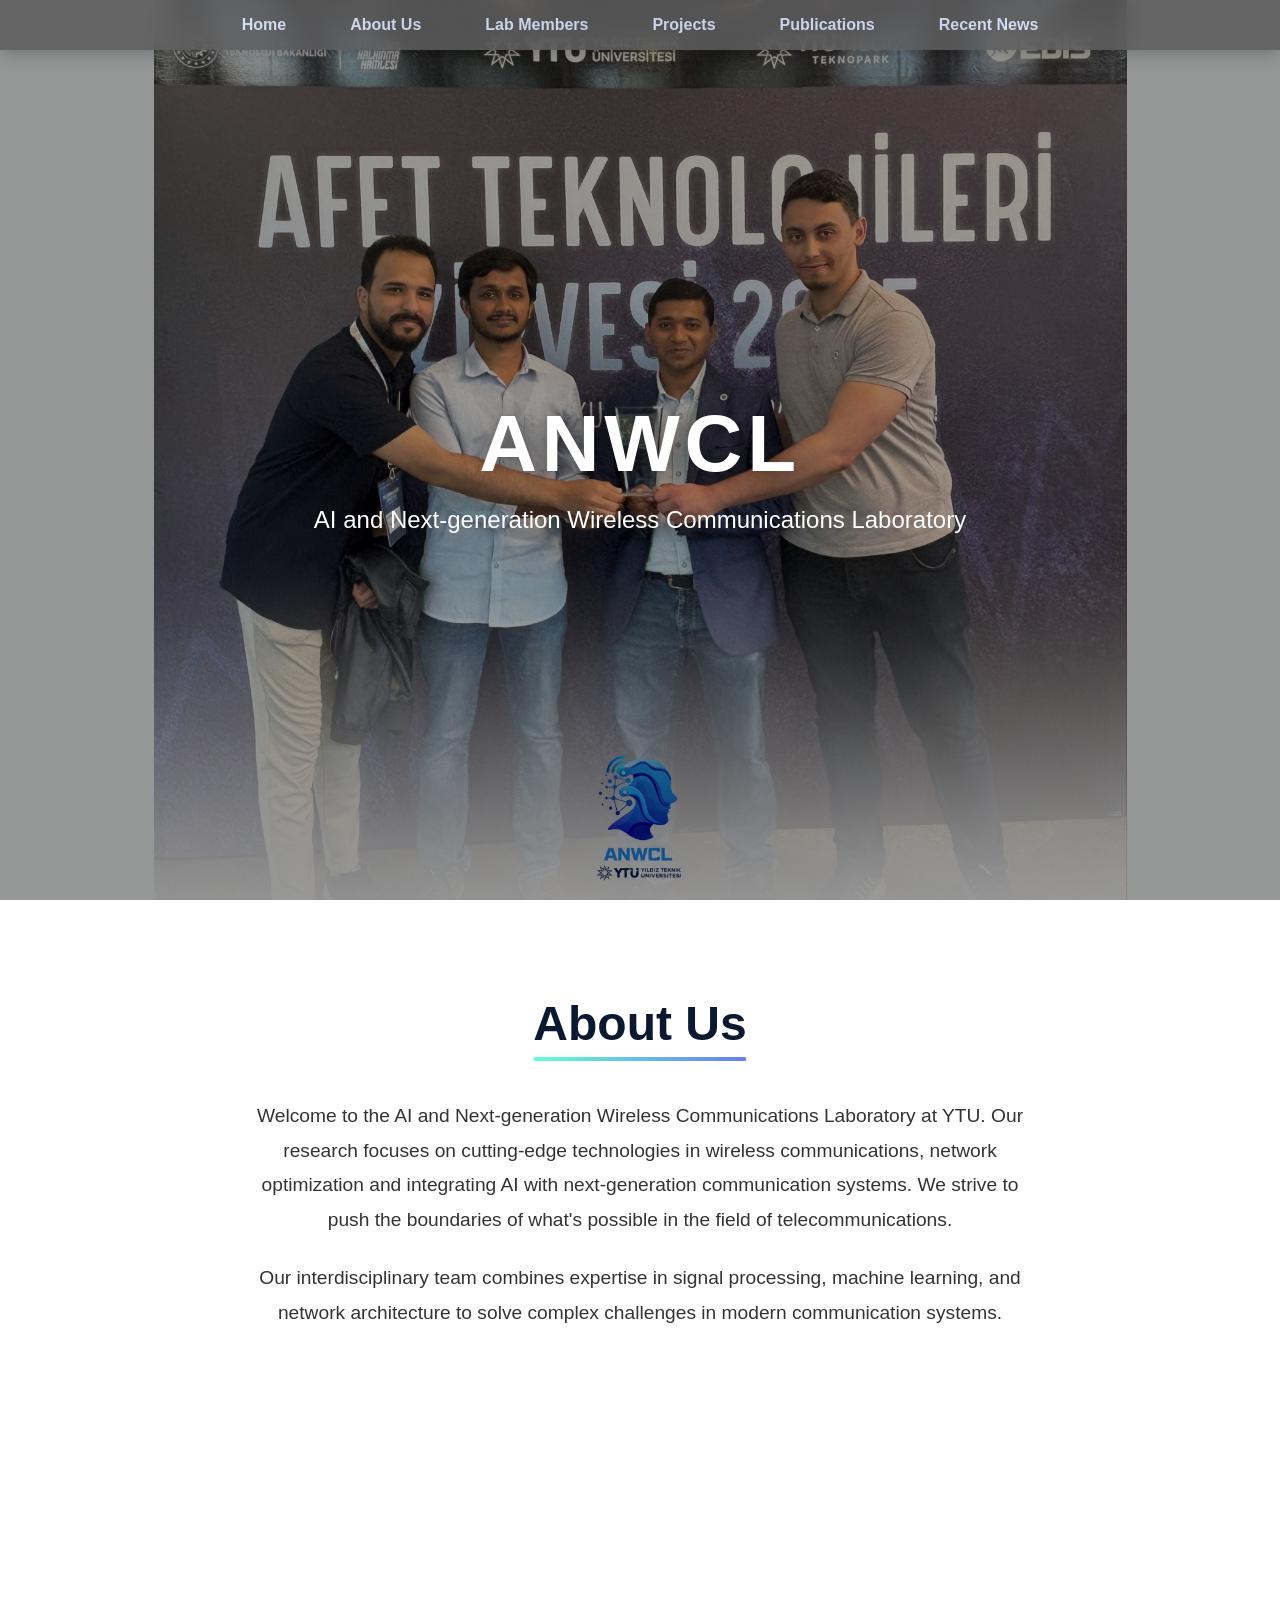
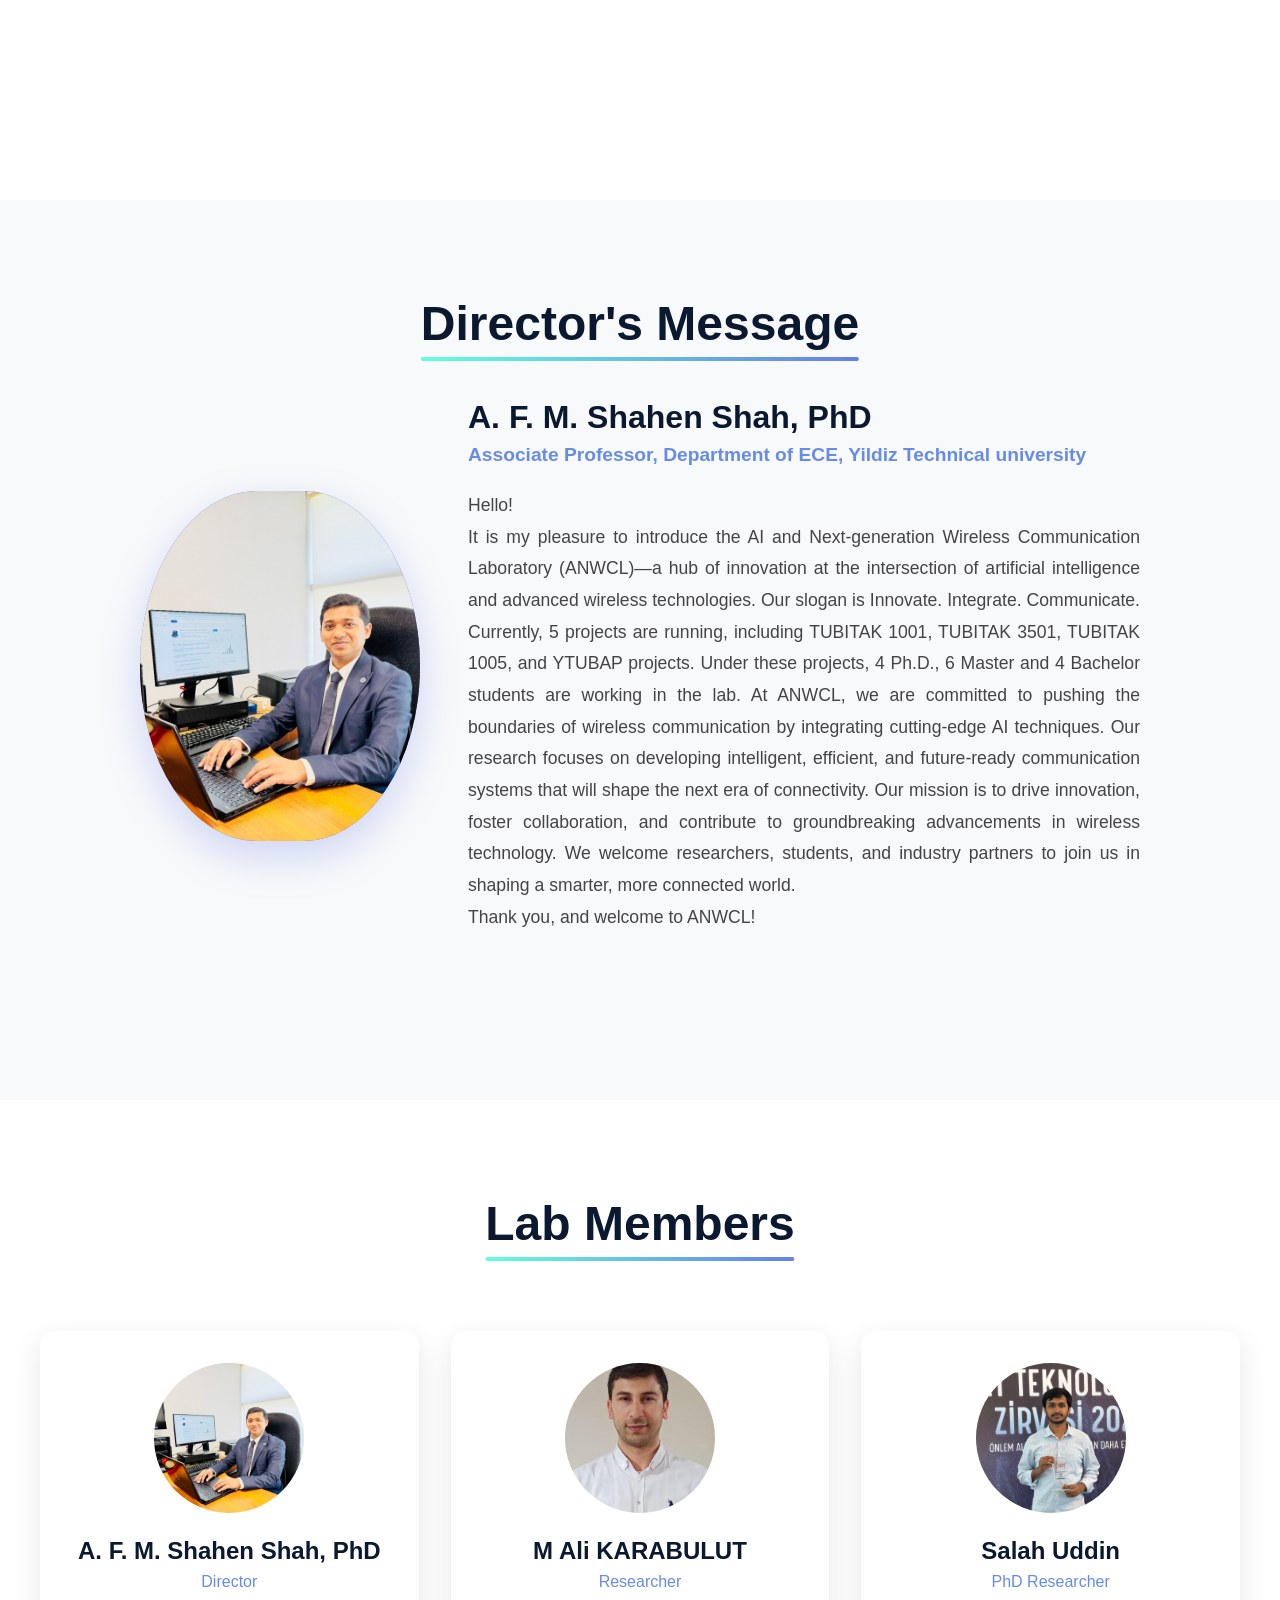
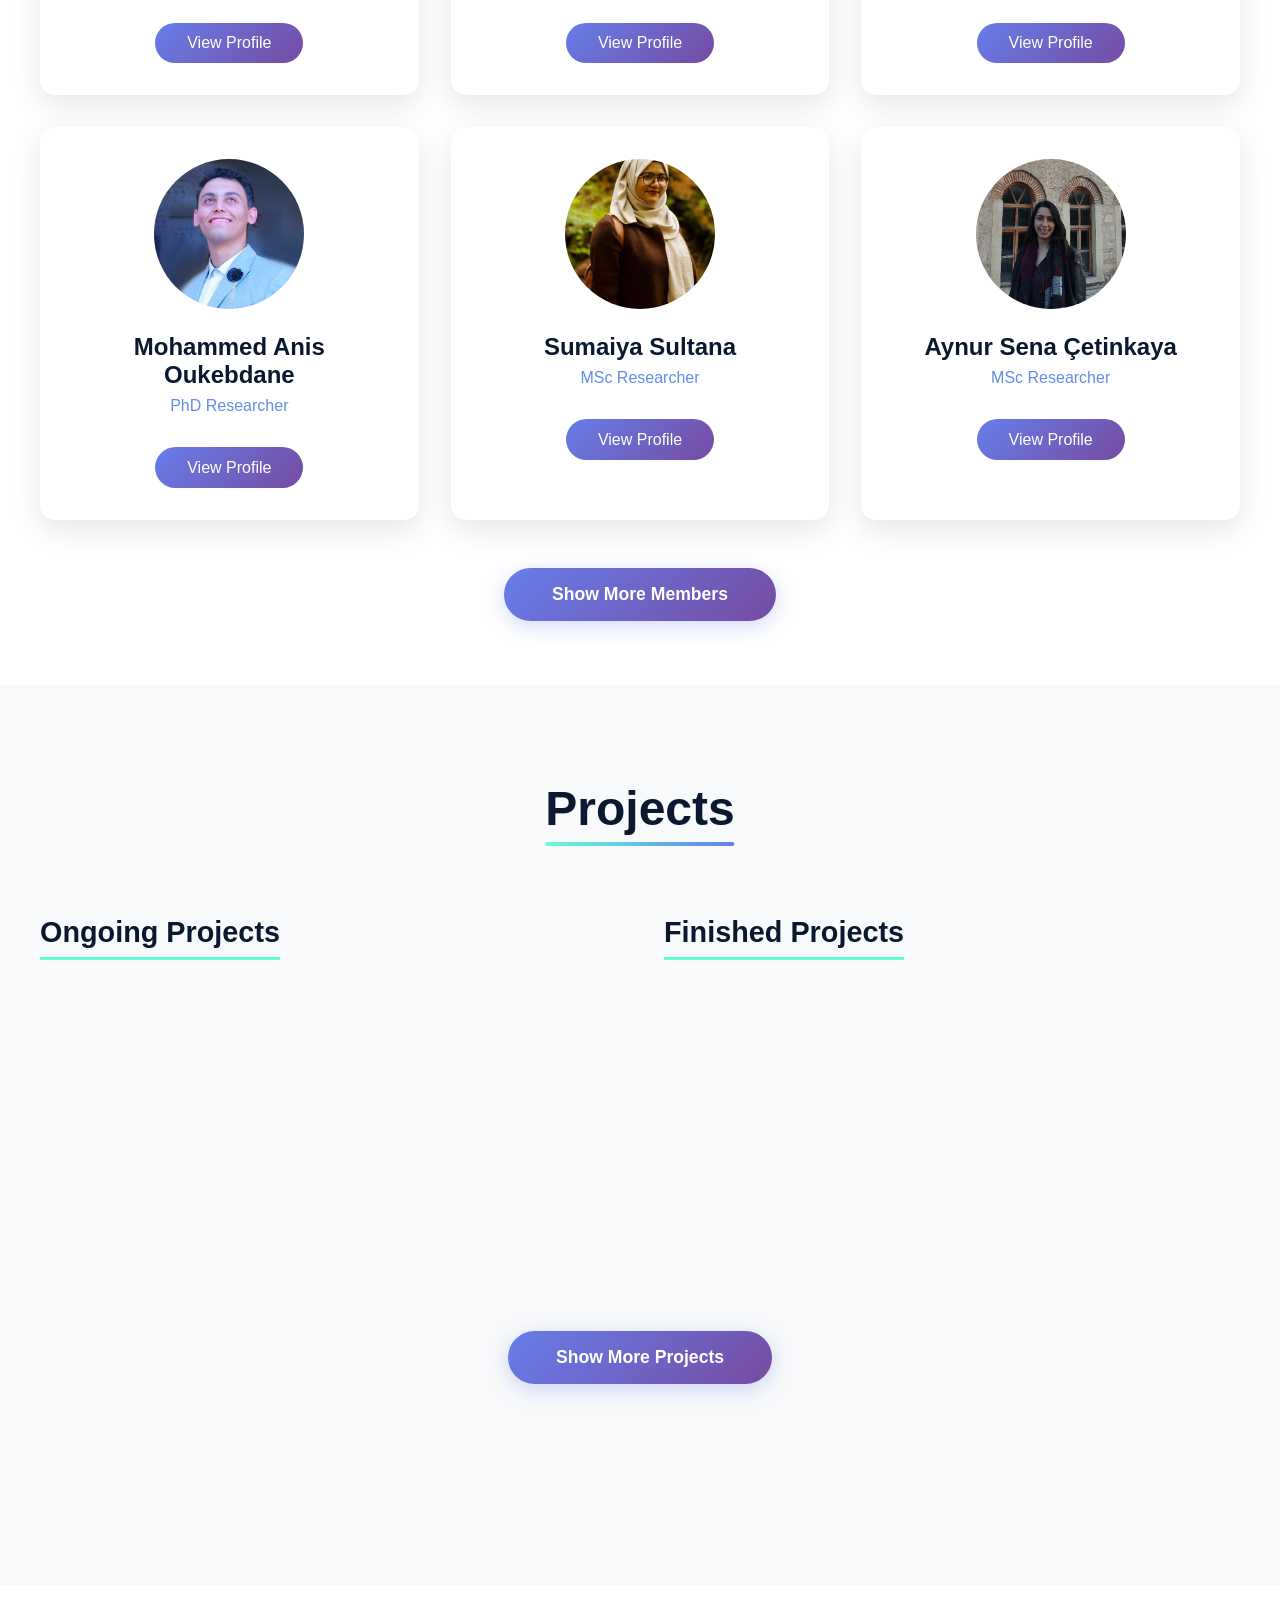
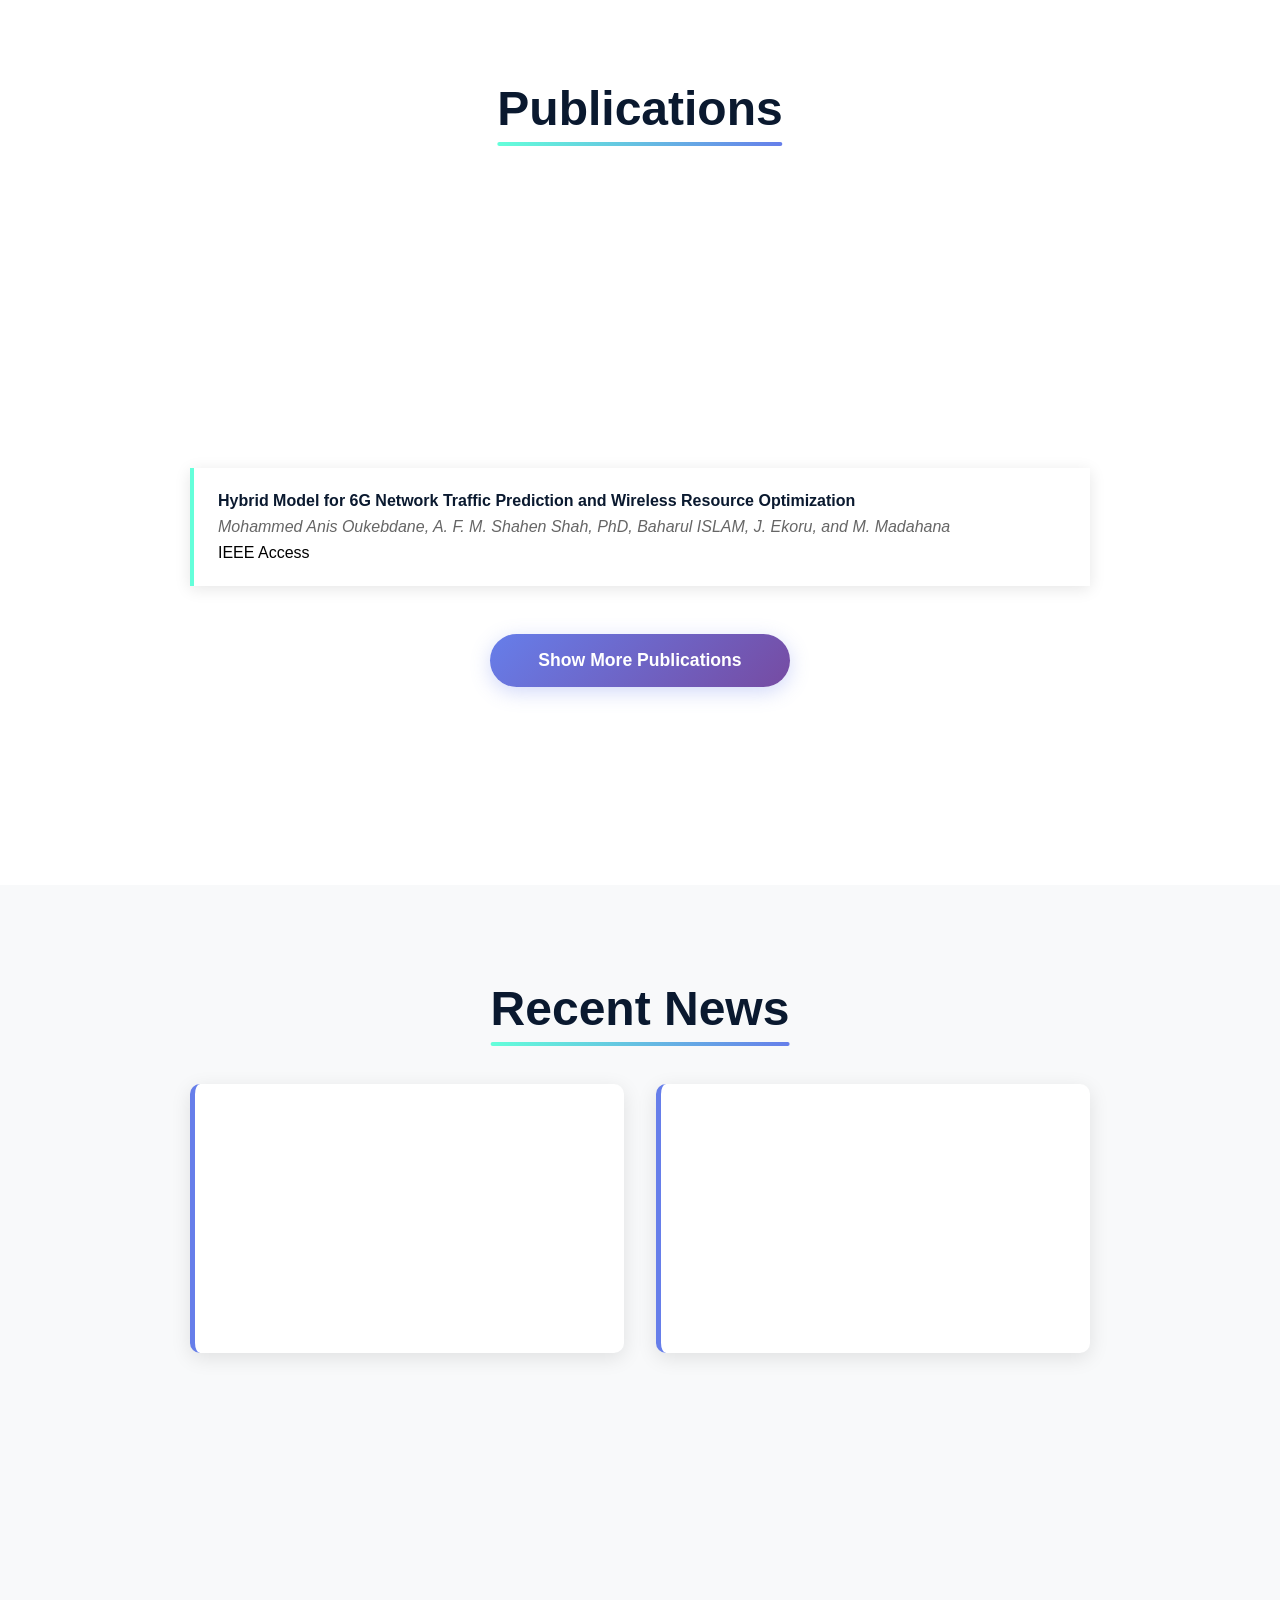
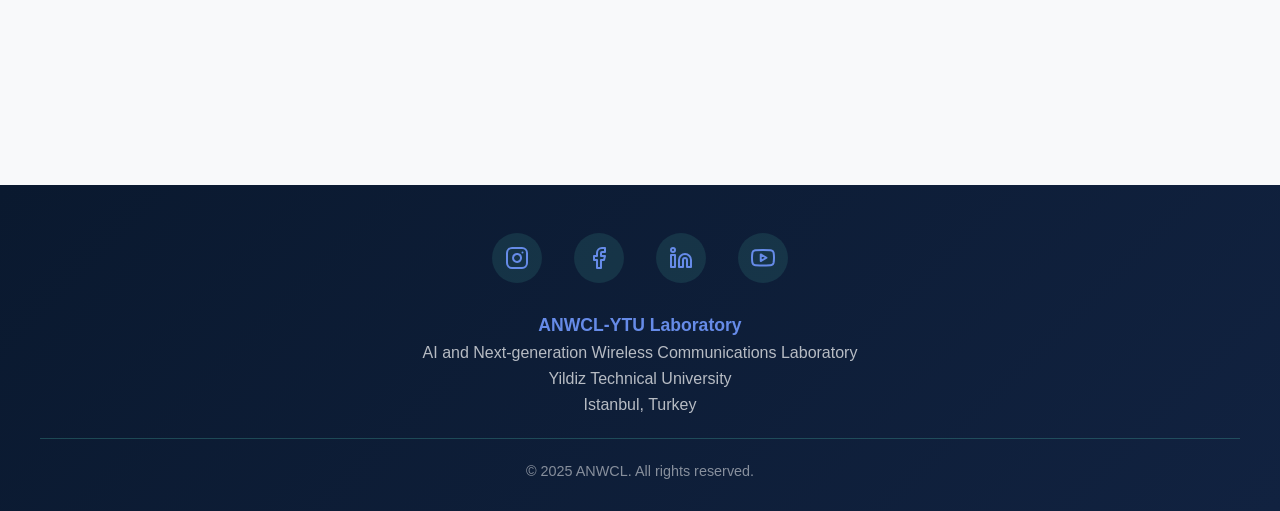
==== index.html @ b2d22c95 "update v0.29" ====
<!DOCTYPE html>
<html lang="en">
<head>
    <meta charset="UTF-8">
    <meta name="viewport" content="width=device-width, initial-scale=1.0">
    <title>ANWCL-YTU Laboratory</title>
    <link rel="stylesheet" type="text/css" href="styles/main_landing_style.css">
</head>
<body>
    <!-- Navigation -->
    <nav>
        <ul>
            <li><a href="#home">Home</a></li>
            <li><a href="#about">About Us</a></li>
            <li><a href="#members">Lab Members</a></li>
            <li><a href="#projects">Projects</a></li>
            <li><a href="#publications">Publications</a></li>
            <li><a href="#news">Recent News</a></li>
        </ul>
    </nav>

    <!-- Home Section with Slideshow -->
    <section id="home">
        <div class="slideshow">
            <div class="slide active"></div>
            <div class="slide"></div>
            <div class="slide"></div>
            <div class="slide"></div>
            <div class="slide"></div>
            <div class="slide"></div>
        </div>
        <div class="overlay"></div>
        <div class="hero-content">
            <h1>ANWCL</h1>
            <p>AI and Next-generation Wireless Communications Laboratory</p>
        </div>
    </section>

    <!-- About Us Section -->
    <section id="about">
        <div class="content-container">
            <h2 class="section-title">About Us</h2>
            <div class="about-content fade-in">
                <p>Welcome to the AI and Next-generation Wireless Communications Laboratory at YTU. Our research focuses on cutting-edge technologies in wireless communications, network optimization and integrating AI with next-generation communication systems. We strive to push the boundaries of what's possible in the field of telecommunications.</p>
                <p style="margin-top: 1.5rem;">Our interdisciplinary team combines expertise in signal processing, machine learning, and network architecture to solve complex challenges in modern communication systems.</p>
            </div>
        </div>
    </section>

    <!-- Director's Message Section -->
    <section id="director">
        <div class="content-container">
            <h2 class="section-title">Director's Message</h2>
            <div class="director-container fade-in">
                <div class="director-photo">
                    <img src="photos/director.jpeg" alt="Director">
                    <div class="director-placeholder">Dr</div>
                </div>
                <div class="director-message">
                    <h3 class="director-name">A. F. M. Shahen Shah, PhD</h3>
                    <p class="director-title">Associate Professor, Department of ECE, Yildiz Technical university</p>
                    <p class="director-text">
                        Hello!<br>
                        It is my pleasure to introduce the AI and Next-generation Wireless Communication Laboratory (ANWCL)—a hub of innovation at the intersection of artificial intelligence and advanced wireless technologies. Our slogan is Innovate. Integrate. Communicate.
                        Currently, 5 projects are running, including TUBITAK 1001, TUBITAK 3501, TUBITAK 1005, and YTUBAP projects. Under these projects, 4 Ph.D., 6 Master and 4 Bachelor students are working in the lab.
                        At ANWCL, we are committed to pushing the boundaries of wireless communication by integrating cutting-edge AI techniques. Our research focuses on developing intelligent, efficient, and future-ready communication systems that will shape the next era of connectivity.
                        Our mission is to drive innovation, foster collaboration, and contribute to groundbreaking advancements in wireless technology. We welcome researchers, students, and industry partners to join us in shaping a smarter, more connected world.
                        <br>
                        Thank you, and welcome to ANWCL!
                    </p>
                    <!-- <p class="director-text" style="margin-top: 1rem;">
                        We are committed to fostering an environment of academic excellence, creative exploration, and impactful research that bridges theory and practical application. I invite you to explore our work and join us in shaping the future of communications technology.
                    </p> -->
                </div>
            </div>
        </div>
    </section>

    <!-- Lab Members Section -->
    <!-- <section id="members">
        <div class="content-container">
            <h2 class="section-title">Lab Members</h2>
            <div class="members-grid">
                <div class="member-card fade-in">
                    <div class="member-avatar"><img src="photos/director.jpeg" alt="Member Photo"></div>
                    <h3 class="member-name">A. F. M. Shahen Shah, PhD</h3>
                    <p class="member-role">Director</p>
                    <a href="members/member_page.html" class="member-btn">View Profile</a>
                </div>
                <div class="member-card fade-in">
                    <div class="member-avatar">JS</div>
                    <h3 class="member-name">John Smith</h3>
                    <p class="member-role">PhD Candidate</p>
                    <a href="#" class="member-btn">View Profile</a>
                </div>
                <div class="member-card fade-in">
                    <div class="member-avatar">AK</div>
                    <h3 class="member-name">Alice Kim</h3>
                    <p class="member-role">Research Associate</p>
                    <a href="#" class="member-btn">View Profile</a>
                </div>
                <div class="member-card fade-in">
                    <div class="member-avatar">MP</div>
                    <h3 class="member-name">Michael Park</h3>
                    <p class="member-role">Graduate Student</p>
                    <a href="#" class="member-btn">View Profile</a>
                </div>
                


                <div class="member-card fade-in hidden">
                    <div class="member-avatar">SL</div>
                    <h3 class="member-name">Sarah Lee</h3>
                    <p class="member-role">PhD Candidate</p>
                    <a href="#" class="member-btn">View Profile</a>
                </div>
                <div class="member-card fade-in hidden">
                    <div class="member-avatar">RB</div>
                    <h3 class="member-name">Robert Brown</h3>
                    <p class="member-role">Postdoctoral Researcher</p>
                    <a href="#" class="member-btn">View Profile</a>
                </div>
                <div class="member-card fade-in hidden">
                    <div class="member-avatar">EC</div>
                    <h3 class="member-name">Emily Chen</h3>
                    <p class="member-role">Research Assistant</p>
                    <a href="#" class="member-btn">View Profile</a>
                </div>
                <div class="member-card fade-in hidden">
                    <div class="member-avatar">DW</div>
                    <h3 class="member-name">David Wilson</h3>
                    <p class="member-role">Graduate Student</p>
                    <a href="#" class="member-btn">View Profile</a>
                </div>
            </div>
            <button class="show-more-btn" id="showMoreBtn">Show More Members</button>
        </div>
    </section> -->

    <section id="members">
        <div class="content-container">
            <h2 class="section-title">Lab Members</h2>
            <div class="members-grid" id="members-grid">
                <!-- Lab members will be dynamically inserted here -->
            </div>
            <button class="show-more-btn" id="showMoreBtn">Show More Members</button>
        </div>
    </section>

    <!-- Projects Section -->
    <section id="projects">
        <div class="content-container">
            <h2 class="section-title">Projects</h2>
            <div class="projects-container">
                <!-- Ongoing Projects -->
                <div class="projects-subsection">
                    <h3 class="subsection-title">Ongoing Projects</h3>
                    <div class="projects-list">
                        <div class="project-card fade-in">
                            <h3 class="project-title">TUBITAK 1001</h3>
                            <p class="project-description">Description needed</p>
                        </div>
                        <div class="project-card fade-in">
                            <h3 class="project-title">TUBITAK 3501</h3>
                            <p class="project-description">Description needed</p>
                        </div>
                        <div class="project-card fade-in hidden">
                            <h3 class="project-title">TUBITAK 1005</h3>
                            <p class="project-description">Description needed</p>
                        </div>
                        <div class="project-card fade-in hidden">
                            <h3 class="project-title">YTUBAP</h3>
                            <p class="project-description">Description needed</p>
                        </div>
                    </div>
                </div>

                <!-- Finished Projects -->
                <div class="projects-subsection">
                    <h3 class="subsection-title">Finished Projects</h3>
                    <div class="projects-list">
                        <div class="project-card fade-in">
                            <h3 class="project-title">Teknofest-2025</h3>
                            <p class="project-description">Finalist in the Sürü İha yarişma.</p>
                        </div>
                       <!--  <div class="project-card fade-in">
                            <h3 class="project-title">Smart Grid Communication</h3>
                            <p class="project-description">Developed reliable communication protocols for smart grid infrastructure enabling efficient energy distribution.</p>
                        </div>
                        <div class="project-card fade-in hidden">
                            <h3 class="project-title">Vehicular Network Protocol</h3>
                            <p class="project-description">Designed and tested V2V communication protocols for enhanced road safety and traffic management.</p>
                        </div>
                        <div class="project-card fade-in hidden">
                            <h3 class="project-title">Wireless Sensor Networks</h3>
                            <p class="project-description">Implemented energy-efficient protocols for large-scale wireless sensor network deployments.</p>
                        </div> -->
                    </div>
                </div>
            </div>
            <button class="show-more-btn" id="showMoreProjectsBtn">Show More Projects</button>
        </div>
    </section>

    <!-- Publications Section -->
    <section id="publications">
        <div class="content-container">
            <h2 class="section-title">Publications</h2>
            <div class="publication-list">
                <div class="publication-item fade-in">
                    <div class="publication-title">Quantum-Resilient Cryptographic Techniques for AI-Driven 6G Communication</div>
                    <div class="publication-authors">A. F. M. Shahen Shah, PhD, A F M Suaib Akhter, Ph. D., and M Ali KARABULUT</div>
                    <div class="publication-journal">IntechOpen, London, UK</div>
                </div>
                <div class="publication-item fade-in">
                    <div class="publication-title">Energy-Efficient Protocol Design for IoT Networks</div>
                    <div class="publication-authors">Md. Thouhidur Rahman, A. F. M. Shahen Shah, PhD, M Ali KARABULUT, Haci ILHAN</div>
                    <div class="publication-journal">Elsevier Vehicular Communications, Vol. 56, No. 100971</div>
                </div>
                <div class="publication-item fade-in">
                    <div class="publication-title">Hybrid Model for 6G Network Traffic Prediction and Wireless Resource Optimization</div>
                    <div class="publication-authors">Mohammed Anis Oukebdane, A. F. M. Shahen Shah, PhD, Baharul ISLAM, J. Ekoru, and M. Madahana</div>
                    <div class="publication-journal">IEEE Access</div>
                </div>
                <div class="publication-item fade-in hidden">
                    <div class="publication-title">Cooperative MAC Protocol with Optimal Relay Selection Algorithm for UAVs Ad Hoc Network in Disasters.</div>
                    <div class="publication-authors">Salah Uddin, A. F. M. Shahen Shah, PhD, M Ali KARABULUT, and Haci ILHAN.</div>
                    <div class="publication-journal">IEEE Transactions on Vehicular Technology (Vol. 74, No. 9, Sept 2025)</div>
                </div>
                <div class="publication-item fade-in hidden">
                    <div class="publication-title">Architecture of Emergency Communication Systems in Disasters through UAVs in 5G and Beyond</div>
                    <div class="publication-authors">A. F. M. Shahen Shah</div>
                    <div class="publication-journal">Drones MDPI</div>
                </div>
               <!--  <div class="publication-item fade-in hidden">
                    <div class="publication-title">Secure Communication Protocols for Smart Grid Systems</div>
                    <div class="publication-authors">E. Chen, J. Doe, D. Wilson</div>
                    <div class="publication-journal">IEEE Transactions on Smart Grid, 2022</div>
                </div> -->
            </div>
            <button class="show-more-btn" id="showMorePublicationsBtn">Show More Publications</button>
        </div>
    </section>

    <!-- Recent News Section -->
    <section id="news">
        <div class="content-container">
            <h2 class="section-title">Recent News</h2>
            <div class="news-grid" style="display: grid; grid-template-columns: 1fr 1fr; gap: 2rem;">
                <div class="news-item fade-in">
                    <div class="video-wrapper">
                        <iframe 
                            width="100%" 
                            height="315" 
                            src="https://www.youtube.com/watch?v=Gx2a4rebXS8" 
                            title="YouTube video player" 
                            frameborder="0" 
                            allow="accelerometer; autoplay; clipboard-write; encrypted-media; gyroscope; picture-in-picture; web-share" 
                            allowfullscreen>
                        </iframe>
                    </div>
                </div>
                <div class="news-item fade-in">
                    <div class="video-wrapper">
                        <iframe 
                            width="100%" 
                            height="315" 
                            src="https://www.youtube.com/watch?v=4dE22jVCWnQ" 
                            title="YouTube video player" 
                            frameborder="0" 
                            allow="accelerometer; autoplay; clipboard-write; encrypted-media; gyroscope; picture-in-picture; web-share" 
                            allowfullscreen>
                        </iframe>
                    </div>
                </div>
            </div>
        </div>
    </section>

    <!-- Footer -->
    <footer>
        <div class="footer-content">
            <div class="footer-social">
                <a href="https://www.instagram.com/anwc_lab/" class="social-link" target="_blank" aria-label="Instagram">
                    <svg xmlns="http://www.w3.org/2000/svg" viewBox="0 0 24 24" fill="none" stroke="currentColor" stroke-width="2" stroke-linecap="round" stroke-linejoin="round">
                        <rect x="2" y="2" width="20" height="20" rx="5" ry="5"></rect>
                        <path d="M16 11.37A4 4 0 1 1 12.63 8 4 4 0 0 1 16 11.37z"></path>
                        <line x1="17.5" y1="6.5" x2="17.51" y2="6.5"></line>
                    </svg>
                </a>
                <a href="https://www.facebook.com/profile.php?id=61570871978970" class="social-link" target="_blank" aria-label="Facebook">
                    <svg xmlns="http://www.w3.org/2000/svg" viewBox="0 0 24 24" fill="none" stroke="currentColor" stroke-width="2" stroke-linecap="round" stroke-linejoin="round">
                        <path d="M18 2h-3a5 5 0 0 0-5 5v3H7v4h3v8h4v-8h3l1-4h-4V7a1 1 0 0 1 1-1h3z"></path>
                    </svg>
                </a>
                <a href="https://www.linkedin.com/company/anwclab/posts/?feedView=all" class="social-link" target="_blank" aria-label="LinkedIn">
                    <svg xmlns="http://www.w3.org/2000/svg" viewBox="0 0 24 24" fill="none" stroke="currentColor" stroke-width="2" stroke-linecap="round" stroke-linejoin="round">
                        <path d="M16 8a6 6 0 0 1 6 6v7h-4v-7a2 2 0 0 0-2-2 2 2 0 0 0-2 2v7h-4v-7a6 6 0 0 1 6-6z"></path>
                        <rect x="2" y="9" width="4" height="12"></rect>
                        <circle cx="4" cy="4" r="2"></circle>
                    </svg>
                </a>
                <a href="https://www.youtube.com/@ANWCL" class="social-link" target="_blank" aria-label="YouTube">
                    <svg xmlns="http://www.w3.org/2000/svg" viewBox="0 0 24 24" fill="none" stroke="currentColor" stroke-width="2" stroke-linecap="round" stroke-linejoin="round">
                        <path d="M22.54 6.42a2.78 2.78 0 0 0-1.94-2C18.88 4 12 4 12 4s-6.88 0-8.6.46a2.78 2.78 0 0 0-1.94 2A29 29 0 0 0 1 11.75a29 29 0 0 0 .46 5.33A2.78 2.78 0 0 0 3.4 19c1.72.46 8.6.46 8.6.46s6.88 0 8.6-.46a2.78 2.78 0 0 0 1.94-2 29 29 0 0 0 .46-5.25 29 29 0 0 0-.46-5.33z"></path>
                        <polygon points="9.75 15.02 15.5 11.75 9.75 8.48 9.75 15.02"></polygon>
                    </svg>
                </a>
            </div>
            
            <div class="footer-info">
                <p style="font-weight: 600; color: #668be8; font-size: 1.1rem;">ANWCL-YTU Laboratory</p>
                <p>AI and Next-generation Wireless Communications Laboratory</p>
                <p>Yildiz Technical University</p>
                <p>Istanbul, Turkey</p>
            </div>
            
            <div class="footer-divider"></div>
            
            <p class="footer-copyright">&copy; 2025 ANWCL. All rights reserved.</p>
        </div>
    </footer>


    <!-- script to build the member cards -->
    <!-- <script>
        document.addEventListener('DOMContentLoaded', () => {
            const container = document.getElementById('members-grid');
            const showMoreBtn = document.getElementById('showMoreBtn');
            const membersToShowInitially = 4;

            // Function to get initials from a name for text avatars
            const getInitials = (name) => {
                const parts = name.split(' ');
                let initials = parts[0].substring(0, 1).toUpperCase();
                if (parts.length > 1) {
                    const lastName = parts[parts.length - 1];
                    if(lastName) {
                       initials += lastName.substring(0, 1).toUpperCase();
                    }
                }
                return initials;
            };
            
            // Generate all member cards from the data file
            labMembers.forEach((member, index) => {
                const card = document.createElement('div');
                // Use the class names from your structure
                card.className = 'member-card fade-in';

                // Stagger the fade-in animation for a nice effect
                card.style.animationDelay = `${index * 100}ms`;

                // Hide members that come after the initial amount
                if (index >= membersToShowInitially) {
                    card.classList.add('hidden');
                }

                // Create the avatar: use the member's image if it exists, otherwise generate initials
                const avatarContent = member.image
                    ? `<img src="${member.image}" alt="${member.name}">`
                    : getInitials(member.name);
                
                // Construct the inner HTML for the card, matching your structure exactly
                card.innerHTML = `
                    <div class="member-avatar">${avatarContent}</div>
                    <h3 class="member-name">${member.name}</h3>
                    <p class="member-role">${member.role}</p>
                    <a href="profile.html?id=${member.id}" class="member-btn">View Profile</a>
                `;

                container.appendChild(card);
            });

            // Re-implement the "Show More" / "Show Less" logic
            showMoreBtn.addEventListener('click', () => {
                const hiddenCards = document.querySelectorAll('.member-card.hidden');
                
                if (hiddenCards.length > 0) {
                    // If there are hidden cards, show them
                    hiddenCards.forEach(card => card.classList.remove('hidden'));
                    showMoreBtn.textContent = 'Show Less Members';
                } else {
                    // If all cards are shown, hide the extra ones again
                    document.querySelectorAll('.member-card').forEach((card, index) => {
                        if (index >= membersToShowInitially) {
                            card.classList.add('hidden');
                        }
                    });
                    showMoreBtn.textContent = 'Show More Members';
                }
            });

            // Hide the button if there aren't enough members to hide in the first place
            if (labMembers.length <= membersToShowInitially) {
                showMoreBtn.style.display = 'none';
            }
        });
    </script> -->



<script>
        // Database to populate the member cards
        const labMembers = [
          {
            id: "shahen-shah",
            name: "A. F. M. Shahen Shah, PhD",
            role: "Director",
            image: "photos/director.jpeg",
          },

          {
            id: "ali-karabulat",
            name: "M Ali KARABULUT",
            role: "Researcher",
            image: "photos/karabulat.jpeg",
          },

          {id: "salah", name: "Salah Uddin", role: "PhD Researcher", image: "photos/salah.jpeg"},
          {id: "anis", name: "Mohammed Anis Oukebdane", role: "PhD Researcher", image: "photos/anis.jpg"},
          


          {id: "sumaiya",name: "Sumaiya Sultana",role: "MSc Researcher",image: "photos/sumaiya.jpeg",},
          { id: "aynur", name: "Aynur Sena Çetinkaya", role: "MSc Researcher", image: "photos/aynur.jpeg" },
          { id: "abdul", name: "Abdülsamet Karlı", role: "MSc Researcher", image: "photos/abdulsamet.jpg" },
          {id: "Hava", name: "Hava Karabağ", role: "MSc Researcher", image: "photos/hava.jpeg"},

          { id: "ece", name: "Ece Tan", role: "Undergraduate Research Assistant", image:"photos/ece.jpg" },
          { id: "yigit", name: "Osman Yiğit Küçükkıratlı", role: "Undergraduate Research Assistant", image:"photos/yigit.jpg" },
          {id: "siam",name: "Ishraque Sarwar",role: "Undergraduate Research Assistant",image: "photos/siam.jpg",},
          // { id: "emily-chen", name: "Emily Chen", role: "Research Assistant" },
          // { id: "david-wilson", name: "David Wilson", role: "Graduate Student" }
        ];

        // Consolidated script for all page functionality
        document.addEventListener('DOMContentLoaded', () => {
            
            // --- DYNAMIC MEMBER CARD GENERATION ---
            const membersContainer = document.getElementById('members-grid');
            if (membersContainer) {
                const showMoreBtn = document.getElementById('showMoreBtn');
                const membersToShowInitially = 6;

                const getInitials = (name) => {
                    const parts = name.split(' ');
                    let initials = parts[0].substring(0, 1).toUpperCase();
                    if (parts.length > 1) {
                        const lastName = parts[parts.length - 1];
                        if(lastName) {
                           initials += lastName.substring(0, 1).toUpperCase();
                        }
                    }
                    return initials;
                };
                
                labMembers.forEach((member, index) => {
                    const card = document.createElement('div');
                    card.className = 'member-card fade-in';
                    card.style.animationDelay = `${index * 100}ms`;

                    if (index >= membersToShowInitially) {
                        card.classList.add('hidden');
                    }

                    const avatarContent = member.image
                        ? `<img src="${member.image}" alt="${member.name}">`
                        : getInitials(member.name);
                    
                    card.innerHTML = `
                        <div class="member-avatar">${avatarContent}</div>
                        <h3 class="member-name">${member.name}</h3>
                        <p class="member-role">${member.role}</p>
                        <a href="member_generate_template.html?id=${member.id}" class="member-btn">View Profile</a>
                    `;
                    membersContainer.appendChild(card);
                });

                showMoreBtn.addEventListener('click', () => {
                    const hiddenCards = document.querySelectorAll('#members .member-card.hidden');
                    if (hiddenCards.length > 0) {
                        hiddenCards.forEach(card => card.classList.remove('hidden'));
                        showMoreBtn.textContent = 'Show Less Members';
                    } else {
                        document.querySelectorAll('#members .member-card').forEach((card, index) => {
                            if (index >= membersToShowInitially) {
                                card.classList.add('hidden');
                            }
                        });
                        showMoreBtn.textContent = 'Show More Members';
                    }
                });

                if (labMembers.length <= membersToShowInitially) {
                    showMoreBtn.style.display = 'none';
                }
            }

            // --- GENERAL PAGE SCRIPTS ---

            // Slideshow functionality
            let currentSlide = 0;
            const slides = document.querySelectorAll('.slide');
            function showSlide(n) {
                if (slides.length === 0) return;
                slides.forEach(slide => slide.classList.remove('active'));
                currentSlide = (n + slides.length) % slides.length;
                slides[currentSlide].classList.add('active');
            }
            setInterval(() => { showSlide(currentSlide + 1); }, 4000);

            // Navigation scroll effect
            const nav = document.querySelector('nav');
            window.addEventListener('scroll', () => {
                if (window.scrollY > 100) {
                    nav.classList.add('scrolled');
                } else {
                    nav.classList.remove('scrolled');
                }
            });

            // Generic "Show More" functionality for Projects & Publications
            const setupShowMore = (btnId, sectionId, itemClass) => {
                const showMoreBtn = document.getElementById(btnId);
                const hiddenItems = document.querySelectorAll(`#${sectionId} .${itemClass}.hidden`);
                if (!showMoreBtn) return;
                
                let isExpanded = false;
                showMoreBtn.addEventListener('click', () => {
                    if (!isExpanded) {
                        hiddenItems.forEach((item, index) => {
                            item.style.display = 'block';
                            setTimeout(() => { item.classList.remove('hidden'); }, index * 100);
                        });
                        showMoreBtn.textContent = 'Show Less';
                        isExpanded = true;
                    } else {
                        hiddenItems.forEach(item => { item.classList.add('hidden'); });
                        showMoreBtn.textContent = 'Show More';
                        isExpanded = false;
                    }
                });
            };

            // setupShowMore('showMoreProjectsBtn', 'projects', 'project-card');
            // setupShowMore('showMorePublicationsBtn', 'publications', 'publication-item');

            // Scroll animation
            const observer = new IntersectionObserver((entries) => {
                entries.forEach(entry => {
                    if (entry.isIntersecting) {
                        entry.target.classList.add('visible');
                    }
                });
            }, { threshold: 0.1, rootMargin: '0px 0px -50px 0px' });
            document.querySelectorAll('.fade-in').forEach(el => { observer.observe(el); });

            // Smooth scrolling for navigation links
            document.querySelectorAll('nav a').forEach(anchor => {
                anchor.addEventListener('click', function(e) {
                    e.preventDefault();
                    const targetId = this.getAttribute('href');
                    const targetSection = document.querySelector(targetId);
                    const navHeight = document.querySelector('nav').offsetHeight;
                    const targetPosition = targetSection.offsetTop - navHeight;
                    window.scrollTo({
                        top: targetPosition,
                        behavior: 'smooth'
                    });
                });
            });
        });
    </script>




    <script>
        // Slideshow functionality
        let currentSlide = 0;
        const slides = document.querySelectorAll('.slide');
        
        function showSlide(n) {
            slides.forEach(slide => slide.classList.remove('active'));
            currentSlide = (n + slides.length) % slides.length;
            slides[currentSlide].classList.add('active');
        }
        
        setInterval(() => {
            showSlide(currentSlide + 1);
        }, 4000);

        // Navigation scroll effect
        const nav = document.querySelector('nav');
        window.addEventListener('scroll', () => {
            if (window.scrollY > 100) {
                nav.classList.add('scrolled');
            } else {
                nav.classList.remove('scrolled');
            }
        });




        // Show More Members functionality
        // const showMoreBtn = document.getElementById('showMoreBtn');
        // const hiddenMembers = document.querySelectorAll('.member-card.hidden');
        // let isExpanded = false;
        
        // showMoreBtn.addEventListener('click', () => {
        //     if (!isExpanded) {
        //         // Expand animation
        //         hiddenMembers.forEach((member, index) => {
        //             member.style.display = 'block';
        //             setTimeout(() => {
        //                 member.classList.remove('hidden');
        //                 member.classList.add('expanding');
        //             }, index * 100);
        //         });
        //         showMoreBtn.textContent = 'Show Less';
        //         isExpanded = true;
        //     } else {
        //         // Collapse animation
        //         const reversedMembers = Array.from(hiddenMembers).reverse();
        //         reversedMembers.forEach((member, index) => {
        //             setTimeout(() => {
        //                 member.classList.add('collapsing');
        //                 member.classList.remove('expanding');
        //             }, index * 80);
        //         });
                
        //         // Hide after animation completes
        //         setTimeout(() => {
        //             hiddenMembers.forEach(member => {
        //                 member.classList.add('hidden');
        //                 member.classList.remove('collapsing');
        //                 member.style.display = 'none';
        //             });
        //         }, hiddenMembers.length * 80 + 500);
                
        //         showMoreBtn.textContent = 'Show More Members';
        //         isExpanded = false;
                
        //         // Smooth scroll to members section when collapsing
        //         setTimeout(() => {
        //             const membersSection = document.getElementById('members');
        //             const navHeight = document.querySelector('nav').offsetHeight;
        //             const targetPosition = membersSection.offsetTop - navHeight;
        //             window.scrollTo({
        //                 top: targetPosition,
        //                 behavior: 'smooth'
        //             });
        //         }, 200);
        //     }
        // });






        // Show More Projects functionality
        const showMoreProjectsBtn = document.getElementById('showMoreProjectsBtn');
        const hiddenProjects = document.querySelectorAll('#projects .project-card.hidden');
        let isProjectsExpanded = false;
        
        showMoreProjectsBtn.addEventListener('click', () => {
            if (!isProjectsExpanded) {
                hiddenProjects.forEach((project, index) => {
                    project.style.display = 'block';
                    setTimeout(() => {
                        project.classList.remove('hidden');
                        project.classList.add('expanding');
                    }, index * 100);
                });
                showMoreProjectsBtn.textContent = 'Show Less';
                isProjectsExpanded = true;
            } else {
                const reversedProjects = Array.from(hiddenProjects).reverse();
                reversedProjects.forEach((project, index) => {
                    setTimeout(() => {
                        project.classList.add('collapsing');
                        project.classList.remove('expanding');
                    }, index * 80);
                });
                
                setTimeout(() => {
                    hiddenProjects.forEach(project => {
                        project.classList.add('hidden');
                        project.classList.remove('collapsing');
                        project.style.display = 'none';
                    });
                }, hiddenProjects.length * 80 + 500);
                
                showMoreProjectsBtn.textContent = 'Show More Projects';
                isProjectsExpanded = false;
                
                setTimeout(() => {
                    const projectsSection = document.getElementById('projects');
                    const navHeight = document.querySelector('nav').offsetHeight;
                    const targetPosition = projectsSection.offsetTop - navHeight;
                    window.scrollTo({
                        top: targetPosition,
                        behavior: 'smooth'
                    });
                }, 200);
            }
        });

        // Show More Publications functionality
        const showMorePublicationsBtn = document.getElementById('showMorePublicationsBtn');
        const hiddenPublications = document.querySelectorAll('#publications .publication-item.hidden');
        let isPublicationsExpanded = false;
        
        showMorePublicationsBtn.addEventListener('click', () => {
            if (!isPublicationsExpanded) {
                hiddenPublications.forEach((publication, index) => {
                    publication.style.display = 'block';
                    setTimeout(() => {
                        publication.classList.remove('hidden');
                        publication.classList.add('expanding');
                    }, index * 100);
                });
                showMorePublicationsBtn.textContent = 'Show Less';
                isPublicationsExpanded = true;
            } else {
                const reversedPublications = Array.from(hiddenPublications).reverse();
                reversedPublications.forEach((publication, index) => {
                    setTimeout(() => {
                        publication.classList.add('collapsing');
                        publication.classList.remove('expanding');
                    }, index * 80);
                });
                
                setTimeout(() => {
                    hiddenPublications.forEach(publication => {
                        publication.classList.add('hidden');
                        publication.classList.remove('collapsing');
                        publication.style.display = 'none';
                    });
                }, hiddenPublications.length * 80 + 500);
                
                showMorePublicationsBtn.textContent = 'Show More Publications';
                isPublicationsExpanded = false;
                
                setTimeout(() => {
                    const publicationsSection = document.getElementById('publications');
                    const navHeight = document.querySelector('nav').offsetHeight;
                    const targetPosition = publicationsSection.offsetTop - navHeight;
                    window.scrollTo({
                        top: targetPosition,
                        behavior: 'smooth'
                    });
                }, 200);
            }
        });

        // Scroll animation
        const observerOptions = {
            threshold: 0.1,
            rootMargin: '0px 0px -50px 0px'
        };

        const observer = new IntersectionObserver((entries) => {
            entries.forEach(entry => {
                if (entry.isIntersecting) {
                    entry.target.classList.add('visible');
                }
            });
        }, observerOptions);

        document.querySelectorAll('.fade-in').forEach(el => {
            observer.observe(el);
        });

        // Smooth scrolling for navigation links
        document.querySelectorAll('nav a').forEach(anchor => {
            anchor.addEventListener('click', function(e) {
                e.preventDefault();
                const targetId = this.getAttribute('href');
                const targetSection = document.querySelector(targetId);
                const navHeight = document.querySelector('nav').offsetHeight;
                const targetPosition = targetSection.offsetTop - navHeight;
                
                window.scrollTo({
                    top: targetPosition,
                    behavior: 'smooth'
                });
            });
        });
    </script>
</body>
</html>
---- styles/main_landing_style.css ----
* {
    margin: 0;
    padding: 0;
    box-sizing: border-box;
}


@font-face {
  font-family: 'Playfair';
  src: url('fonts/Playfair_Display/PlayfairDisplay-VariableFont_wght.ttf') format('truetype');
  font-weight: normal;
  font-style: normal;
}


@font-face {
  font-family: 'Libre Baskerville';
  src: url('fonts/Libre_Baskerville/LibreBaskerville-Bold.ttf') format('truetype');
  font-weight: normal;
  font-style: normal;
}

body {
    font-family: 'Libre Baskerville','Soria', Tahoma, Geneva, Verdana, sans-serif;
    overflow-x: hidden;
    scroll-behavior: smooth;
    margin: 0;
    padding: 0;
}

/* Navigation Bar */
nav {
    position: fixed;
    top: 0;
    width: 100%;
    background: rgba(93, 94, 95, 0.95);
    backdrop-filter: blur(10px);
    padding: 1rem 2rem;
    z-index: 1000;
    box-shadow: 0 2px 20px rgba(0, 0, 0, 0.3);
    transition: all 0.4s ease;
    opacity: 90%;
}

nav.scrolled {
    padding: 0.5rem 2rem;
    background: rgba(10, 25, 47, 0.7);
}

nav ul {
    list-style: none;
    display: flex;
    justify-content: center;
    gap: 2rem;
}

nav a {
    color: #dde7ff;
    text-decoration: none;
    font-weight: 600;
    padding: 0.5rem 1rem;
    font-size: 1rem;
    transition: all 0.4s ease;
    position: relative;
}

nav.scrolled a {
    font-size: 0.85rem;
    color: #dde7ff;/*rgba(100, 255, 218, 0.7);*/
}

nav a::after {
    content: '';
    position: absolute;
    bottom: 0;
    left: 50%;
    width: 0;
    height: 2px;
    background: #64ffda;
    transition: all 0.3s ease;
    transform: translateX(-50%);
}

nav a:hover::after {
    width: 100%;
}

nav a:hover {
    color: #fff;
}

/* Home Section with Slideshow */
#home {
    height: 100vh;
    width: 100vw;
    position: relative;
    overflow: hidden;
}

.slideshow {
    position: absolute;
    top: 0;
    left: 0;
    width: 100%;
    height: 100%;
    z-index: 0;
}

.slide {
    position: absolute;
    top: 0;
    left: 0;
    width: 100%;
    height: 100%;
    opacity: 0;
    transition: opacity 1.5s ease-in-out;
    background-size: contain;
    background-position: center;
    background-repeat: no-repeat;
}

.slide.active {
    opacity: 1;
}

.slide:nth-child(1) {
    background-image: url("../photos/1.jpg")
    /*background: linear-gradient(135deg, #667eea 0%, #764ba2 100%);*/
}

.slide:nth-child(2) {
    background-image: url("../photos/2.jpg")
    /*background: linear-gradient(135deg, #f093fb 0%, #f5576c 100%);*/
}

.slide:nth-child(3) {
    background-image: url("../photos/3.jpg")
    /*background: linear-gradient(135deg, #4facfe 0%, #00f2fe 100%);*/
}
.slide:nth-child(4) {
    background-image: url("../photos/4.jpg")
    /*background: linear-gradient(135deg, #4facfe 0%, #00f2fe 100%);*/
}
.slide:nth-child(5) {
    background-image: url("../photos/5.jpg")
    /*background: linear-gradient(135deg, #4facfe 0%, #00f2fe 100%);*/
}
.slide:nth-child(6) {
    background-image: url("../photos/6.jpg")
    /*background: linear-gradient(135deg, #4facfe 0%, #00f2fe 100%);*/
}


.video-wrapper {
    position: relative;
    padding-bottom: 56.25%; /* 16:9 aspect ratio */
    height: 0;
    overflow: hidden;
}

.video-wrapper iframe {
    position: absolute;
    top: 0;
    left: 0;
    width: 100%;
    height: 100%;
}

/* Responsive: stack on mobile */
@media (max-width: 768px) {
    .news-grid {
        grid-template-columns: 1fr !important;
    }
}


.overlay {
    position: absolute;
    top: 0;
    left: 0;
    width: 100%;
    height: 100%;
    background: rgba(0, 0, 0, 0.4);
    z-index: 1;
}

.hero-content {
    position: relative;
    z-index: 2;
    height: 100%;
    display: flex;
    flex-direction: column;
    justify-content: center;
    align-items: center;
    color: white;
}

.hero-content h1 {
    font-size: 5rem;
    font-weight: 800;
    letter-spacing: 0.3rem;
    animation: fadeInUp 1s ease;
    text-shadow: 3px 3px 20px rgba(0, 0, 0, 0.5);
}

.hero-content p {
    font-size: 1.5rem;
    margin-top: 1rem;
    animation: fadeInUp 1s ease 0.3s backwards;
}

@keyframes fadeInUp {
    from {
        opacity: 0;
        transform: translateY(30px);
    }
    to {
        opacity: 1;
        transform: translateY(0);
    }
}

/* Section Styles */
section {
    min-height: 100vh;
    padding: 6rem 2rem 4rem;
    position: relative;
}

section:nth-child(even) {
    background: #f8f9fa;
}

section:nth-child(odd) {
    background: #ffffff;
}

.section-title {
    font-size: 3rem;
    text-align: center;
    margin-bottom: 3rem;
    color: #0a192f;
    position: relative;
    display: inline-block;
    left: 50%;
    transform: translateX(-50%);
}

.section-title::after {
    content: '';
    position: absolute;
    bottom: -10px;
    left: 0;
    width: 100%;
    height: 4px;
    background: linear-gradient(90deg, #64ffda, #667eea);
    border-radius: 2px;
}

.content-container {
    max-width: 1200px;
    margin: 0 auto;
}

/* About Us */
.about-content {
    font-size: 1.2rem;
    line-height: 1.8;
    color: #333;
    text-align: center;
    max-width: 800px;
    margin: 0 auto;
}

/* Director's Message */
.director-container {
    display: flex;
    align-items: center;
    gap: 3rem;
    max-width: 1000px;
    margin: 0 auto;
}

.director-photo {
    flex-shrink: 0;
    width: 280px;
    height: 350px;
    border-radius: 50% / 60%;
    background: linear-gradient(135deg, #667eea, #764ba2);
    overflow: hidden;
    box-shadow: 0 15px 40px rgba(102, 126, 234, 0.3);
    position: relative;
    transition: all 0.4s ease;
}

.director-photo:hover {
    transform: scale(1.05);
    box-shadow: 0 20px 50px rgba(102, 126, 234, 0.4);
}

.director-photo img {
    width: 100%;
    height: 100%;
    object-fit: cover;
}

.director-placeholder {
    width: 100%;
    height: 100%;
    display: flex;
    align-items: center;
    justify-content: center;
    font-size: 4rem;
    color: white;
    font-weight: bold;
}

.director-message {
    flex: 1;
}

.director-name {
    font-size: 2rem;
    color: #0a192f;
    margin-bottom: 0.5rem;
    font-weight: 700;
}

.director-title {
    color: #668be8;
    font-size: 1.2rem;
    font-weight: 600;
    margin-bottom: 1.5rem;
}

.director-text {
    font-size: 1.1rem;
    line-height: 1.8;
    color: #444;
    text-align: justify;
}

@media (max-width: 768px) {
    .director-container {
        flex-direction: column;
        text-align: center;
    }

    .director-text {
        text-align: center;
    }
}

/* Lab Members */
.members-grid {
    display: grid;
    grid-template-columns: repeat(auto-fit, minmax(280px, 1fr));
    gap: 2rem;
    margin-top: 2rem;
}

.member-card {
    background: white;
    border-radius: 15px;
    padding: 2rem;
    box-shadow: 0 10px 30px rgba(0, 0, 0, 0.1);
    transition: all 0.3s ease;
    text-align: center;
}

.member-card:hover {
    transform: translateY(-10px);
    box-shadow: 0 15px 40px rgba(102, 139, 232, 1);
}
/*
.member-avatar {
    width: 150px;
    height: 150px;
    border-radius: 50%;
    background: linear-gradient(135deg, #667eea, #764ba2);
    margin: 0 auto 1.5rem;
    display: flex;
    align-items: center;
    justify-content: center;
    font-size: 3rem;
    color: white;
    font-weight: bold;
}*/
.member-avatar {
    width: 150px;
    height: 150px;
    border-radius: 50%;
    overflow: hidden; /* makes sure image stays circular */
    margin: 0 auto 1.5rem;
    display: flex;
    align-items: center;
    justify-content: center;
}

.member-avatar img {
    width: 100%;
    height: 100%;
    object-fit: cover; /* crop to fit circle */
}

.member-name {
    font-size: 1.5rem;
    font-weight: 600;
    color: #0a192f;
    margin-bottom: 0.5rem;
}

.member-role {
    color: #668be8;
    font-weight: 500;
    margin-bottom: 1rem;
}

.member-btn {
    display: inline-block;
    padding: 0.7rem 2rem;
    background: linear-gradient(135deg, #667eea, #764ba2);
    color: white;
    text-decoration: none;
    border-radius: 25px;
    transition: all 0.3s ease;
    margin-top: 1rem;
}

.member-btn:hover {
    transform: scale(1.05);
    box-shadow: 0 5px 20px rgba(102, 126, 234, 0.4);
}

.member-card.hidden {
    display: none;
}

.member-card.collapsing {
    animation: slideOut 0.5s ease forwards;
}

.member-card.expanding {
    animation: slideIn 0.5s ease forwards;
}

@keyframes slideIn {
    from {
        opacity: 0;
        transform: translateY(30px) scale(0.9);
    }
    to {
        opacity: 1;
        transform: translateY(0) scale(1);
    }
}

@keyframes slideOut {
    from {
        opacity: 1;
        transform: translateY(0) scale(1);
    }
    to {
        opacity: 0;
        transform: translateY(-30px) scale(0.9);
    }
}

.show-more-btn {
    display: block;
    margin: 3rem auto 0;
    padding: 1rem 3rem;
    font-size: 1.1rem;
    font-weight: 600;
    background: linear-gradient(135deg, #667eea, #764ba2);
    color: white;
    border: none;
    border-radius: 30px;
    cursor: pointer;
    transition: all 0.3s ease;
    box-shadow: 0 5px 20px rgba(102, 126, 234, 0.3);
}

.show-more-btn:hover {
    transform: translateY(-3px);
    box-shadow: 0 8px 30px rgba(102, 126, 234, 0.5);
}

.show-more-btn.hidden {
    display: none;
}

.project-card.hidden,
.publication-item.hidden {
    display: none;
}

.project-card.expanding,
.publication-item.expanding {
    animation: slideIn 0.5s ease forwards;
}

.project-card.collapsing,
.publication-item.collapsing {
    animation: slideOut 0.5s ease forwards;
}

@media (max-width: 968px) {
    .projects-container {
        flex-direction: column;
    }
}

/* Projects */
.projects-container {
    display: flex;
    gap: 3rem;
    margin-top: 2rem;
}

.projects-subsection {
    flex: 1;
}

.subsection-title {
    font-size: 1.8rem;
    color: #0a192f;
    margin-bottom: 2rem;
    padding-bottom: 0.5rem;
    border-bottom: 3px solid #64ffda;
    display: inline-block;
}

.projects-grid {
    display: grid;
    grid-template-columns: repeat(auto-fit, minmax(300px, 1fr));
    gap: 2rem;
}

.projects-list {
    display: flex;
    flex-direction: column;
    gap: 1.5rem;
}

.project-card {
    background: white;
    border-radius: 15px;
    padding: 2rem;
    box-shadow: 0 5px 20px rgba(0, 0, 0, 0.1);
    transition: all 0.3s ease;
}

.project-card:hover {
    transform: translateY(-5px);
    box-shadow: 0 10px 30px rgba(0, 0, 0, 0.15);
}

.project-title {
    font-size: 1.5rem;
    color: #0a192f;
    margin-bottom: 1rem;
}

.project-description {
    color: #555;
    line-height: 1.6;
}

/* Publications */
.publication-list {
    max-width: 900px;
    margin: 0 auto;
}

.publication-item {
    background: white;
    padding: 1.5rem;
    margin-bottom: 1.5rem;
    border-left: 4px solid #64ffda;
    box-shadow: 0 3px 15px rgba(0, 0, 0, 0.1);
    transition: all 0.3s ease;
}

.publication-item:hover {
    transform: translateX(10px);
    box-shadow: 0 5px 20px rgba(0, 0, 0, 0.15);
}

.publication-title {
    font-weight: 600;
    color: #0a192f;
    margin-bottom: 0.5rem;
}

.publication-authors {
    color: #666;
    font-style: italic;
    margin-bottom: 0.5rem;
}

/* Recent News */
.news-grid {
    display: grid;
    gap: 2rem;
    max-width: 900px;
    margin: 0 auto;
}

.news-item {
    background: white;
    padding: 2rem;
    border-radius: 10px;
    box-shadow: 0 5px 20px rgba(0, 0, 0, 0.1);
    border-left: 5px solid #667eea;
}

.news-date {
    color: #668be8;
    font-weight: 600;
    margin-bottom: 0.5rem;
}

.news-title {
    font-size: 1.3rem;
    color: #0a192f;
    margin-bottom: 0.7rem;
}

.news-content {
    color: #555;
    line-height: 1.6;
}

/* Footer */
footer {
    background: linear-gradient(135deg, #0a192f 0%, #112240 100%);
    color: white;
    padding: 3rem 2rem 1.5rem;
    text-align: center;
}

.footer-content {
    max-width: 1200px;
    margin: 0 auto;
}

.footer-social {
    display: flex;
    justify-content: center;
    gap: 2rem;
    margin-bottom: 2rem;
}

.social-link {
    width: 50px;
    height: 50px;
    border-radius: 50%;
    background: rgba(100, 255, 218, 0.1);
    display: flex;
    align-items: center;
    justify-content: center;
    transition: all 0.3s ease;
    text-decoration: none;
    color: #668be8;
}

.social-link:hover {
    background: #668be8;
    color: #0a192f;
    transform: translateY(-5px);
    box-shadow: 0 10px 20px rgba(100, 255, 218, 0.3);
}

.social-link svg {
    width: 24px;
    height: 24px;
}

.footer-info {
    margin-bottom: 1.5rem;
}

footer p {
    margin: 0.5rem 0;
    color: rgba(255, 255, 255, 0.7);
}

.footer-divider {
    width: 100%;
    height: 1px;
    background: rgba(100, 255, 218, 0.2);
    margin: 1.5rem 0;
}

.footer-copyright {
    font-size: 0.9rem;
    color: rgba(255, 255, 255, 0.5);
}

/* Scroll animations */
.fade-in {
    opacity: 0;
    transform: translateY(30px);
    transition: all 0.6s ease;
}

.fade-in.visible {
    opacity: 1;
    transform: translateY(0);
}
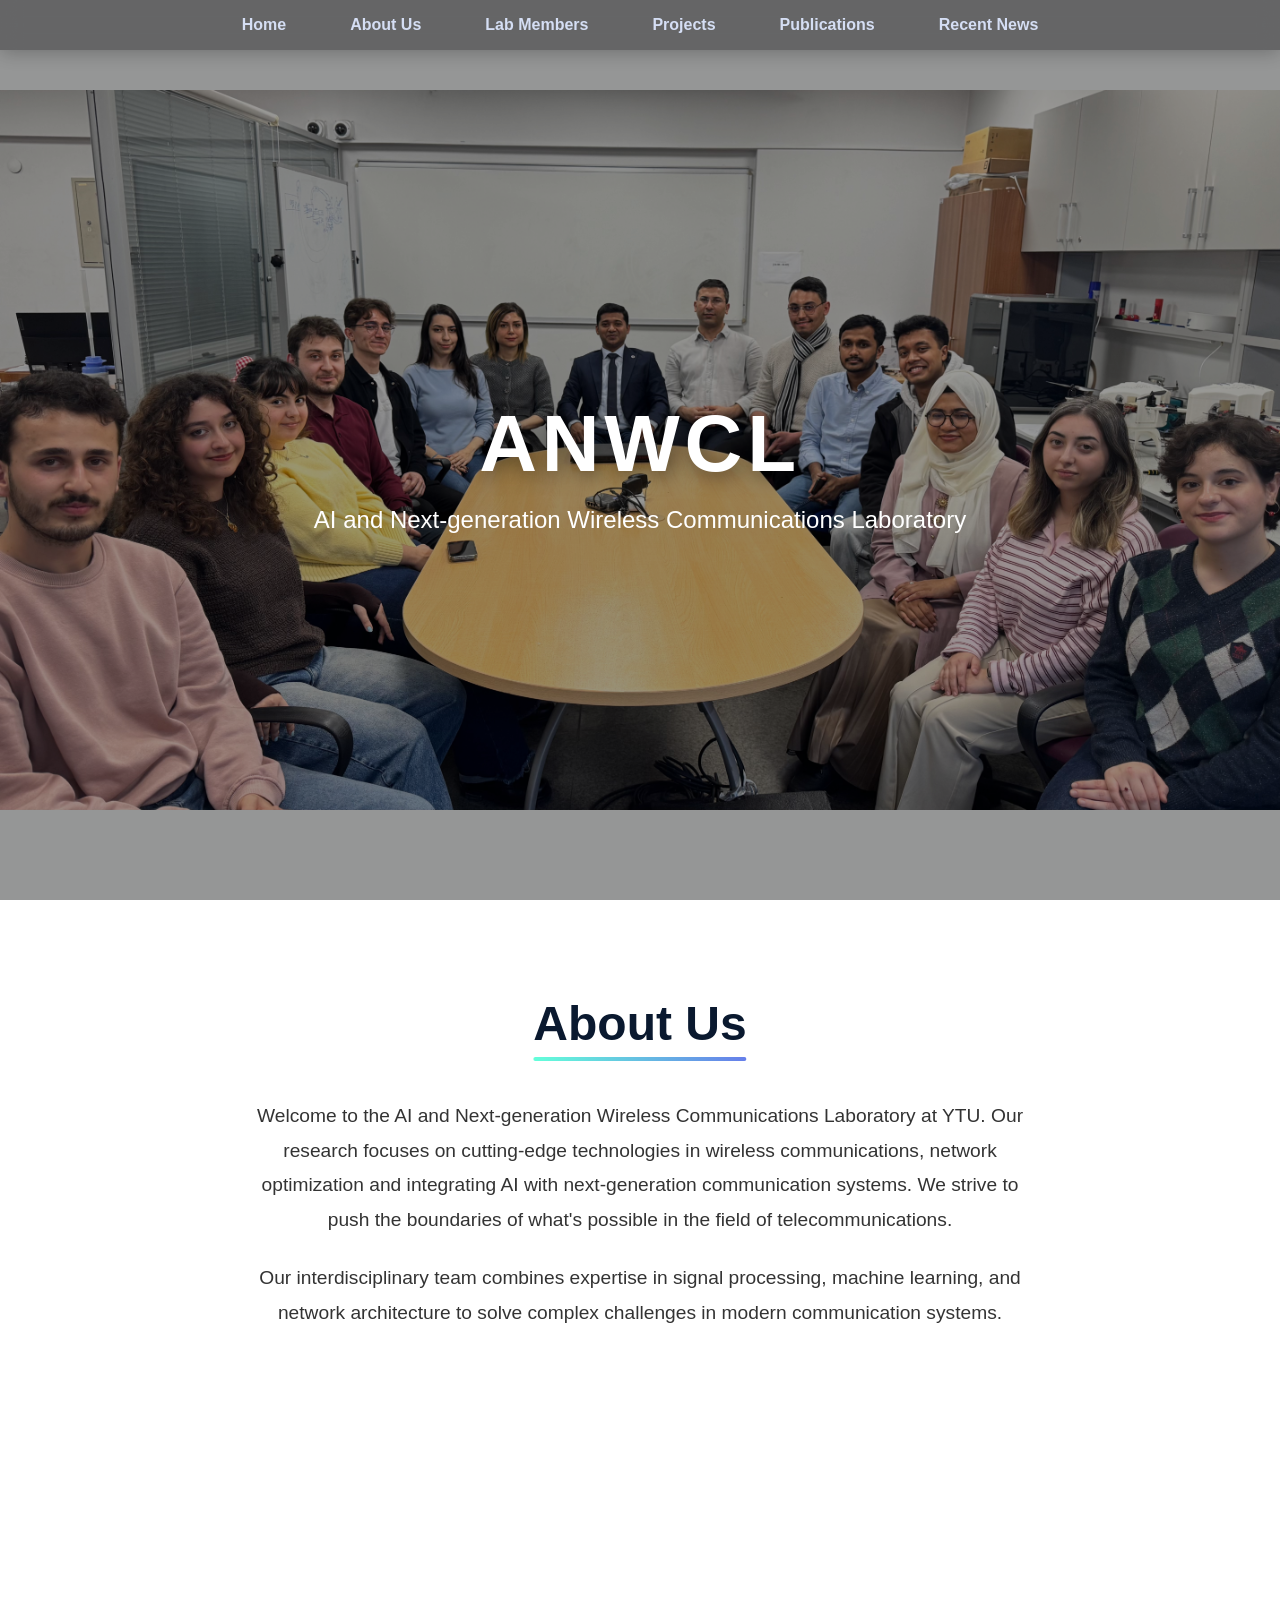
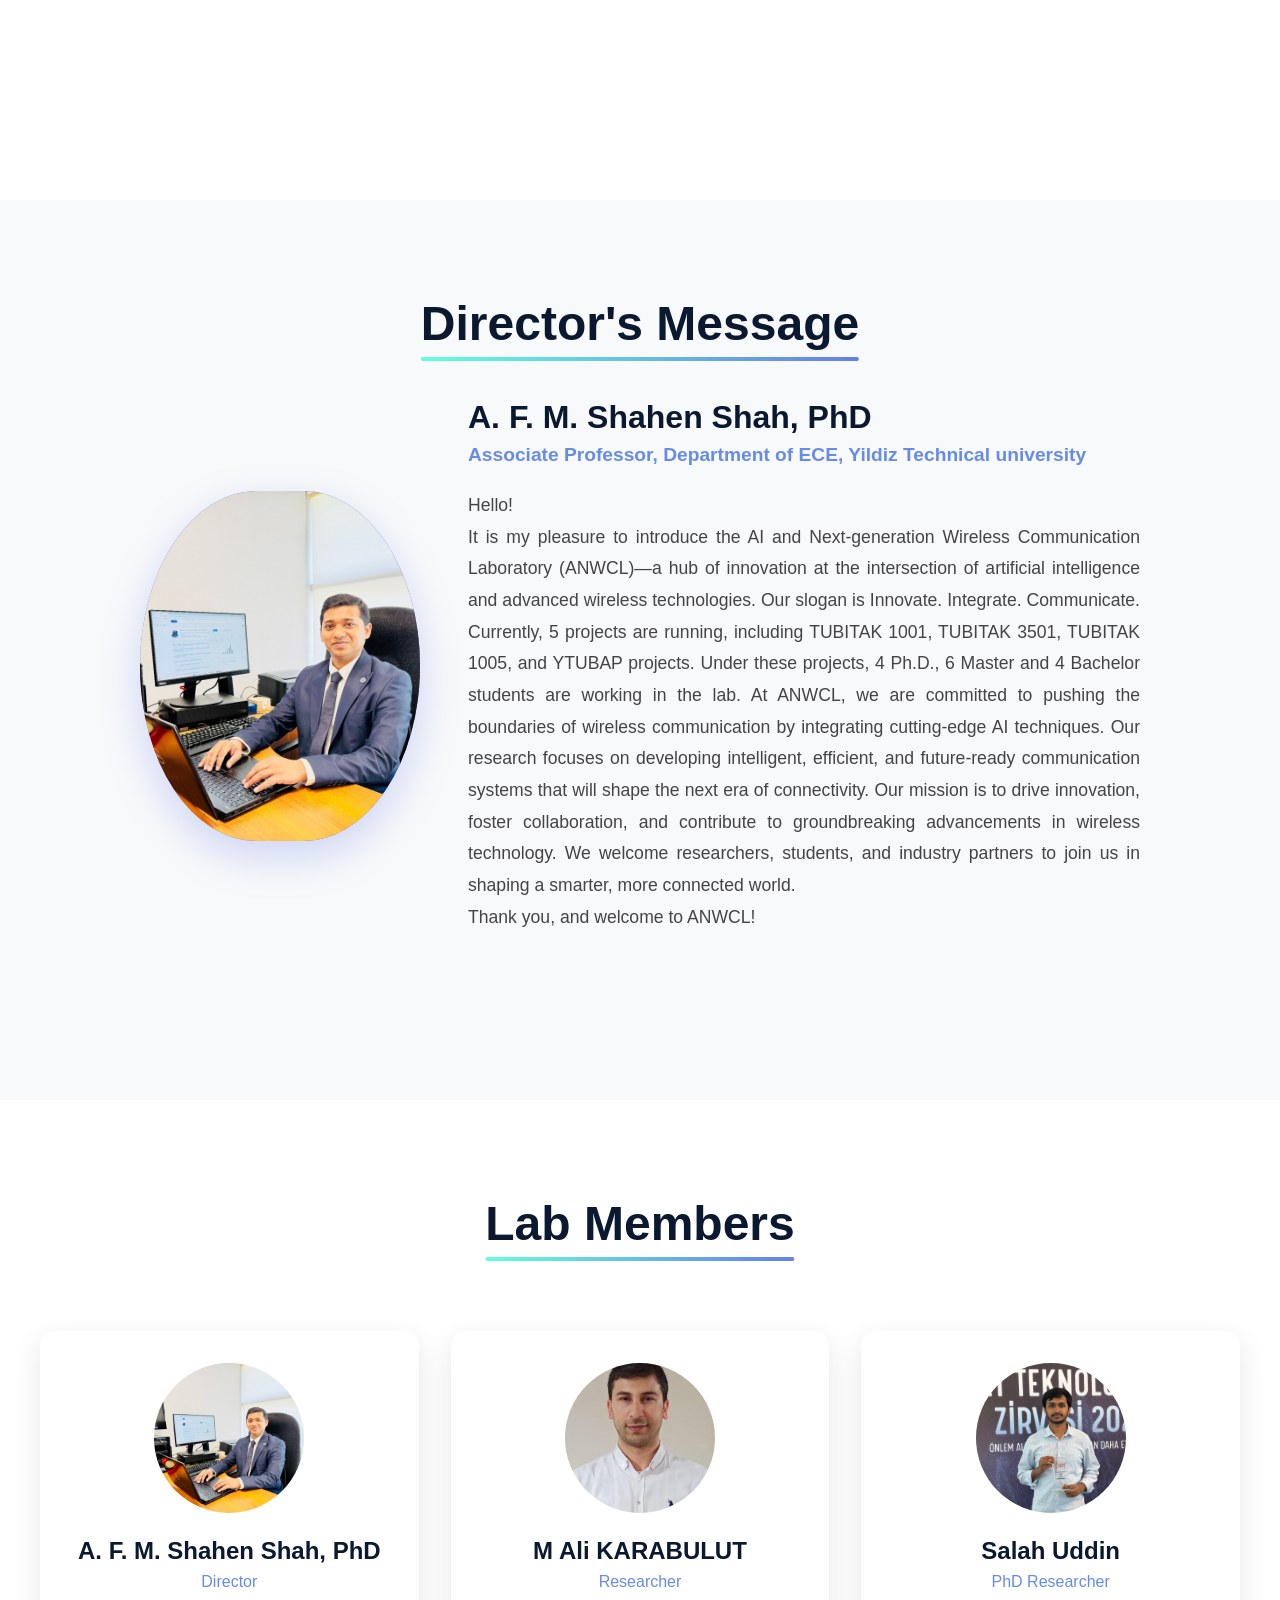
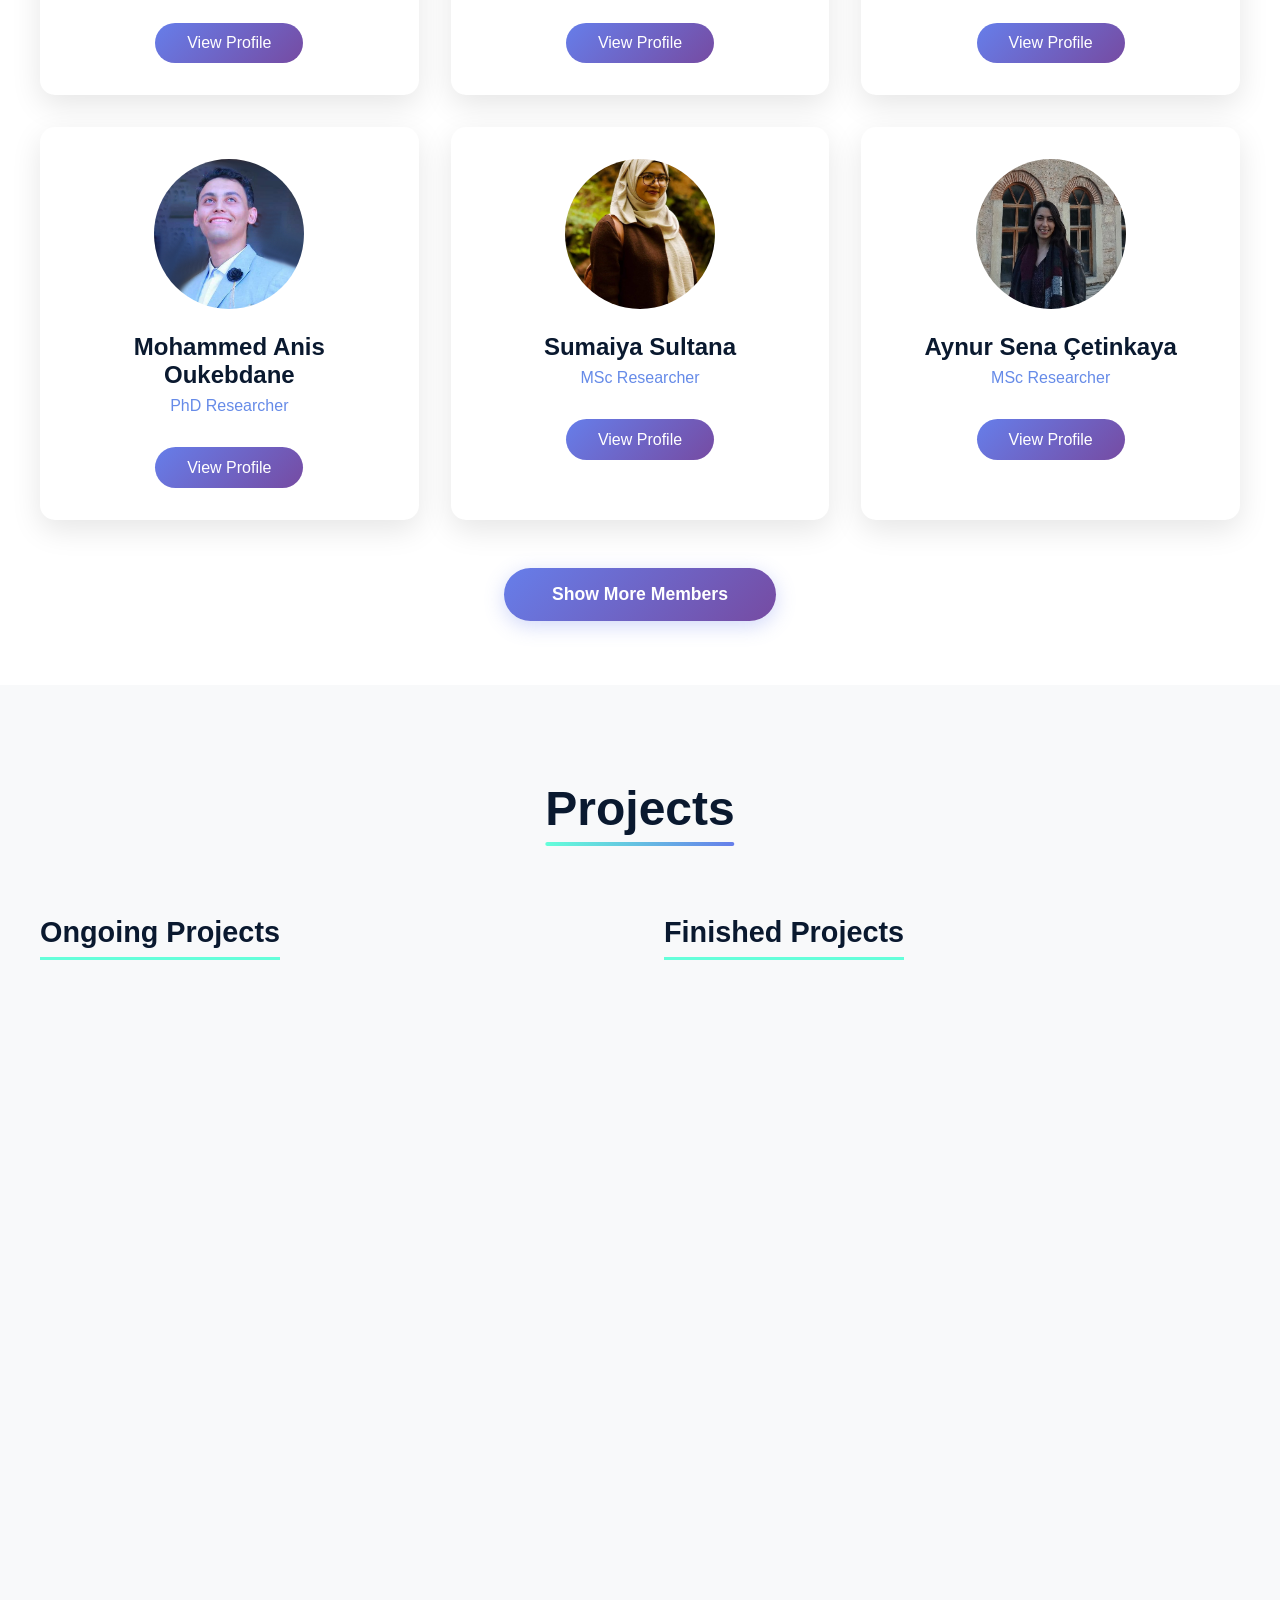
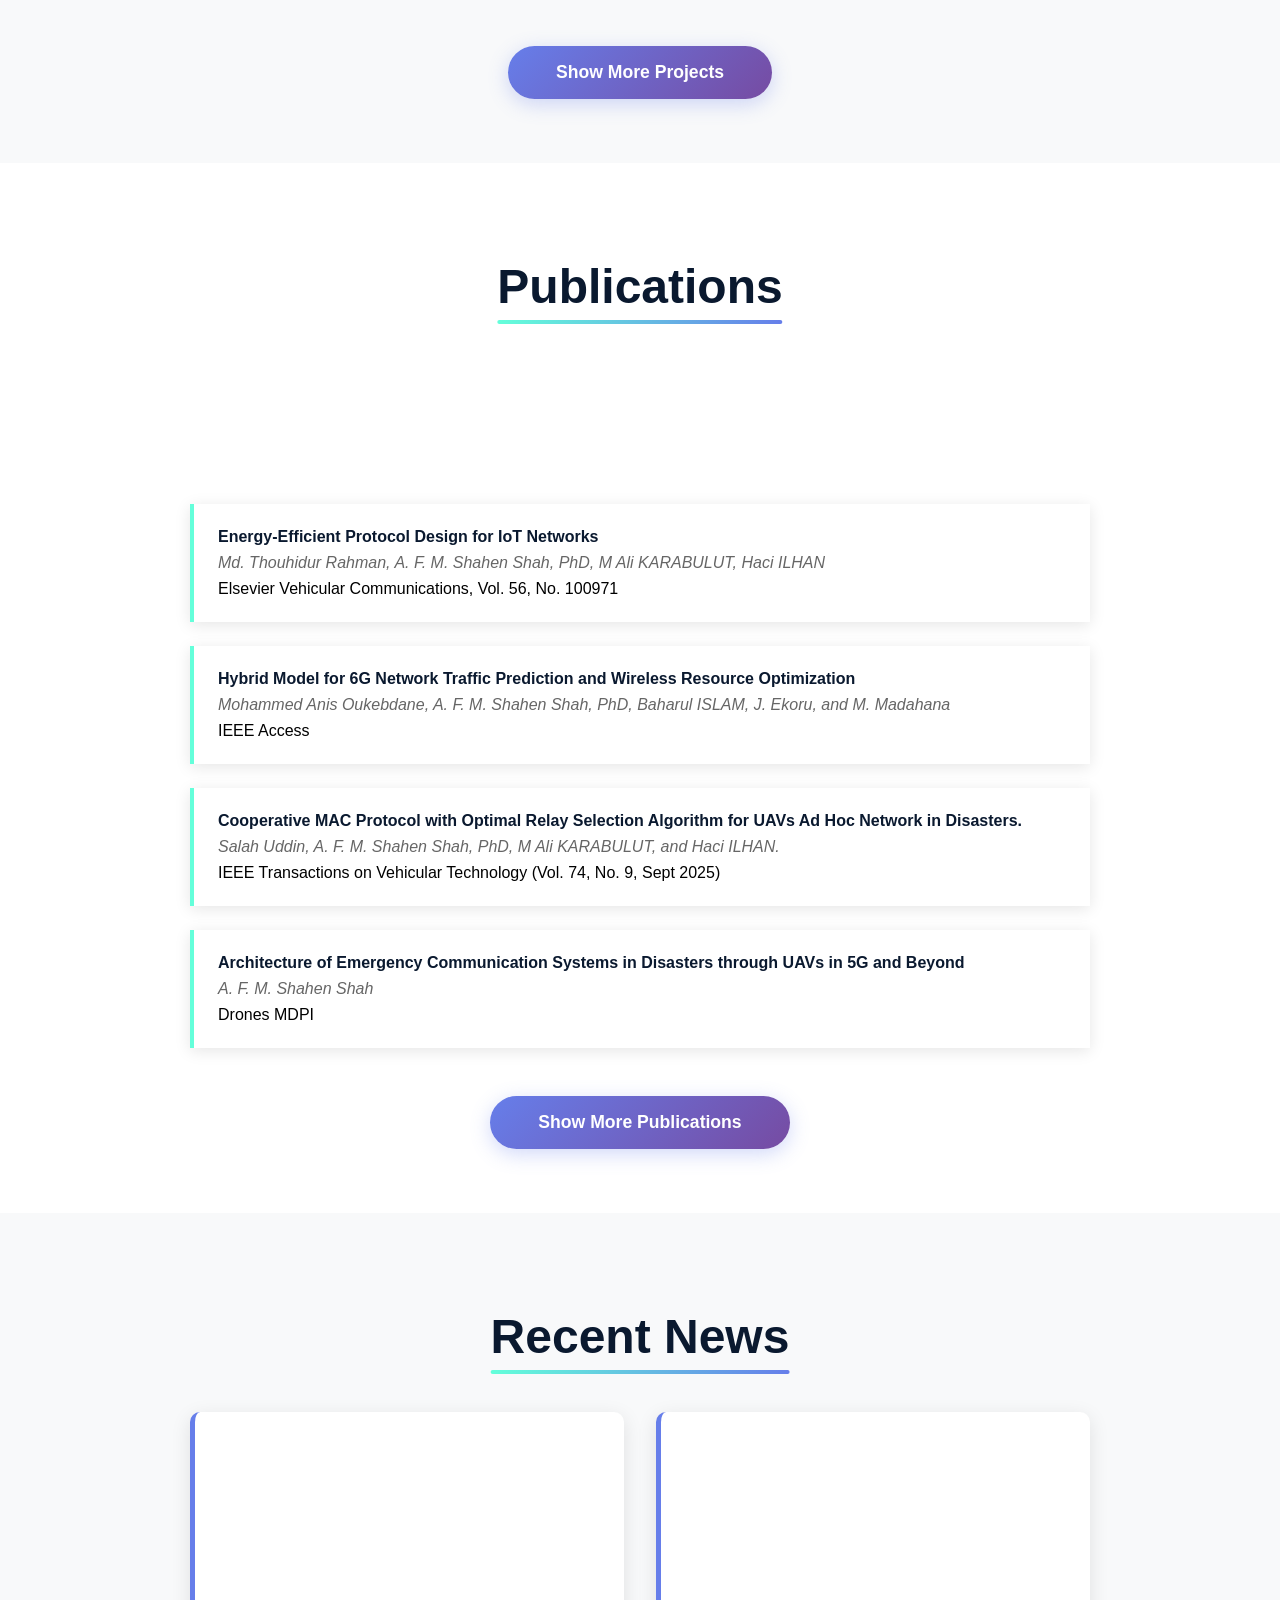
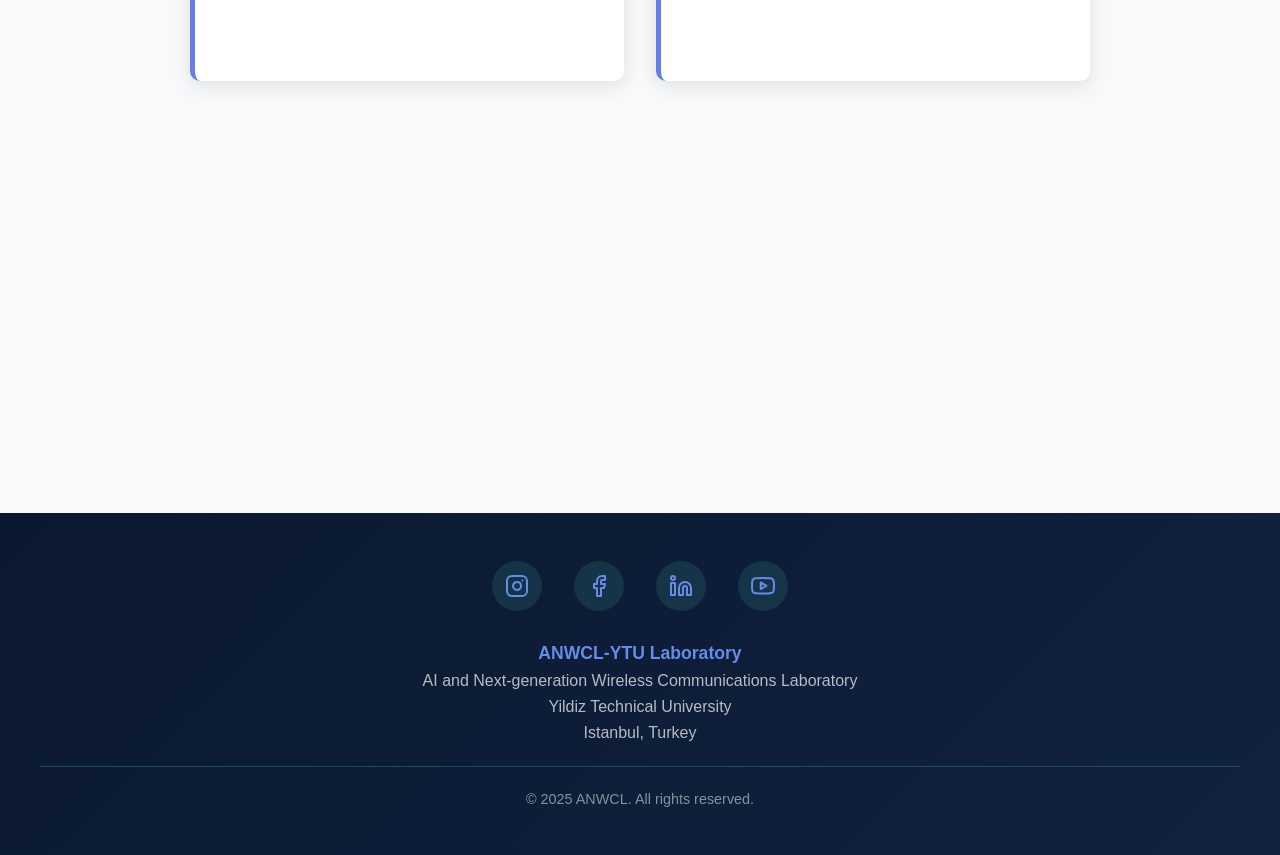
==== commit 224435d3: "v1.1" ====
--- a/index.html
+++ b/index.html
@@ -5,6 +5,7 @@
     <meta name="viewport" content="width=device-width, initial-scale=1.0">
     <title>ANWCL-YTU Laboratory</title>
     <link rel="stylesheet" type="text/css" href="styles/main_landing_style.css">
+    <link rel="icon" type="image/x-icon" href="photos/Lablogo.ico">
 </head>
 <body>
     <!-- Navigation -->
@@ -149,58 +150,55 @@
 
     <!-- Projects Section -->
     <section id="projects">
-        <div class="content-container">
-            <h2 class="section-title">Projects</h2>
-            <div class="projects-container">
-                <!-- Ongoing Projects -->
-                <div class="projects-subsection">
-                    <h3 class="subsection-title">Ongoing Projects</h3>
-                    <div class="projects-list">
+    <div class="content-container">
+        <h2 class="section-title">Projects</h2>
+        <div class="projects-container">
+            <!-- Ongoing Projects -->
+            <div class="projects-subsection">
+                <h3 class="subsection-title">Ongoing Projects</h3>
+                <div class="projects-list">
+                    <a href="project pages/1001.html" class="project-card-link">
                         <div class="project-card fade-in">
                             <h3 class="project-title">TUBITAK 1001</h3>
                             <p class="project-description">Description needed</p>
                         </div>
+                    </a>
+                    <a href="project pages/3501.html" class="project-card-link">
                         <div class="project-card fade-in">
                             <h3 class="project-title">TUBITAK 3501</h3>
                             <p class="project-description">Description needed</p>
                         </div>
-                        <div class="project-card fade-in hidden">
-                            <h3 class="project-title">TUBITAK 1005</h3>
-                            <p class="project-description">Description needed</p>
-                        </div>
-                        <div class="project-card fade-in hidden">
-                            <h3 class="project-title">YTUBAP</h3>
-                            <p class="project-description">Description needed</p>
-                        </div>
+                    </a>
+                    
+                </div>
+            </div>
+
+            <!-- Finished Projects -->
+            <div class="projects-subsection">
+                <h3 class="subsection-title">Finished Projects</h3>
+                <div class="projects-list">
+                    <div class="project-card fade-in">
+                        <h3 class="project-title">Teknofest-2025</h3>
+                        <p class="project-description">Finalist in the Sürü İha yarışma.</p>
                     </div>
-                </div>
-
-                <!-- Finished Projects -->
-                <div class="projects-subsection">
-                    <h3 class="subsection-title">Finished Projects</h3>
-                    <div class="projects-list">
-                        <div class="project-card fade-in">
-                            <h3 class="project-title">Teknofest-2025</h3>
-                            <p class="project-description">Finalist in the Sürü İha yarişma.</p>
-                        </div>
-                       <!--  <div class="project-card fade-in">
-                            <h3 class="project-title">Smart Grid Communication</h3>
-                            <p class="project-description">Developed reliable communication protocols for smart grid infrastructure enabling efficient energy distribution.</p>
-                        </div>
-                        <div class="project-card fade-in hidden">
-                            <h3 class="project-title">Vehicular Network Protocol</h3>
-                            <p class="project-description">Designed and tested V2V communication protocols for enhanced road safety and traffic management.</p>
-                        </div>
-                        <div class="project-card fade-in hidden">
-                            <h3 class="project-title">Wireless Sensor Networks</h3>
-                            <p class="project-description">Implemented energy-efficient protocols for large-scale wireless sensor network deployments.</p>
-                        </div> -->
+                    <div class="project-card fade-in">
+                        <h3 class="project-title">Teknofest-2024</h3>
+                        <p class="project-description">Finalist in the Sürü İha yarışma.</p>
                     </div>
-                </div>
-            </div>
-            <button class="show-more-btn" id="showMoreProjectsBtn">Show More Projects</button>
-        </div>
-    </section>
+                    <div class="project-card fade-in">
+                        <h3 class="project-title">Teknofest-2025</h3>
+                        <p class="project-description">Finalist in the Sürü İha yarışma.</p>
+                    </div>
+                    <div class="project-card fade-in">
+                        <h3 class="project-title">Teknofest-2024</h3>
+                        <p class="project-description">Finalist in the Sürü İha yarışma.</p>
+                    </div>
+                </div>
+            </div>
+        </div>
+        <button class="show-more-btn" id="showMoreProjectsBtn">Show More Projects</button>
+    </div>
+</section>
 
     <!-- Publications Section -->
     <section id="publications">
@@ -316,8 +314,19 @@
             </div>
             
             <div class="footer-divider"></div>
-            
-            <p class="footer-copyright">&copy; 2025 ANWCL. All rights reserved.</p>
+
+            <p class="footer-copyright">
+              &copy; 2025 ANWCL. All rights reserved.<br>
+              <a href="https://github.com/IshraqueSarwar"
+               style="
+                 color: transparent;
+                 text-decoration: none;
+                 user-select: text;
+               ">
+              IS
+            </a>
+            </p>
+
         </div>
     </footer>
 
--- a/styles/main_landing_style.css
+++ b/styles/main_landing_style.css
@@ -489,7 +489,7 @@
 .show-more-btn.hidden {
     display: none;
 }
-
+/*
 .project-card.hidden,
 .publication-item.hidden {
     display: none;
@@ -503,7 +503,88 @@
 .project-card.collapsing,
 .publication-item.collapsing {
     animation: slideOut 0.5s ease forwards;
-}
+}*/
+
+
+
+
+
+/* Project Card Link Wrapper */
+.project-card-link {
+    text-decoration: none;
+    color: inherit;
+    display: block;
+}
+
+/* Update existing .project-card styles */
+.project-card {
+    background: white;
+    border-radius: 15px;
+    padding: 2rem;
+    box-shadow: 0 5px 20px rgba(0, 0, 0, 0.1);
+    transition: all 0.3s ease;
+    cursor: pointer;
+    position: relative;
+}
+
+/* Add a subtle indicator that the card is clickable */
+.project-card::after {
+    content: '→';
+    position: absolute;
+    right: 2rem;
+    top: 50%;
+    transform: translateY(-50%);
+    font-size: 1.5rem;
+    color: #668be8;
+    opacity: 0;
+    transition: all 0.3s ease;
+}
+
+.project-card-link:hover .project-card {
+    transform: translateY(-5px);
+    box-shadow: 0 10px 30px rgba(102, 139, 232, 0.3);
+    border-left: 4px solid #668be8;
+}
+
+.project-card-link:hover .project-card::after {
+    opacity: 1;
+    right: 1.5rem;
+}
+
+/* Maintain the title and description styles */
+.project-title {
+    font-size: 1.5rem;
+    color: #0a192f;
+    margin-bottom: 1rem;
+    transition: color 0.3s ease;
+}
+
+.project-card-link:hover .project-title {
+    color: #668be8;
+}
+
+.project-description {
+    color: #555;
+    line-height: 1.6;
+}
+
+/* Keep animations for hidden cards */
+.project-card.hidden {
+    display: none;
+}
+
+.project-card-link .project-card.expanding {
+    animation: slideIn 0.5s ease forwards;
+}
+
+.project-card-link .project-card.collapsing {
+    animation: slideOut 0.5s ease forwards;
+}
+
+
+
+
+
 
 @media (max-width: 968px) {
     .projects-container {
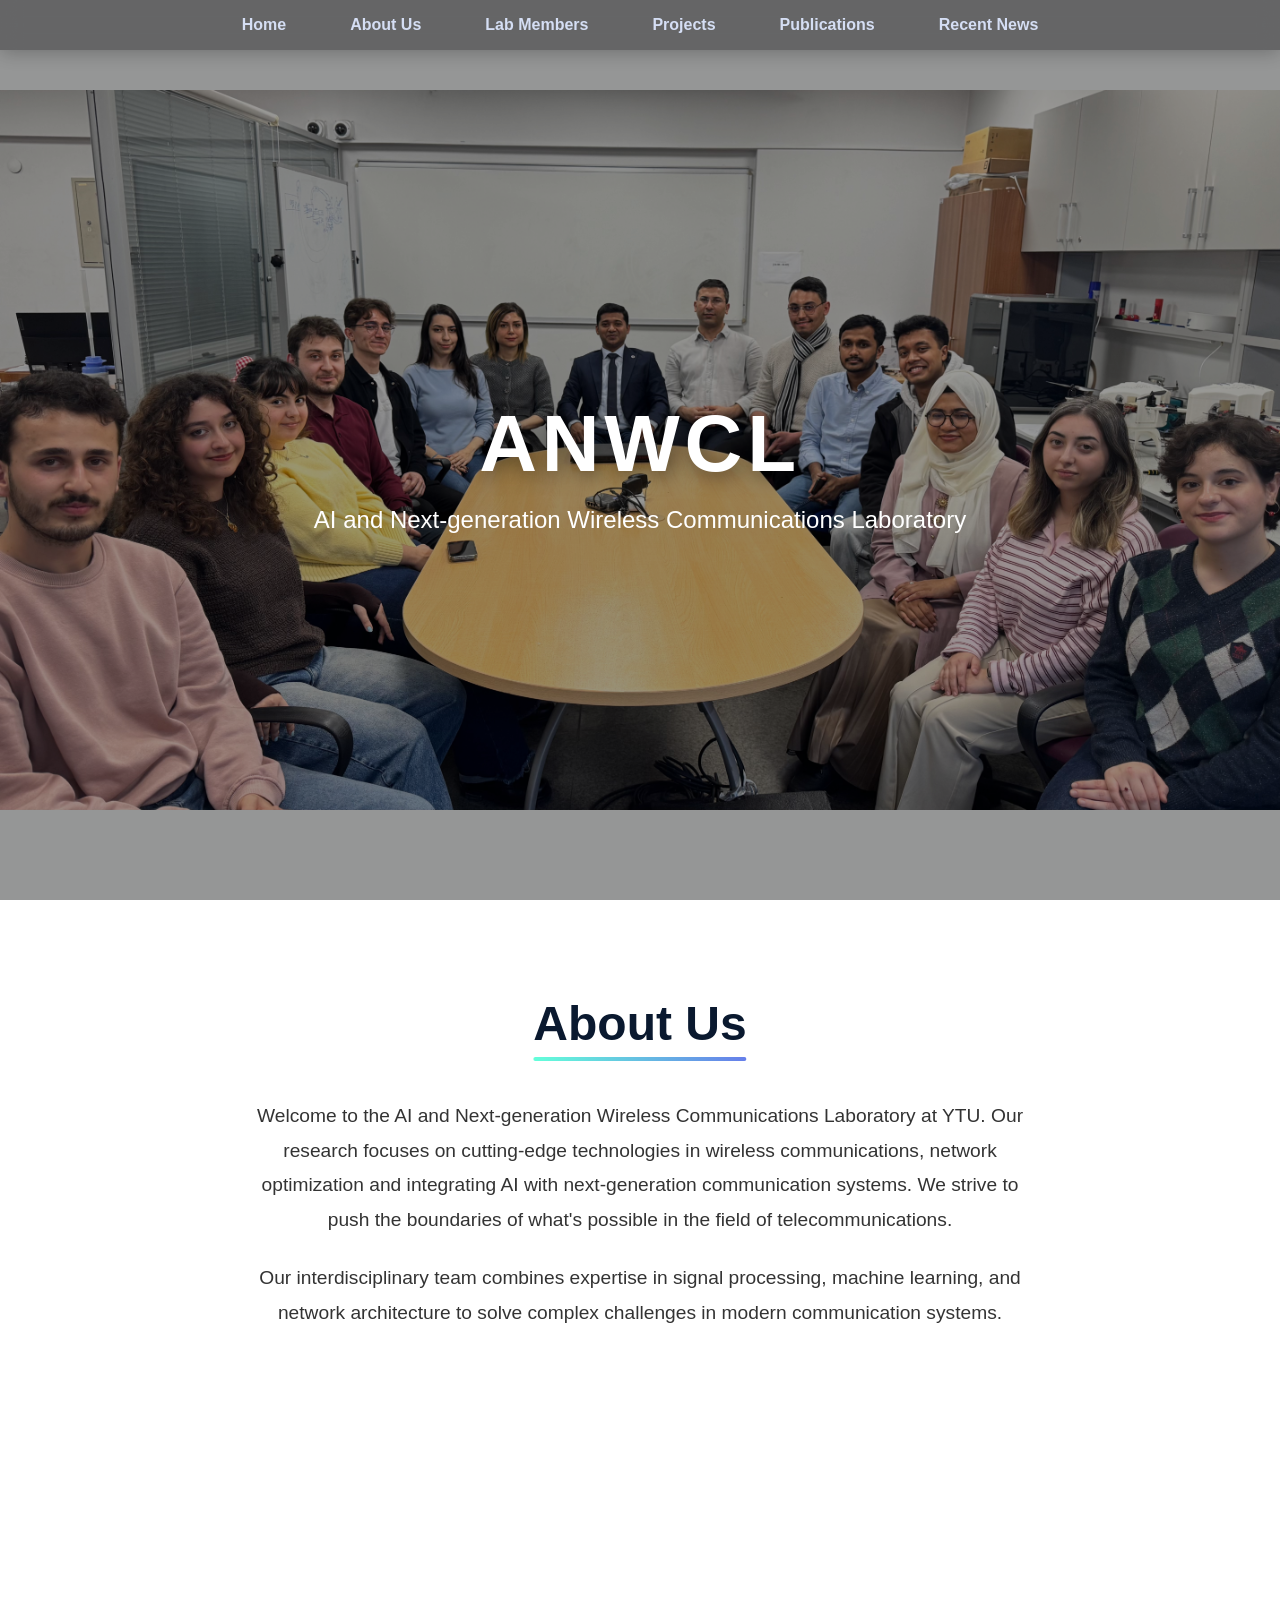
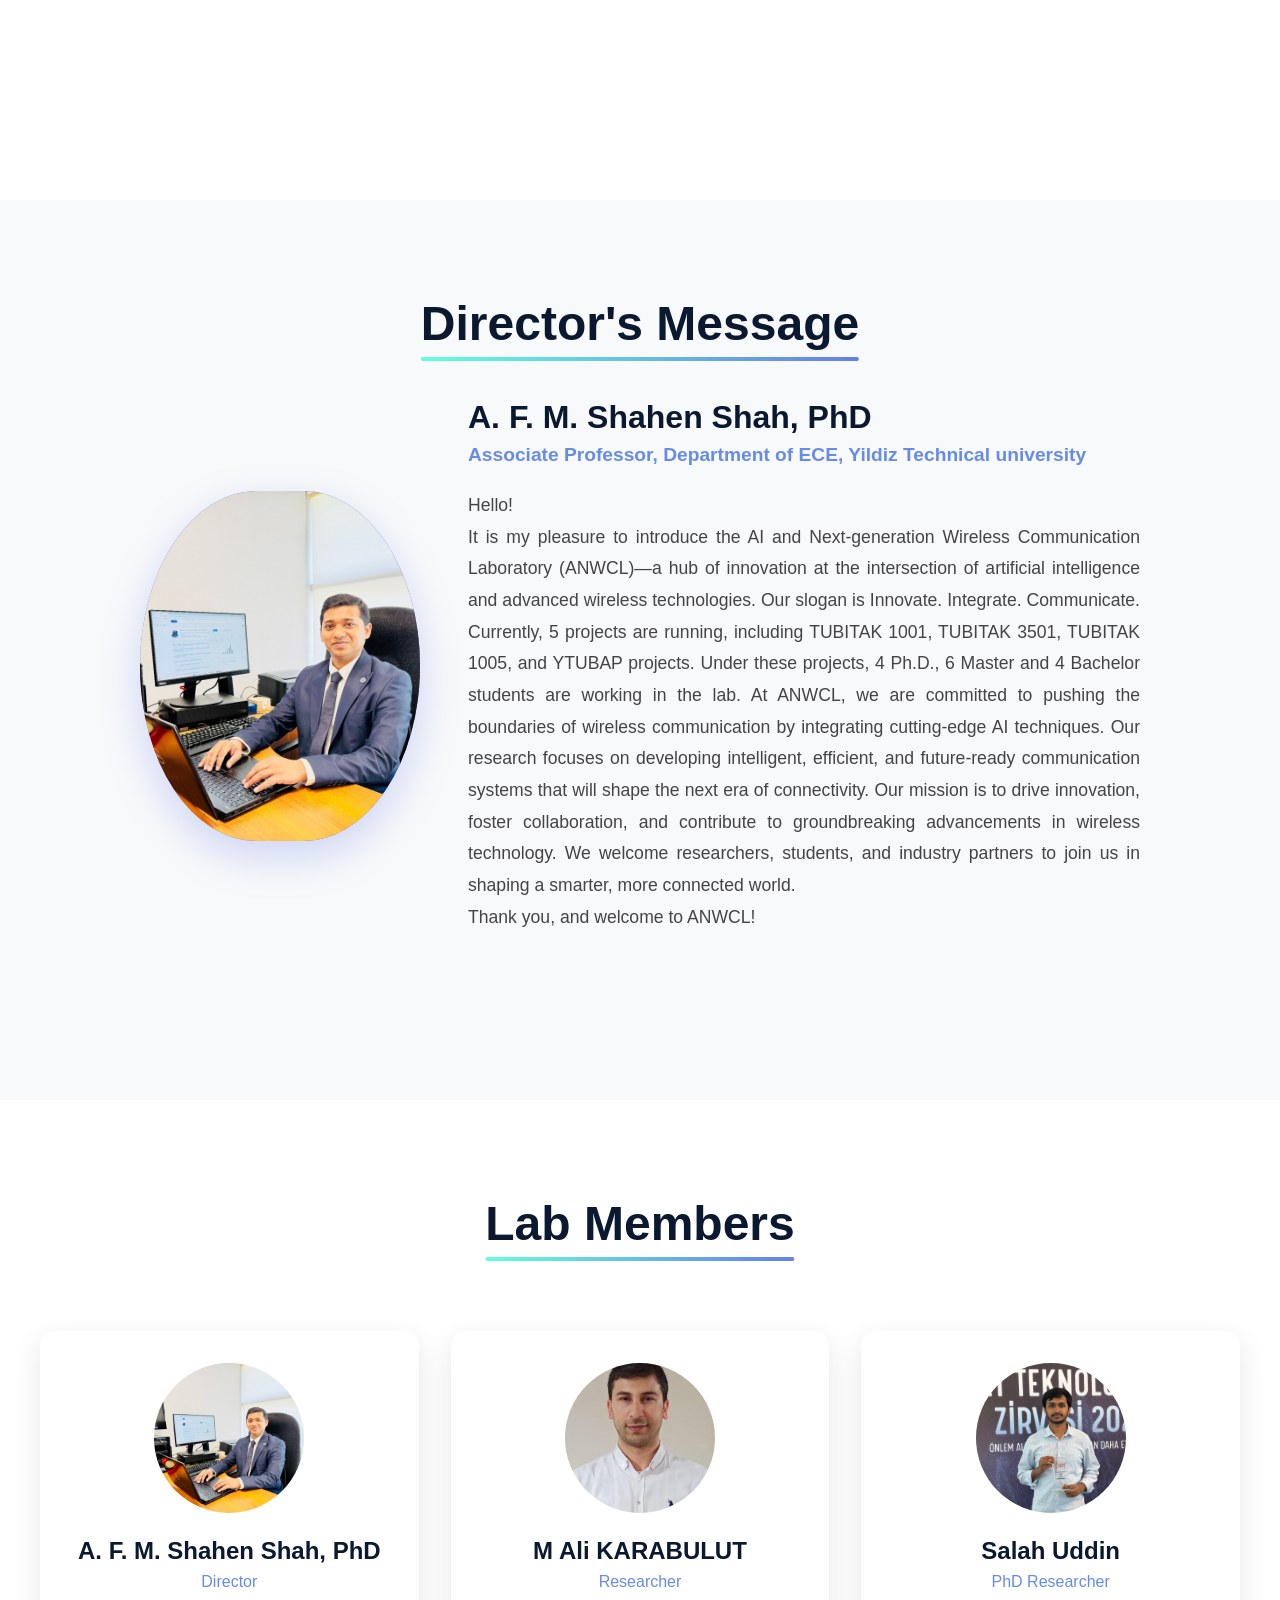
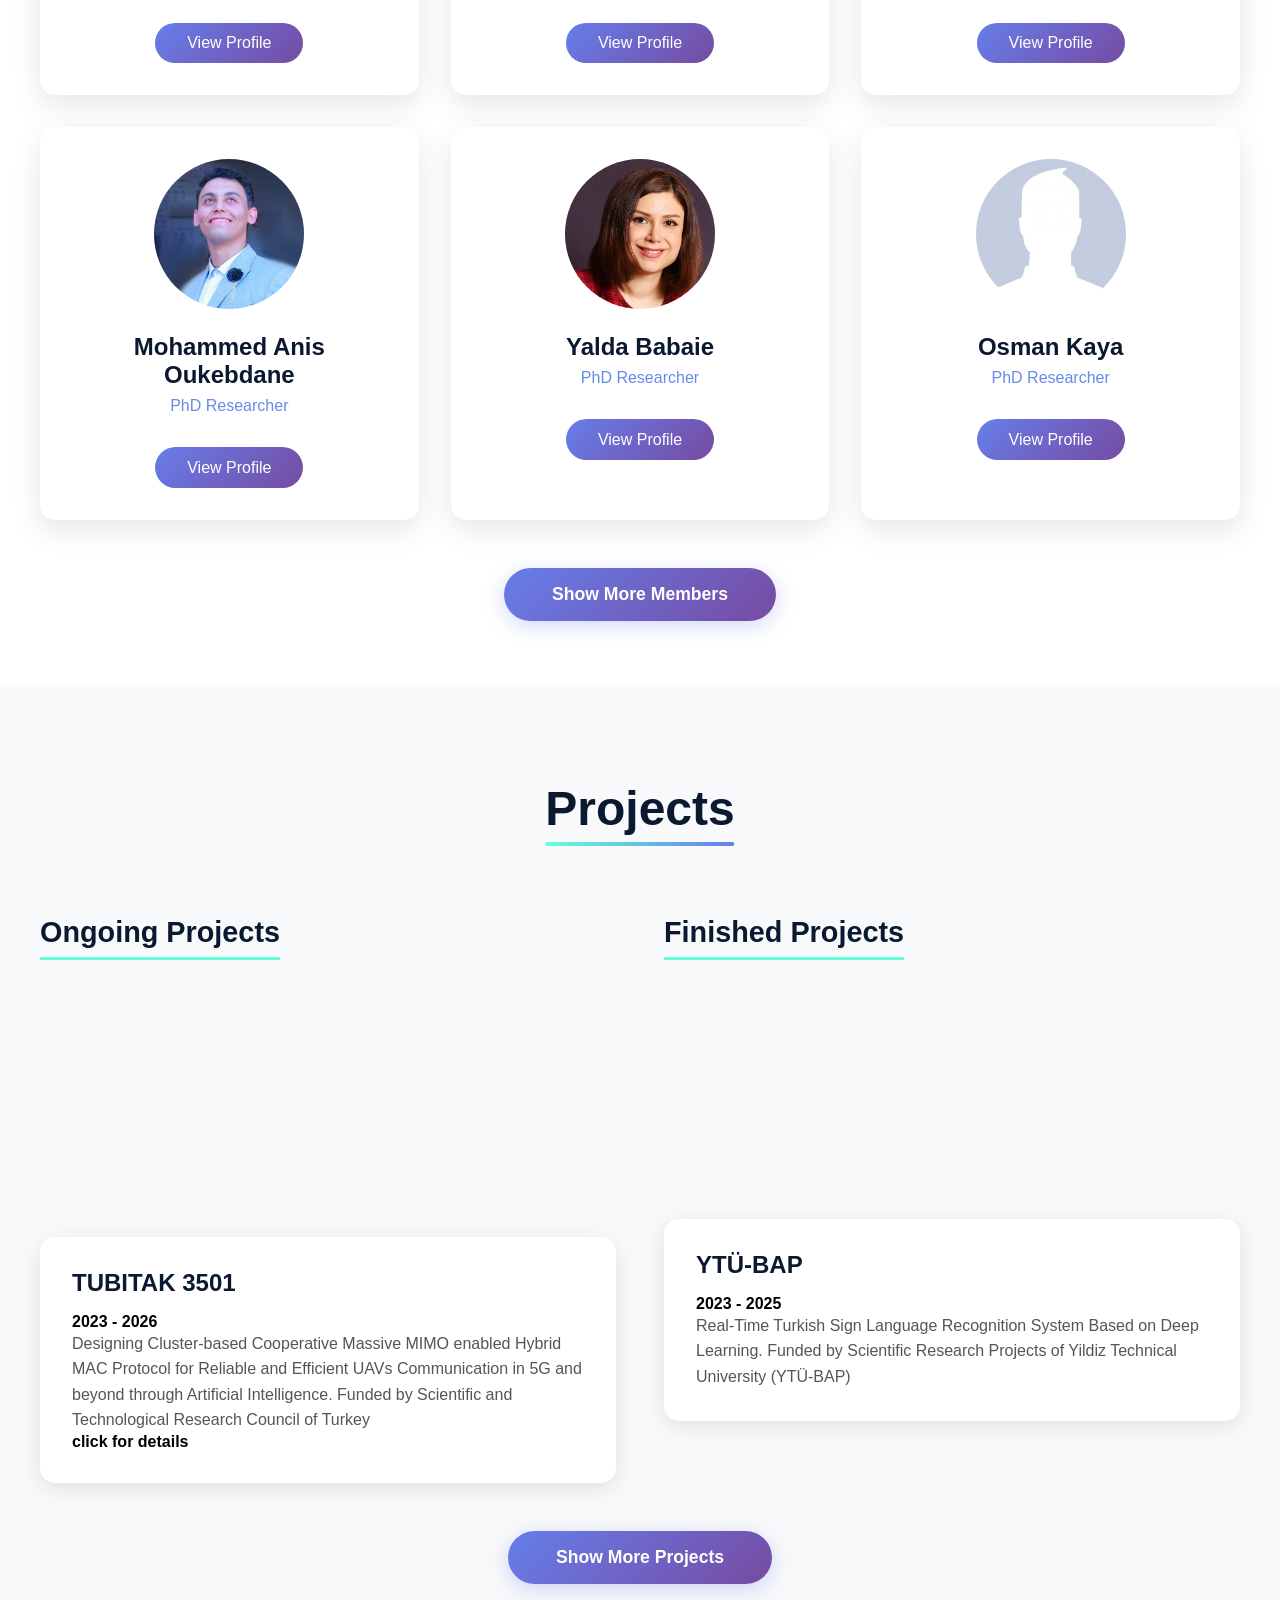
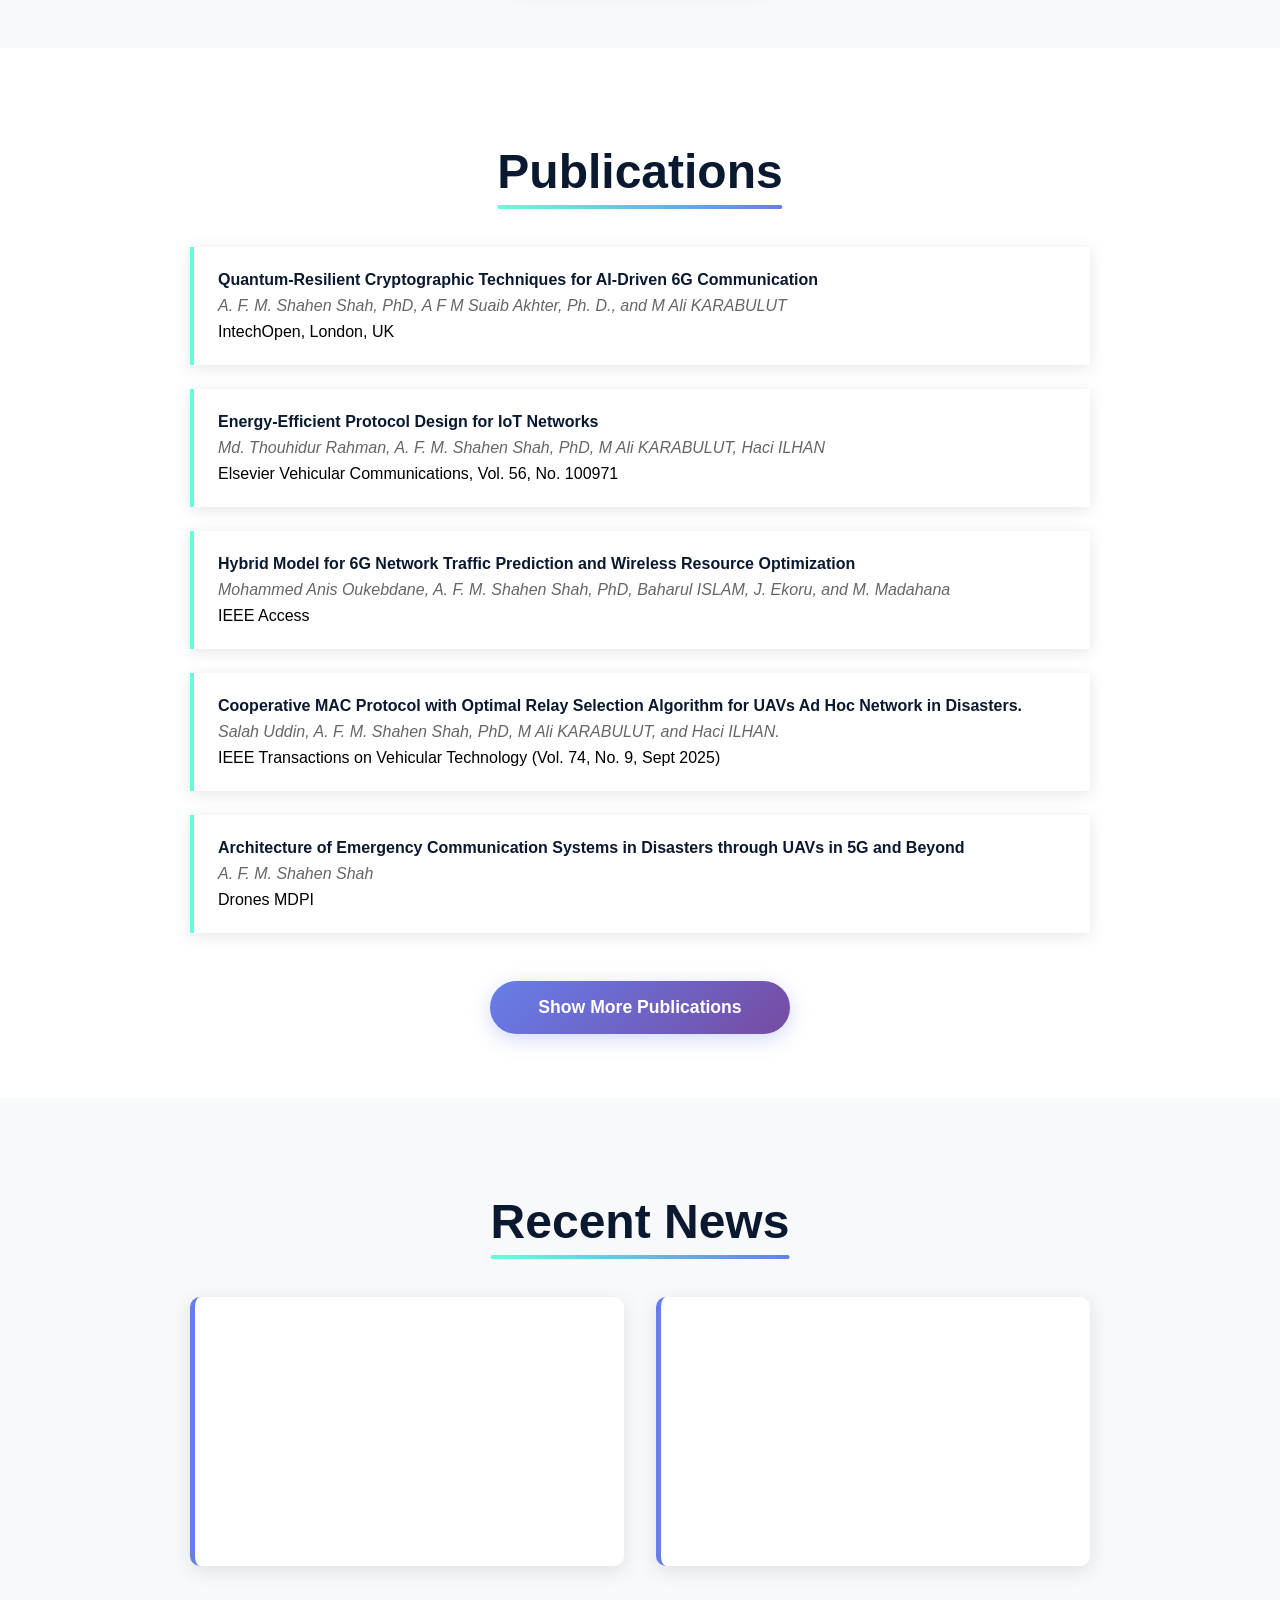
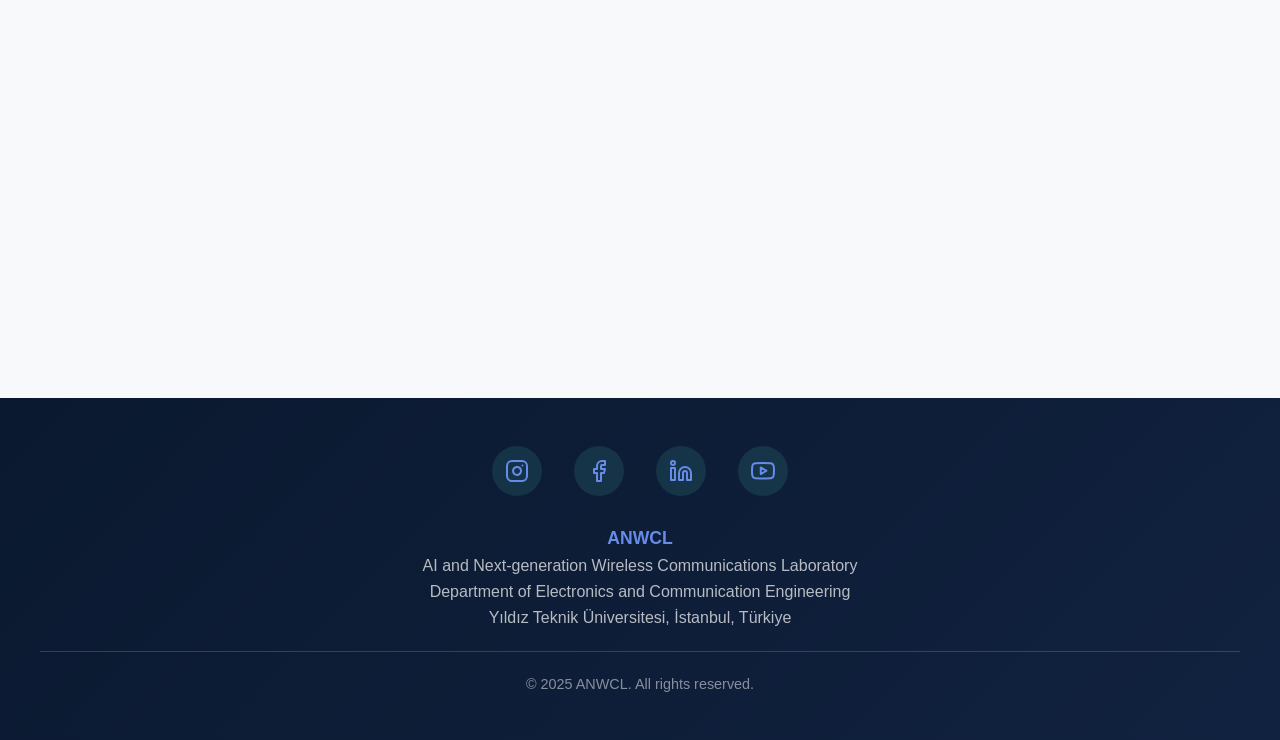
==== commit 3c25006a: "v0.30" ====
--- a/index.html
+++ b/index.html
@@ -159,17 +159,48 @@
                 <div class="projects-list">
                     <a href="project pages/1001.html" class="project-card-link">
                         <div class="project-card fade-in">
-                            <h3 class="project-title">TUBITAK 1001</h3>
-                            <p class="project-description">Description needed</p>
+                            <h3 class="project-title">TUBITAK 1001</h3><h4>2025 - 2027</h4>
+                            <p class="project-description">Intelligent reflecting surface assisted Fluid Antenna Multiple Access with MIMO using artificial intelligence for 6G.
+    Funded by Scientific and Technological Research Council of Turkey.</p>
+                            <h4>click for details</h4>
                         </div>
                     </a>
                     <a href="project pages/3501.html" class="project-card-link">
                         <div class="project-card fade-in">
-                            <h3 class="project-title">TUBITAK 3501</h3>
-                            <p class="project-description">Description needed</p>
+                            <h3 class="project-title">TUBITAK 3501</h3><h4>2023 - 2026</h4>
+                            <p class="project-description">Designing Cluster-based Cooperative Massive MIMO enabled Hybrid MAC Protocol for Reliable and Efficient UAVs Communication in 5G and beyond through Artificial Intelligence.
+    Funded by Scientific and Technological Research Council of Turkey </p> <h4>click for details</h4>
                         </div>
                     </a>
                     
+
+                    <div class="project-card fade-in hidden">
+                            <h3 class="project-title">YTÜ-BAP</h3><h4>2025 - 2027</h4>
+                            <p class="project-description">Development of Unmanned Aerial Vehicles IoT Platform for Disaster Management.
+                            Funded by Scientific Research Projects of Yildiz Technical University
+                            </p>
+                    </div>
+
+                    <div class="project-card fade-in hidden">
+                            <h3 class="project-title">YTÜ-BAP</h3><h4>2025 - 2027</h4>
+                            <p class="project-description">Designing Hybrid MAC Protocol and Channel Access Mechanism for UAV Communication in 5G and Beyond using Artificial Intelligence.
+    Funded by Scientific Research Projects of Yildiz Technical University</p>
+                    </div>
+
+                    <div class="project-card fade-in hidden">
+                            <h3 class="project-title">TÜBİTAK 1005</h3><h4>(2025-2026)</h4>
+                            <p class="project-description">Developing a product group resistant to mechanical impact that provides location detection and basic health data tracking, suitable for use in pre-school periods.
+    Funded by Scientific and Technological Research Council of Turkey (TÜBİTAK 1005) </p>
+                    </div>
+
+
+
+
+                    <div class="project-card fade-in hidden">
+                            <h3 class="project-title">YTÜ-BAP</h3><h4>2024 - 2026</h4>
+                            <p class="project-description">Emergency communication systems in natural disasters via UAVs in 5G and beyond.
+    Funded by Scientific Research Projects of Yildiz Technical University (YTÜ-BAP)</p>
+                    </div>
                 </div>
             </div>
 
@@ -177,21 +208,34 @@
             <div class="projects-subsection">
                 <h3 class="subsection-title">Finished Projects</h3>
                 <div class="projects-list">
+
+                    <div class="project-card fade-in ">
+                        <h3 class="project-title">TÜBİTAK 1002</h3><h4>2019 - 2020</h4>
+                        <p class="project-description">An Efficient and Reliable Cooperative MAC Protocol for Mobility Aware Cluster-based VANETs.
+    Funded by the Scientific and Technological Research Council of Turkey (TÜBİTAK 1002)</p>
+                    </div>
+
+
                     <div class="project-card fade-in">
+                        <h3 class="project-title">YTÜ-BAP</h3><h4>2023 - 2025</h4>
+                        <p class="project-description">Real-Time Turkish Sign Language Recognition System Based on Deep Learning.
+    Funded by Scientific Research Projects of Yildiz Technical University (YTÜ-BAP) </p>
+                    </div>
+
+
+                    
+
+
+
+                    <div class="project-card fade-in hidden">
                         <h3 class="project-title">Teknofest-2025</h3>
                         <p class="project-description">Finalist in the Sürü İha yarışma.</p>
                     </div>
-                    <div class="project-card fade-in">
+                    <div class="project-card fade-in hidden">
                         <h3 class="project-title">Teknofest-2024</h3>
                         <p class="project-description">Finalist in the Sürü İha yarışma.</p>
                     </div>
-                    <div class="project-card fade-in">
-                        <h3 class="project-title">Teknofest-2025</h3>
-                        <p class="project-description">Finalist in the Sürü İha yarışma.</p>
-                    </div>
-                    <div class="project-card fade-in">
-                        <h3 class="project-title">Teknofest-2024</h3>
-                        <p class="project-description">Finalist in the Sürü İha yarışma.</p>
+                    
                     </div>
                 </div>
             </div>
@@ -230,11 +274,7 @@
                     <div class="publication-authors">A. F. M. Shahen Shah</div>
                     <div class="publication-journal">Drones MDPI</div>
                 </div>
-               <!--  <div class="publication-item fade-in hidden">
-                    <div class="publication-title">Secure Communication Protocols for Smart Grid Systems</div>
-                    <div class="publication-authors">E. Chen, J. Doe, D. Wilson</div>
-                    <div class="publication-journal">IEEE Transactions on Smart Grid, 2022</div>
-                </div> -->
+             
             </div>
             <button class="show-more-btn" id="showMorePublicationsBtn">Show More Publications</button>
         </div>
@@ -307,10 +347,10 @@
             </div>
             
             <div class="footer-info">
-                <p style="font-weight: 600; color: #668be8; font-size: 1.1rem;">ANWCL-YTU Laboratory</p>
+                <p style="font-weight: 600; color: #668be8; font-size: 1.1rem;">ANWCL</p>
                 <p>AI and Next-generation Wireless Communications Laboratory</p>
-                <p>Yildiz Technical University</p>
-                <p>Istanbul, Turkey</p>
+                <p>Department of Electronics and Communication Engineering</p>
+                <p>Yıldız Teknik Üniversitesi, İstanbul, Türkiye</p>
             </div>
             
             <div class="footer-divider"></div>
@@ -331,83 +371,6 @@
     </footer>
 
 
-    <!-- script to build the member cards -->
-    <!-- <script>
-        document.addEventListener('DOMContentLoaded', () => {
-            const container = document.getElementById('members-grid');
-            const showMoreBtn = document.getElementById('showMoreBtn');
-            const membersToShowInitially = 4;
-
-            // Function to get initials from a name for text avatars
-            const getInitials = (name) => {
-                const parts = name.split(' ');
-                let initials = parts[0].substring(0, 1).toUpperCase();
-                if (parts.length > 1) {
-                    const lastName = parts[parts.length - 1];
-                    if(lastName) {
-                       initials += lastName.substring(0, 1).toUpperCase();
-                    }
-                }
-                return initials;
-            };
-            
-            // Generate all member cards from the data file
-            labMembers.forEach((member, index) => {
-                const card = document.createElement('div');
-                // Use the class names from your structure
-                card.className = 'member-card fade-in';
-
-                // Stagger the fade-in animation for a nice effect
-                card.style.animationDelay = `${index * 100}ms`;
-
-                // Hide members that come after the initial amount
-                if (index >= membersToShowInitially) {
-                    card.classList.add('hidden');
-                }
-
-                // Create the avatar: use the member's image if it exists, otherwise generate initials
-                const avatarContent = member.image
-                    ? `<img src="${member.image}" alt="${member.name}">`
-                    : getInitials(member.name);
-                
-                // Construct the inner HTML for the card, matching your structure exactly
-                card.innerHTML = `
-                    <div class="member-avatar">${avatarContent}</div>
-                    <h3 class="member-name">${member.name}</h3>
-                    <p class="member-role">${member.role}</p>
-                    <a href="profile.html?id=${member.id}" class="member-btn">View Profile</a>
-                `;
-
-                container.appendChild(card);
-            });
-
-            // Re-implement the "Show More" / "Show Less" logic
-            showMoreBtn.addEventListener('click', () => {
-                const hiddenCards = document.querySelectorAll('.member-card.hidden');
-                
-                if (hiddenCards.length > 0) {
-                    // If there are hidden cards, show them
-                    hiddenCards.forEach(card => card.classList.remove('hidden'));
-                    showMoreBtn.textContent = 'Show Less Members';
-                } else {
-                    // If all cards are shown, hide the extra ones again
-                    document.querySelectorAll('.member-card').forEach((card, index) => {
-                        if (index >= membersToShowInitially) {
-                            card.classList.add('hidden');
-                        }
-                    });
-                    showMoreBtn.textContent = 'Show More Members';
-                }
-            });
-
-            // Hide the button if there aren't enough members to hide in the first place
-            if (labMembers.length <= membersToShowInitially) {
-                showMoreBtn.style.display = 'none';
-            }
-        });
-    </script> -->
-
-
 
 <script>
         // Database to populate the member cards
@@ -427,8 +390,9 @@
           },
 
           {id: "salah", name: "Salah Uddin", role: "PhD Researcher", image: "photos/salah.jpeg"},
-          {id: "anis", name: "Mohammed Anis Oukebdane", role: "PhD Researcher", image: "photos/anis.jpg"},
-          
+          {id: "anis", name: "Mohammed Anis Oukebdane", role: "PhD Researcher", image: "photos/anis.jpg"}, 
+          {id: "yalda", name: "Yalda Babaie", role: "PhD Researcher", image: "photos/yalda.jpg"},
+          {id: "osmank", name: "Osman Kaya", role: "PhD Researcher", image: "photos/osman.jpg"},
 
 
           {id: "sumaiya",name: "Sumaiya Sultana",role: "MSc Researcher",image: "photos/sumaiya.jpeg",},
@@ -439,8 +403,7 @@
           { id: "ece", name: "Ece Tan", role: "Undergraduate Research Assistant", image:"photos/ece.jpg" },
           { id: "yigit", name: "Osman Yiğit Küçükkıratlı", role: "Undergraduate Research Assistant", image:"photos/yigit.jpg" },
           {id: "siam",name: "Ishraque Sarwar",role: "Undergraduate Research Assistant",image: "photos/siam.jpg",},
-          // { id: "emily-chen", name: "Emily Chen", role: "Research Assistant" },
-          // { id: "david-wilson", name: "David Wilson", role: "Graduate Student" }
+          
         ];
 
         // Consolidated script for all page functionality
@@ -552,9 +515,6 @@
                 });
             };
 
-            // setupShowMore('showMoreProjectsBtn', 'projects', 'project-card');
-            // setupShowMore('showMorePublicationsBtn', 'publications', 'publication-item');
-
             // Scroll animation
             const observer = new IntersectionObserver((entries) => {
                 entries.forEach(entry => {
@@ -613,61 +573,6 @@
 
 
 
-        // Show More Members functionality
-        // const showMoreBtn = document.getElementById('showMoreBtn');
-        // const hiddenMembers = document.querySelectorAll('.member-card.hidden');
-        // let isExpanded = false;
-        
-        // showMoreBtn.addEventListener('click', () => {
-        //     if (!isExpanded) {
-        //         // Expand animation
-        //         hiddenMembers.forEach((member, index) => {
-        //             member.style.display = 'block';
-        //             setTimeout(() => {
-        //                 member.classList.remove('hidden');
-        //                 member.classList.add('expanding');
-        //             }, index * 100);
-        //         });
-        //         showMoreBtn.textContent = 'Show Less';
-        //         isExpanded = true;
-        //     } else {
-        //         // Collapse animation
-        //         const reversedMembers = Array.from(hiddenMembers).reverse();
-        //         reversedMembers.forEach((member, index) => {
-        //             setTimeout(() => {
-        //                 member.classList.add('collapsing');
-        //                 member.classList.remove('expanding');
-        //             }, index * 80);
-        //         });
-                
-        //         // Hide after animation completes
-        //         setTimeout(() => {
-        //             hiddenMembers.forEach(member => {
-        //                 member.classList.add('hidden');
-        //                 member.classList.remove('collapsing');
-        //                 member.style.display = 'none';
-        //             });
-        //         }, hiddenMembers.length * 80 + 500);
-                
-        //         showMoreBtn.textContent = 'Show More Members';
-        //         isExpanded = false;
-                
-        //         // Smooth scroll to members section when collapsing
-        //         setTimeout(() => {
-        //             const membersSection = document.getElementById('members');
-        //             const navHeight = document.querySelector('nav').offsetHeight;
-        //             const targetPosition = membersSection.offsetTop - navHeight;
-        //             window.scrollTo({
-        //                 top: targetPosition,
-        //                 behavior: 'smooth'
-        //             });
-        //         }, 200);
-        //     }
-        // });
-
-
-
-
 
 
         // Show More Projects functionality
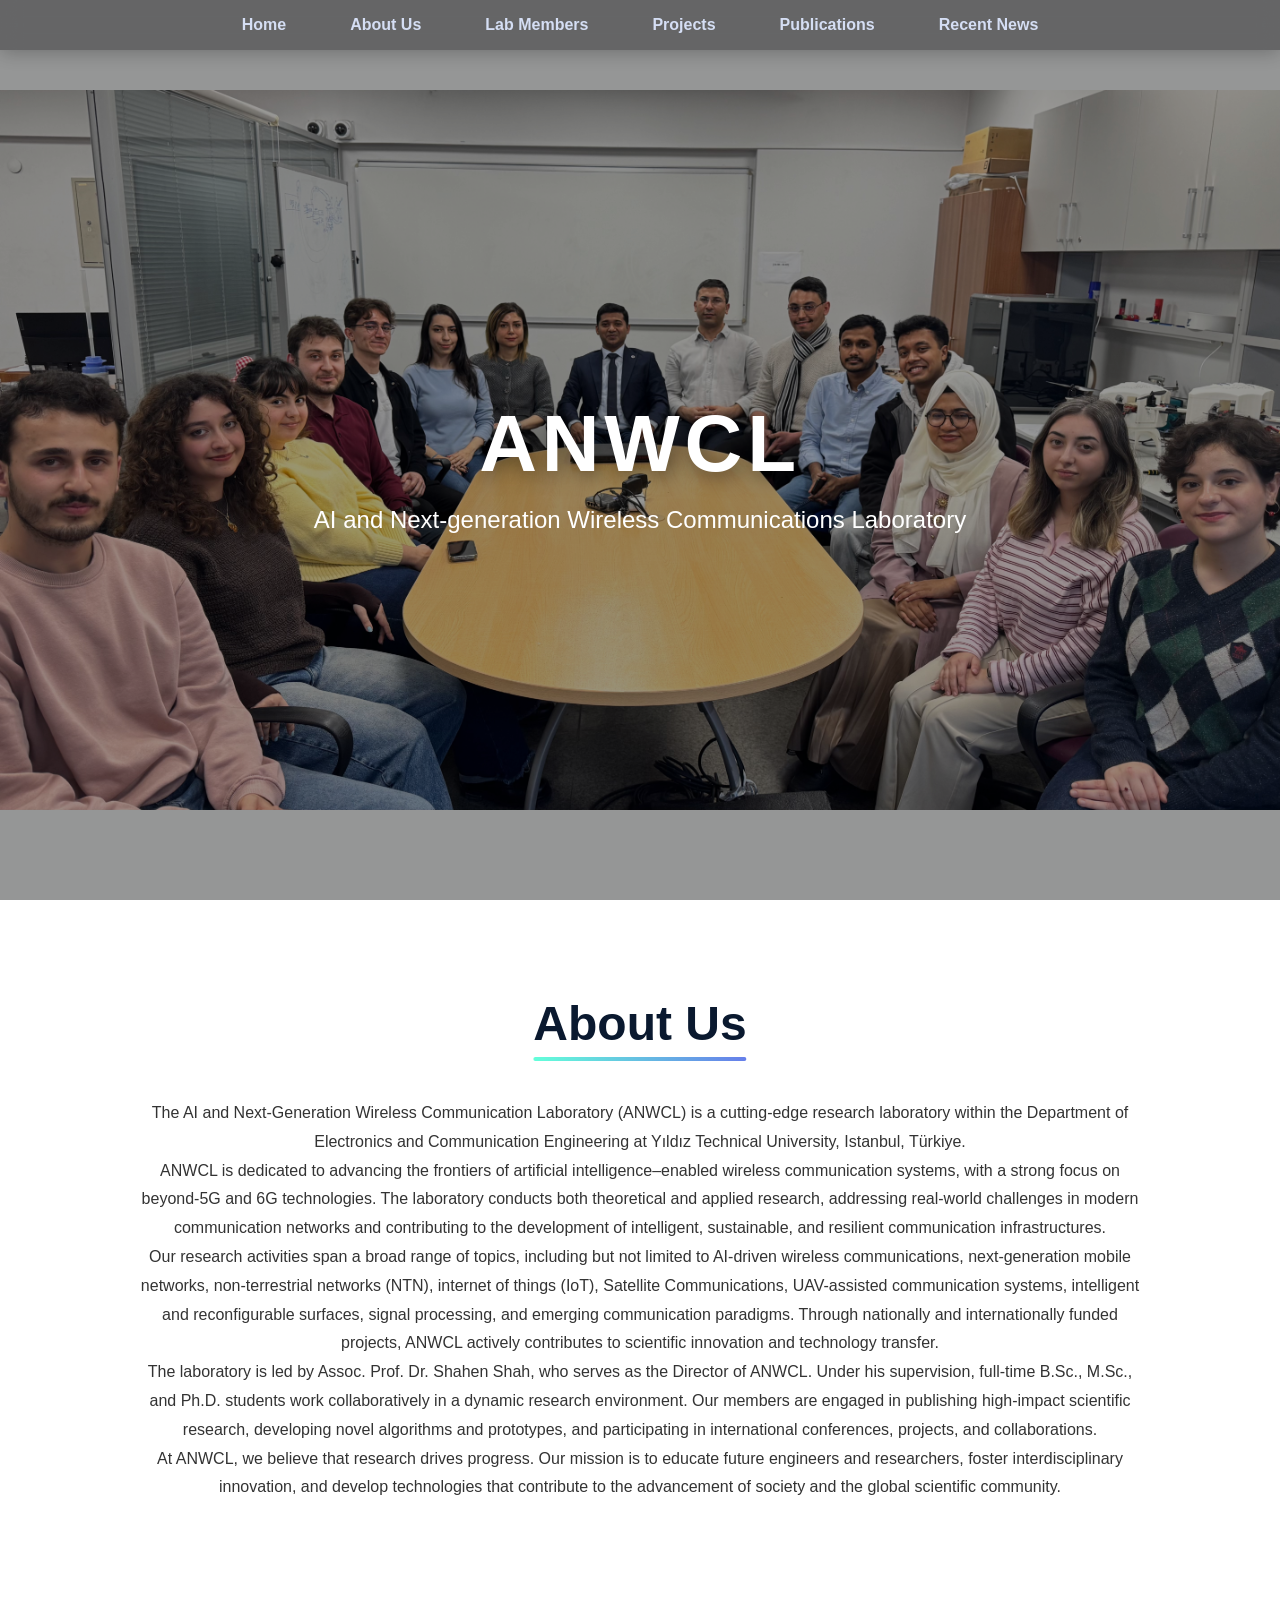
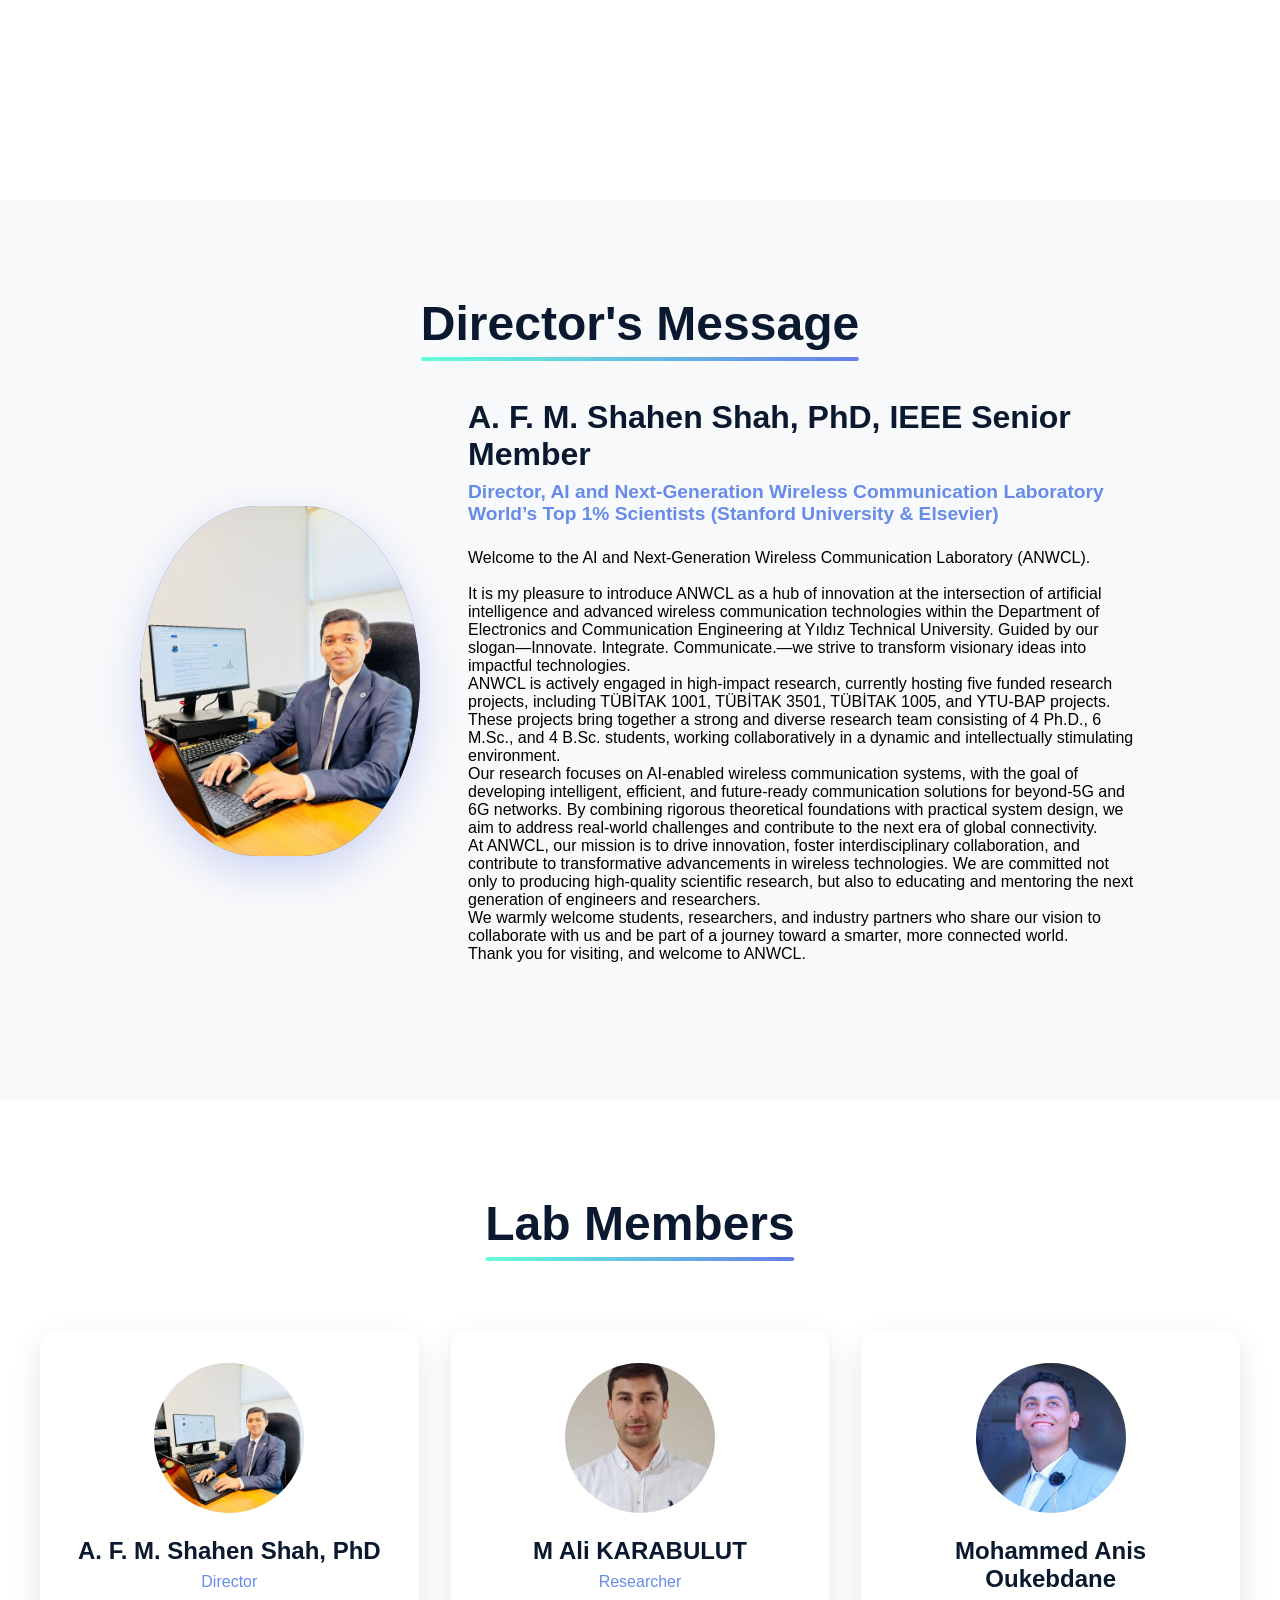
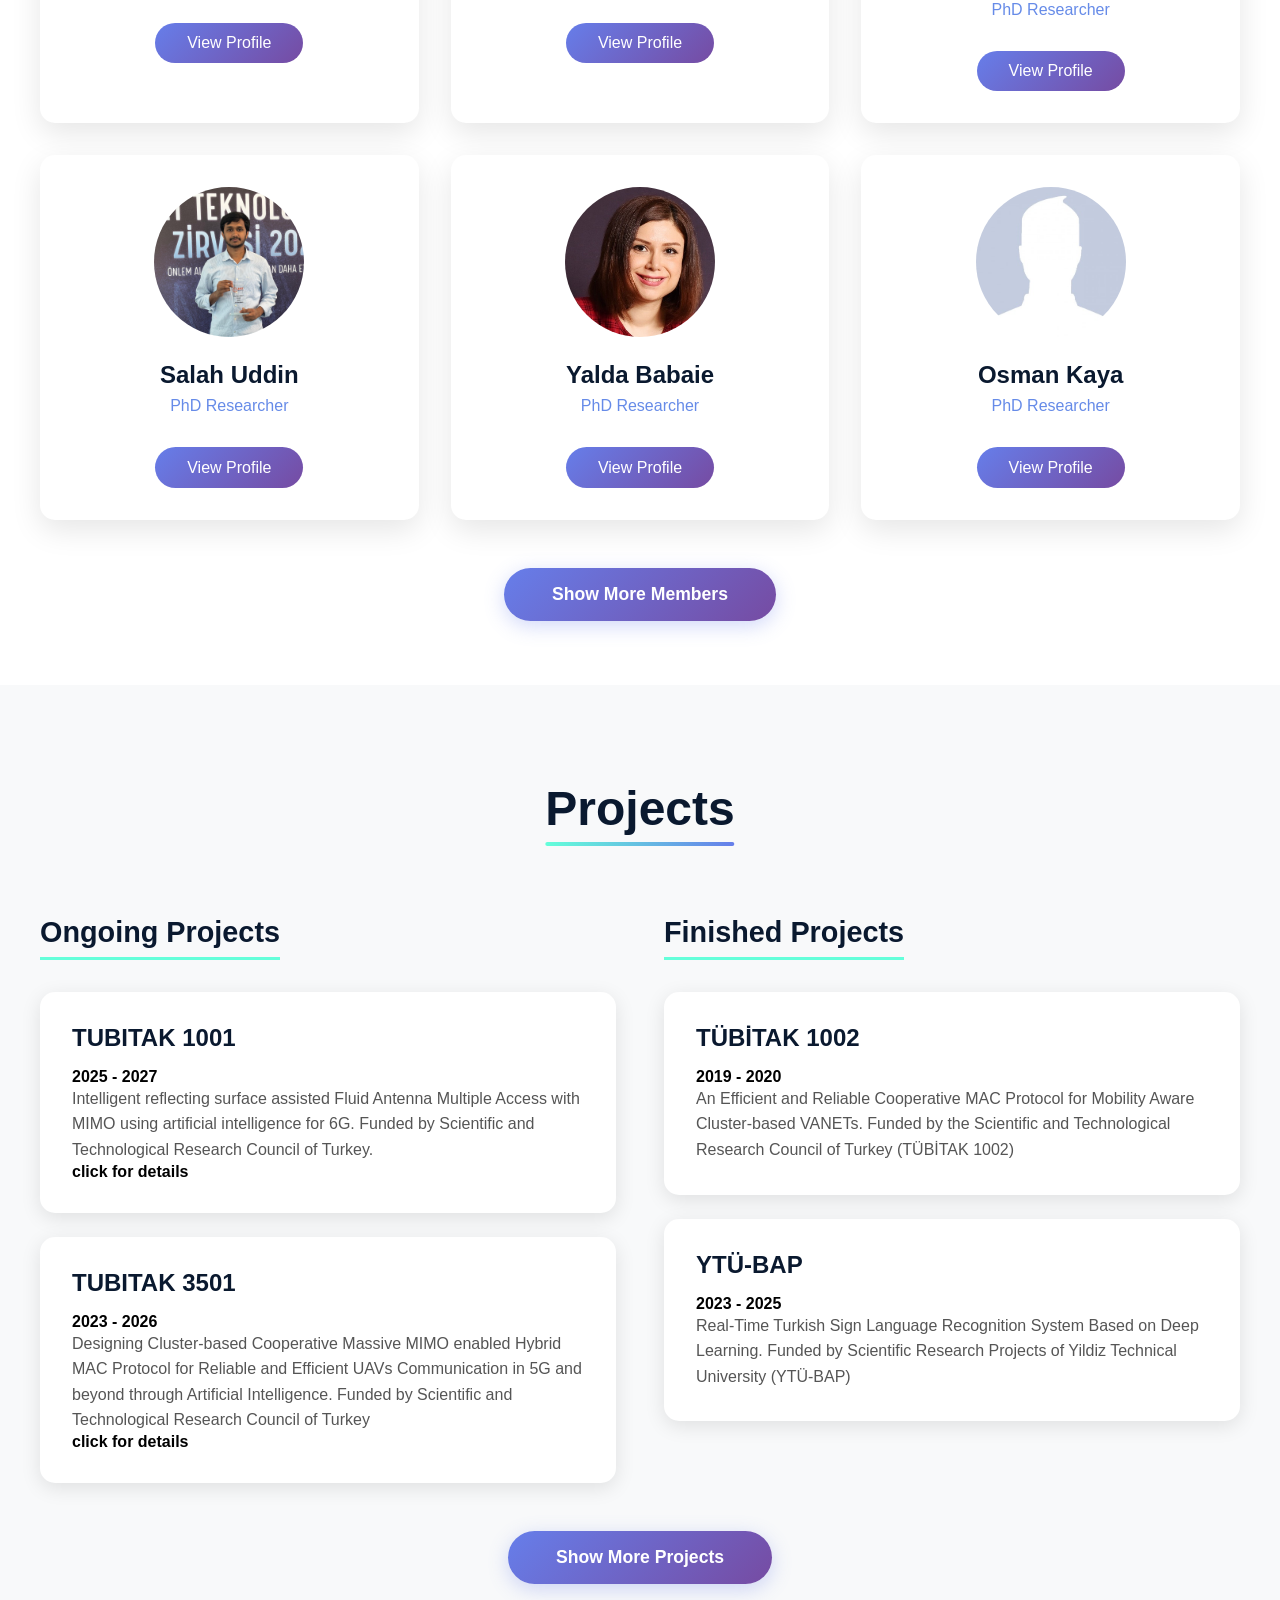
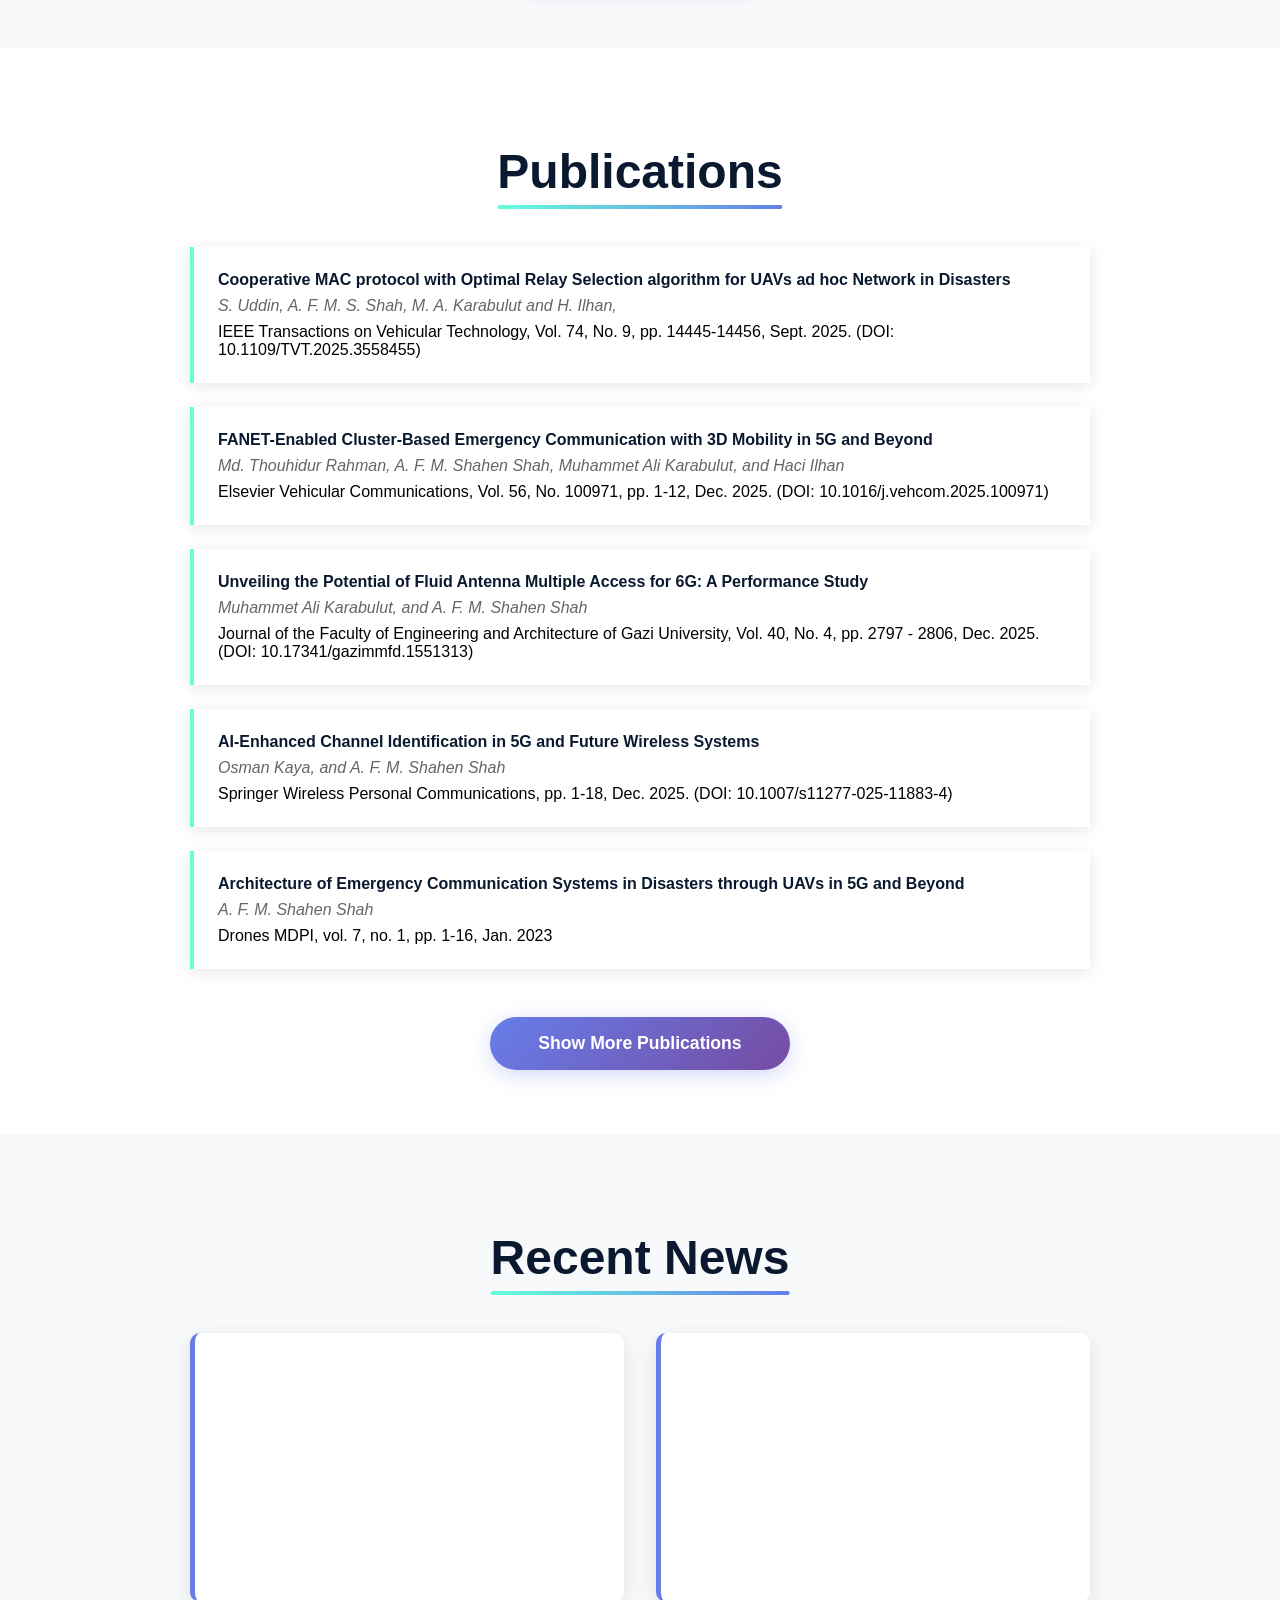
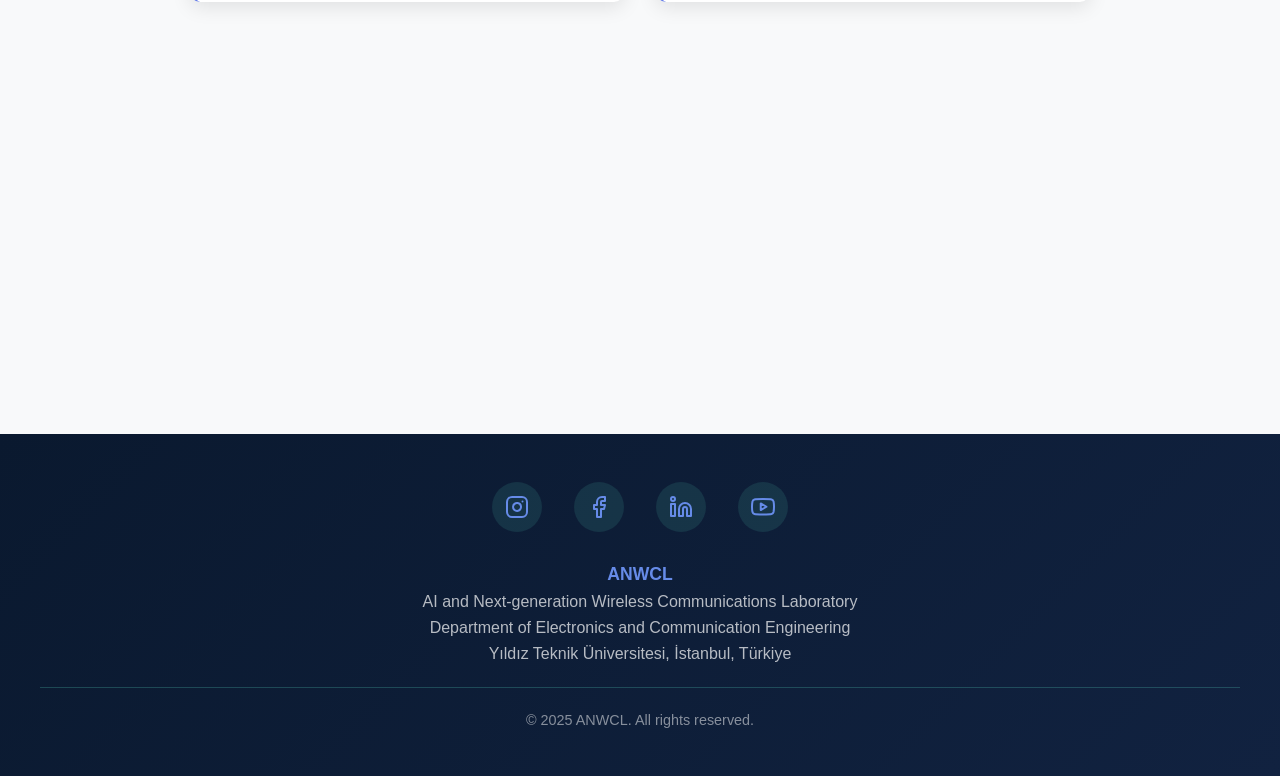
==== commit e4611288: "v1.2" ====
--- a/index.html
+++ b/index.html
@@ -42,8 +42,21 @@
         <div class="content-container">
             <h2 class="section-title">About Us</h2>
             <div class="about-content fade-in">
-                <p>Welcome to the AI and Next-generation Wireless Communications Laboratory at YTU. Our research focuses on cutting-edge technologies in wireless communications, network optimization and integrating AI with next-generation communication systems. We strive to push the boundaries of what's possible in the field of telecommunications.</p>
-                <p style="margin-top: 1.5rem;">Our interdisciplinary team combines expertise in signal processing, machine learning, and network architecture to solve complex challenges in modern communication systems.</p>
+                <p>
+                    The AI and Next-Generation Wireless Communication Laboratory (ANWCL) is a cutting-edge research laboratory within the Department of Electronics and Communication Engineering at Yıldız Technical University, Istanbul, Türkiye.
+                </p>
+                <p>
+                    ANWCL is dedicated to advancing the frontiers of artificial intelligence–enabled wireless communication systems, with a strong focus on beyond-5G and 6G technologies. The laboratory conducts both theoretical and applied research, addressing real-world challenges in modern communication networks and contributing to the development of intelligent, sustainable, and resilient communication infrastructures.
+                </p>
+                <p>
+                    Our research activities span a broad range of topics, including but not limited to AI-driven wireless communications, next-generation mobile networks, non-terrestrial networks (NTN), internet of things (IoT), Satellite Communications, UAV-assisted communication systems, intelligent and reconfigurable surfaces, signal processing, and emerging communication paradigms. Through nationally and internationally funded projects, ANWCL actively contributes to scientific innovation and technology transfer.
+                </p>
+                <p>
+                    The laboratory is led by Assoc. Prof. Dr. Shahen Shah, who serves as the Director of ANWCL. Under his supervision, full-time B.Sc., M.Sc., and Ph.D. students work collaboratively in a dynamic research environment. Our members are engaged in publishing high-impact scientific research, developing novel algorithms and prototypes, and participating in international conferences, projects, and collaborations.
+                </p>
+                <p>
+                    At ANWCL, we believe that research drives progress. Our mission is to educate future engineers and researchers, foster interdisciplinary innovation, and develop technologies that contribute to the advancement of society and the global scientific community.
+                </p>
             </div>
         </div>
     </section>
@@ -58,16 +71,29 @@
                     <div class="director-placeholder">Dr</div>
                 </div>
                 <div class="director-message">
-                    <h3 class="director-name">A. F. M. Shahen Shah, PhD</h3>
-                    <p class="director-title">Associate Professor, Department of ECE, Yildiz Technical university</p>
+                    <h3 class="director-name">A. F. M. Shahen Shah, PhD, IEEE Senior Member</h3>
+                    <p class="director-title">Director, AI and Next-Generation Wireless Communication Laboratory
+                                                World’s Top 1% Scientists (Stanford University & Elsevier)</p>
                     <p class="director-text">
-                        Hello!<br>
-                        It is my pleasure to introduce the AI and Next-generation Wireless Communication Laboratory (ANWCL)—a hub of innovation at the intersection of artificial intelligence and advanced wireless technologies. Our slogan is Innovate. Integrate. Communicate.
-                        Currently, 5 projects are running, including TUBITAK 1001, TUBITAK 3501, TUBITAK 1005, and YTUBAP projects. Under these projects, 4 Ph.D., 6 Master and 4 Bachelor students are working in the lab.
-                        At ANWCL, we are committed to pushing the boundaries of wireless communication by integrating cutting-edge AI techniques. Our research focuses on developing intelligent, efficient, and future-ready communication systems that will shape the next era of connectivity.
-                        Our mission is to drive innovation, foster collaboration, and contribute to groundbreaking advancements in wireless technology. We welcome researchers, students, and industry partners to join us in shaping a smarter, more connected world.
-                        <br>
-                        Thank you, and welcome to ANWCL!
+                        <p>Welcome to the AI and Next-Generation Wireless Communication Laboratory (ANWCL).</p><br>
+                        <p>
+                            It is my pleasure to introduce ANWCL as a hub of innovation at the intersection of artificial intelligence and advanced wireless communication technologies within the Department of Electronics and Communication Engineering at Yıldız Technical University. Guided by our slogan—Innovate. Integrate. Communicate.—we strive to transform visionary ideas into impactful technologies.
+                        </p>
+                        <p>
+                            ANWCL is actively engaged in high-impact research, currently hosting five funded research projects, including TÜBİTAK 1001, TÜBİTAK 3501, TÜBİTAK 1005, and YTU-BAP projects. These projects bring together a strong and diverse research team consisting of 4 Ph.D., 6 M.Sc., and 4 B.Sc. students, working collaboratively in a dynamic and intellectually stimulating environment.
+                        </p>
+                        <p>
+                            Our research focuses on AI-enabled wireless communication systems, with the goal of developing intelligent, efficient, and future-ready communication solutions for beyond-5G and 6G networks. By combining rigorous theoretical foundations with practical system design, we aim to address real-world challenges and contribute to the next era of global connectivity.
+                        </p>
+                        <p>
+                            At ANWCL, our mission is to drive innovation, foster interdisciplinary collaboration, and contribute to transformative advancements in wireless technologies. We are committed not only to producing high-quality scientific research, but also to educating and mentoring the next generation of engineers and researchers.
+                        </p>
+                        <p>
+                            We warmly welcome students, researchers, and industry partners who share our vision to collaborate with us and be part of a journey toward a smarter, more connected world.
+                        </p>
+                        <p>
+                            Thank you for visiting, and welcome to ANWCL.
+                        </p>
                     </p>
                     <!-- <p class="director-text" style="margin-top: 1rem;">
                         We are committed to fostering an environment of academic excellence, creative exploration, and impactful research that bridges theory and practical application. I invite you to explore our work and join us in shaping the future of communications technology.
@@ -173,6 +199,13 @@
                         </div>
                     </a>
                     
+                    <div class="project-card fade-in hidden">
+                            <h3 class="project-title">TÜBİTAK 1005</h3><h4>(2025-2026)</h4>
+                            <p class="project-description">Developing a product group resistant to mechanical impact that provides location detection and basic health data tracking, suitable for use in pre-school periods.
+    Funded by Scientific and Technological Research Council of Turkey (TÜBİTAK 1005) </p>
+                    </div>
+
+
 
                     <div class="project-card fade-in hidden">
                             <h3 class="project-title">YTÜ-BAP</h3><h4>2025 - 2027</h4>
@@ -186,14 +219,6 @@
                             <p class="project-description">Designing Hybrid MAC Protocol and Channel Access Mechanism for UAV Communication in 5G and Beyond using Artificial Intelligence.
     Funded by Scientific Research Projects of Yildiz Technical University</p>
                     </div>
-
-                    <div class="project-card fade-in hidden">
-                            <h3 class="project-title">TÜBİTAK 1005</h3><h4>(2025-2026)</h4>
-                            <p class="project-description">Developing a product group resistant to mechanical impact that provides location detection and basic health data tracking, suitable for use in pre-school periods.
-    Funded by Scientific and Technological Research Council of Turkey (TÜBİTAK 1005) </p>
-                    </div>
-
-
 
 
                     <div class="project-card fade-in hidden">
@@ -250,29 +275,30 @@
             <h2 class="section-title">Publications</h2>
             <div class="publication-list">
                 <div class="publication-item fade-in">
-                    <div class="publication-title">Quantum-Resilient Cryptographic Techniques for AI-Driven 6G Communication</div>
-                    <div class="publication-authors">A. F. M. Shahen Shah, PhD, A F M Suaib Akhter, Ph. D., and M Ali KARABULUT</div>
-                    <div class="publication-journal">IntechOpen, London, UK</div>
+                    <div class="publication-title">Cooperative MAC protocol with Optimal Relay Selection algorithm for UAVs ad hoc Network in Disasters</div>
+                    <div class="publication-authors">S. Uddin, A. F. M. S. Shah, M. A. Karabulut and H. Ilhan,</div>
+                    <div class="publication-journal">IEEE Transactions on Vehicular Technology, Vol. 74, No. 9, pp. 14445-14456, Sept. 2025. (DOI: 10.1109/TVT.2025.3558455) </div>
                 </div>
                 <div class="publication-item fade-in">
-                    <div class="publication-title">Energy-Efficient Protocol Design for IoT Networks</div>
-                    <div class="publication-authors">Md. Thouhidur Rahman, A. F. M. Shahen Shah, PhD, M Ali KARABULUT, Haci ILHAN</div>
-                    <div class="publication-journal">Elsevier Vehicular Communications, Vol. 56, No. 100971</div>
+                    <div class="publication-title">FANET-Enabled Cluster-Based Emergency Communication with 3D Mobility in 5G and Beyond</div>
+                    <div class="publication-authors">Md. Thouhidur Rahman, A. F. M. Shahen Shah, Muhammet Ali Karabulut, and Haci Ilhan</div>
+                    <div class="publication-journal">Elsevier Vehicular Communications, Vol. 56, No. 100971, pp. 1-12,  Dec. 2025. (DOI: 10.1016/j.vehcom.2025.100971) </div>
                 </div>
                 <div class="publication-item fade-in">
-                    <div class="publication-title">Hybrid Model for 6G Network Traffic Prediction and Wireless Resource Optimization</div>
-                    <div class="publication-authors">Mohammed Anis Oukebdane, A. F. M. Shahen Shah, PhD, Baharul ISLAM, J. Ekoru, and M. Madahana</div>
-                    <div class="publication-journal">IEEE Access</div>
-                </div>
+                    <div class="publication-title">Unveiling the Potential of Fluid Antenna Multiple Access for 6G: A Performance Study</div>
+                    <div class="publication-authors">Muhammet Ali Karabulut, and A. F. M. Shahen Shah</div>
+                    <div class="publication-journal">Journal of the Faculty of Engineering and Architecture of Gazi University, Vol. 40, No. 4, pp. 2797 - 2806, Dec. 2025. (DOI:  10.17341/gazimmfd.1551313)</div>
+                </div>
+
                 <div class="publication-item fade-in hidden">
-                    <div class="publication-title">Cooperative MAC Protocol with Optimal Relay Selection Algorithm for UAVs Ad Hoc Network in Disasters.</div>
-                    <div class="publication-authors">Salah Uddin, A. F. M. Shahen Shah, PhD, M Ali KARABULUT, and Haci ILHAN.</div>
-                    <div class="publication-journal">IEEE Transactions on Vehicular Technology (Vol. 74, No. 9, Sept 2025)</div>
+                    <div class="publication-title">AI-Enhanced Channel Identification in 5G and Future Wireless Systems</div>
+                    <div class="publication-authors">Osman Kaya, and A. F. M. Shahen Shah</div>
+                    <div class="publication-journal">Springer Wireless Personal Communications, pp. 1-18, Dec. 2025. (DOI: 10.1007/s11277-025-11883-4) </div>
                 </div>
                 <div class="publication-item fade-in hidden">
                     <div class="publication-title">Architecture of Emergency Communication Systems in Disasters through UAVs in 5G and Beyond</div>
                     <div class="publication-authors">A. F. M. Shahen Shah</div>
-                    <div class="publication-journal">Drones MDPI</div>
+                    <div class="publication-journal">Drones MDPI, vol. 7, no. 1, pp. 1-16, Jan. 2023</div>
                 </div>
              
             </div>
@@ -280,40 +306,41 @@
         </div>
     </section>
 
-    <!-- Recent News Section -->
     <section id="news">
-        <div class="content-container">
-            <h2 class="section-title">Recent News</h2>
-            <div class="news-grid" style="display: grid; grid-template-columns: 1fr 1fr; gap: 2rem;">
-                <div class="news-item fade-in">
-                    <div class="video-wrapper">
-                        <iframe 
-                            width="100%" 
-                            height="315" 
-                            src="https://www.youtube.com/watch?v=Gx2a4rebXS8" 
-                            title="YouTube video player" 
-                            frameborder="0" 
-                            allow="accelerometer; autoplay; clipboard-write; encrypted-media; gyroscope; picture-in-picture; web-share" 
-                            allowfullscreen>
-                        </iframe>
-                    </div>
-                </div>
-                <div class="news-item fade-in">
-                    <div class="video-wrapper">
-                        <iframe 
-                            width="100%" 
-                            height="315" 
-                            src="https://www.youtube.com/watch?v=4dE22jVCWnQ" 
-                            title="YouTube video player" 
-                            frameborder="0" 
-                            allow="accelerometer; autoplay; clipboard-write; encrypted-media; gyroscope; picture-in-picture; web-share" 
-                            allowfullscreen>
-                        </iframe>
-                    </div>
-                </div>
-            </div>
-        </div>
-    </section>
+    <div class="content-container">
+        <h2 class="section-title">Recent News</h2>
+        <div class="news-grid" style="display: grid; grid-template-columns: 1fr 1fr; gap: 2rem;">
+            <div class="news-item fade-in">
+                <div class="video-wrapper">
+                    <iframe 
+                        width="100%" 
+                        height="315" 
+                        src="https://www.youtube.com/embed/Gx2a4rebXS8" 
+                        title="YouTube video player" 
+                        frameborder="0" 
+                        allow="accelerometer; autoplay; clipboard-write; encrypted-media; gyroscope; picture-in-picture; web-share" 
+                        referrerpolicy="strict-origin-when-cross-origin"
+                        allowfullscreen>
+                    </iframe>
+                </div>
+            </div>
+            <div class="news-item fade-in">
+                <div class="video-wrapper">
+                    <iframe 
+                        width="100%" 
+                        height="315" 
+                        src="https://www.youtube.com/embed/4dE22jVCWnQ" 
+                        title="YouTube video player" 
+                        frameborder="0" 
+                        allow="accelerometer; autoplay; clipboard-write; encrypted-media; gyroscope; picture-in-picture; web-share" 
+                        referrerpolicy="strict-origin-when-cross-origin"
+                        allowfullscreen>
+                    </iframe>
+                </div>
+            </div>
+        </div>
+    </div>
+</section>
 
     <!-- Footer -->
     <footer>
@@ -389,8 +416,8 @@
             image: "photos/karabulat.jpeg",
           },
 
-          {id: "salah", name: "Salah Uddin", role: "PhD Researcher", image: "photos/salah.jpeg"},
-          {id: "anis", name: "Mohammed Anis Oukebdane", role: "PhD Researcher", image: "photos/anis.jpg"}, 
+          {id: "anis", name: "Mohammed Anis Oukebdane", role: "PhD Researcher", image: "photos/anis.jpg"},
+          {id: "salah", name: "Salah Uddin", role: "PhD Researcher", image: "photos/salah.jpeg"}, 
           {id: "yalda", name: "Yalda Babaie", role: "PhD Researcher", image: "photos/yalda.jpg"},
           {id: "osmank", name: "Osman Kaya", role: "PhD Researcher", image: "photos/osman.jpg"},
 
--- a/styles/main_landing_style.css
+++ b/styles/main_landing_style.css
@@ -264,12 +264,13 @@
 
 /* About Us */
 .about-content {
-    font-size: 1.2rem;
+    font-size: 1rem;
     line-height: 1.8;
     color: #333;
     text-align: center;
-    max-width: 800px;
+    max-width: 1000px;
     margin: 0 auto;
+    gap: 3rem;
 }
 
 /* Director's Message */
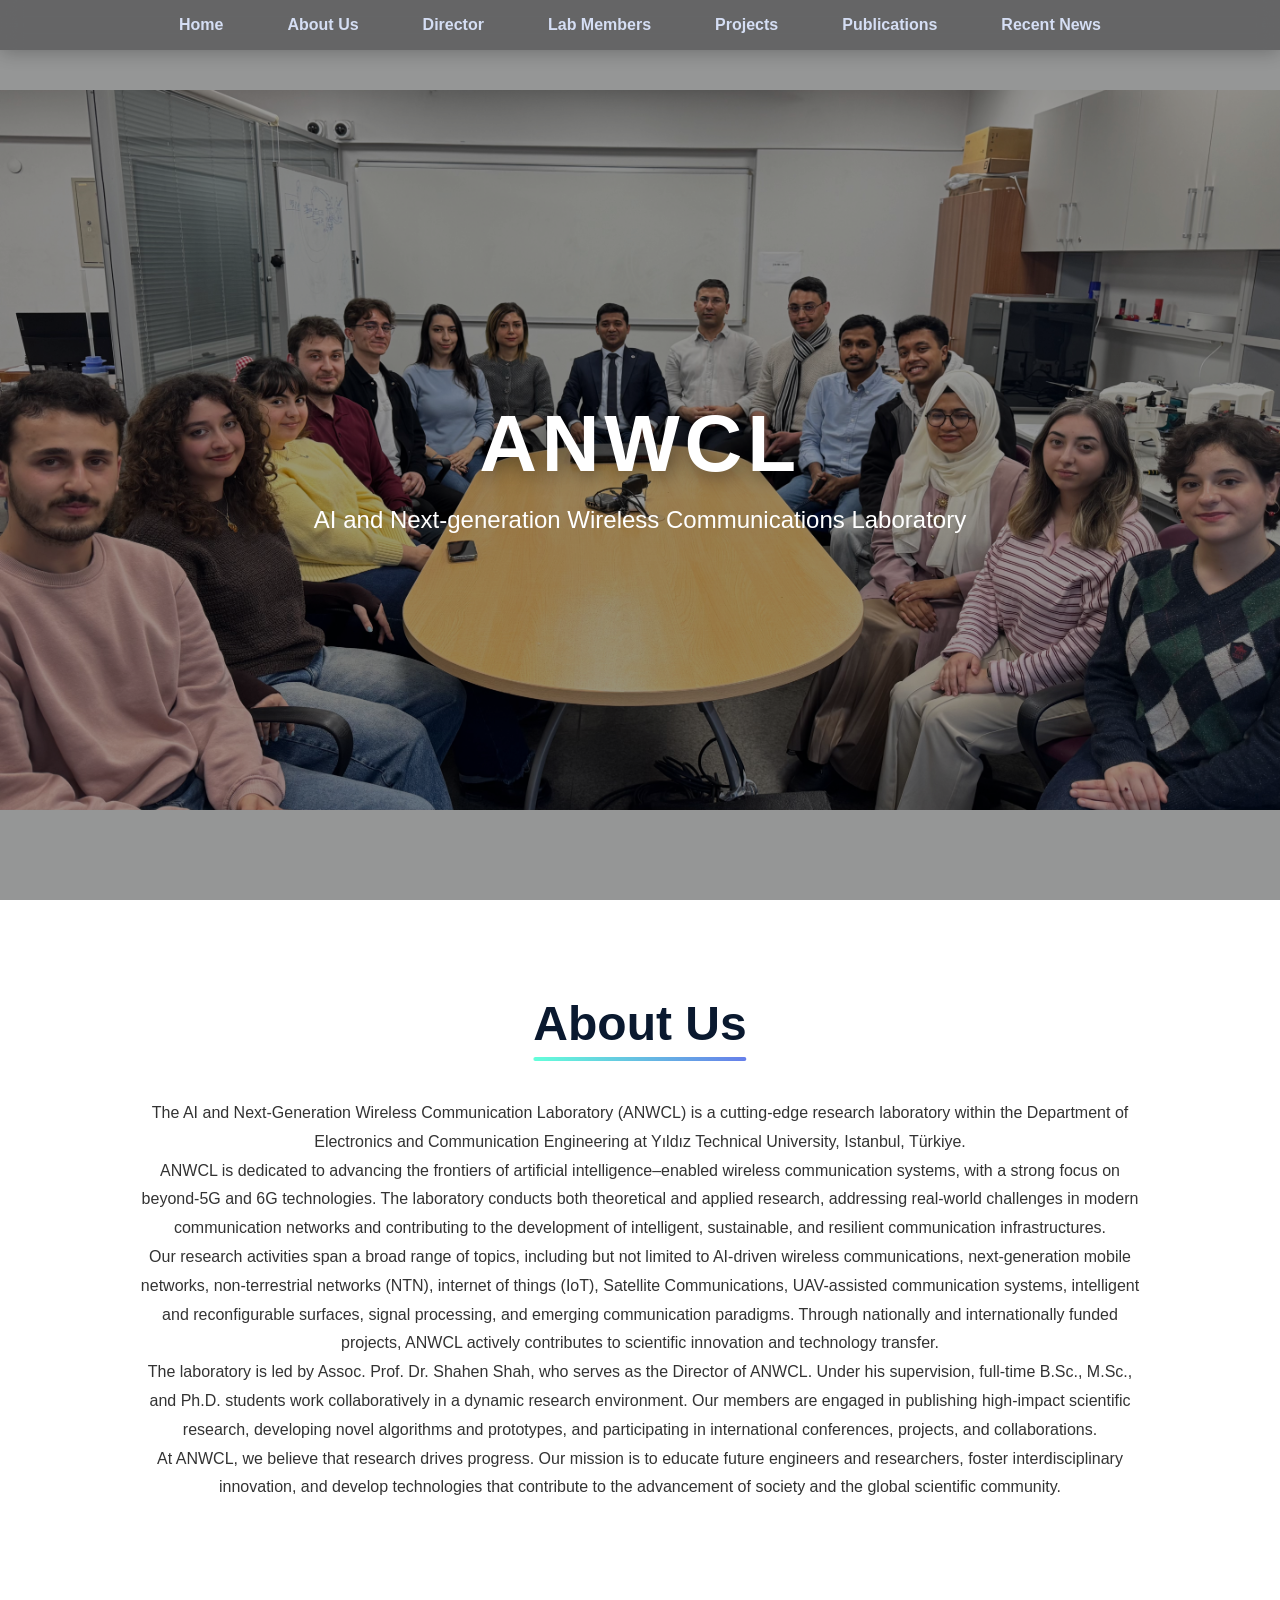
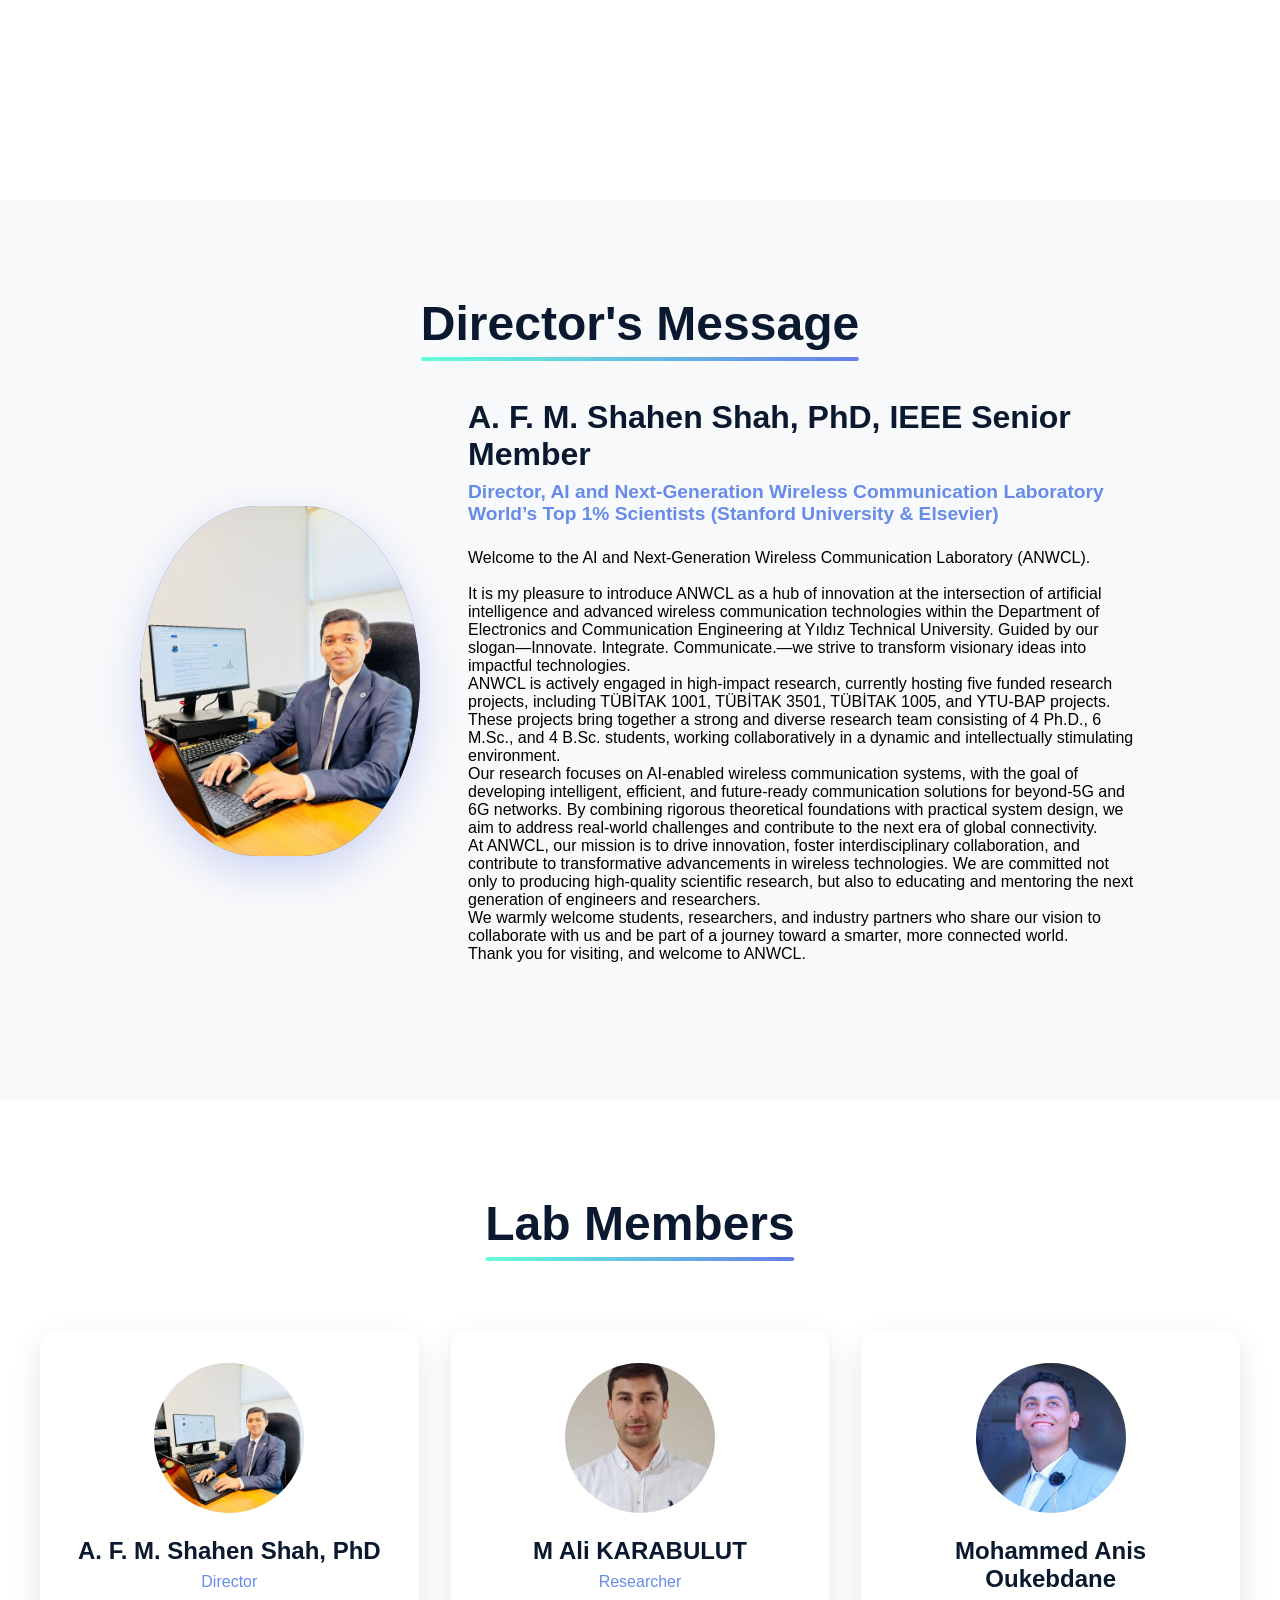
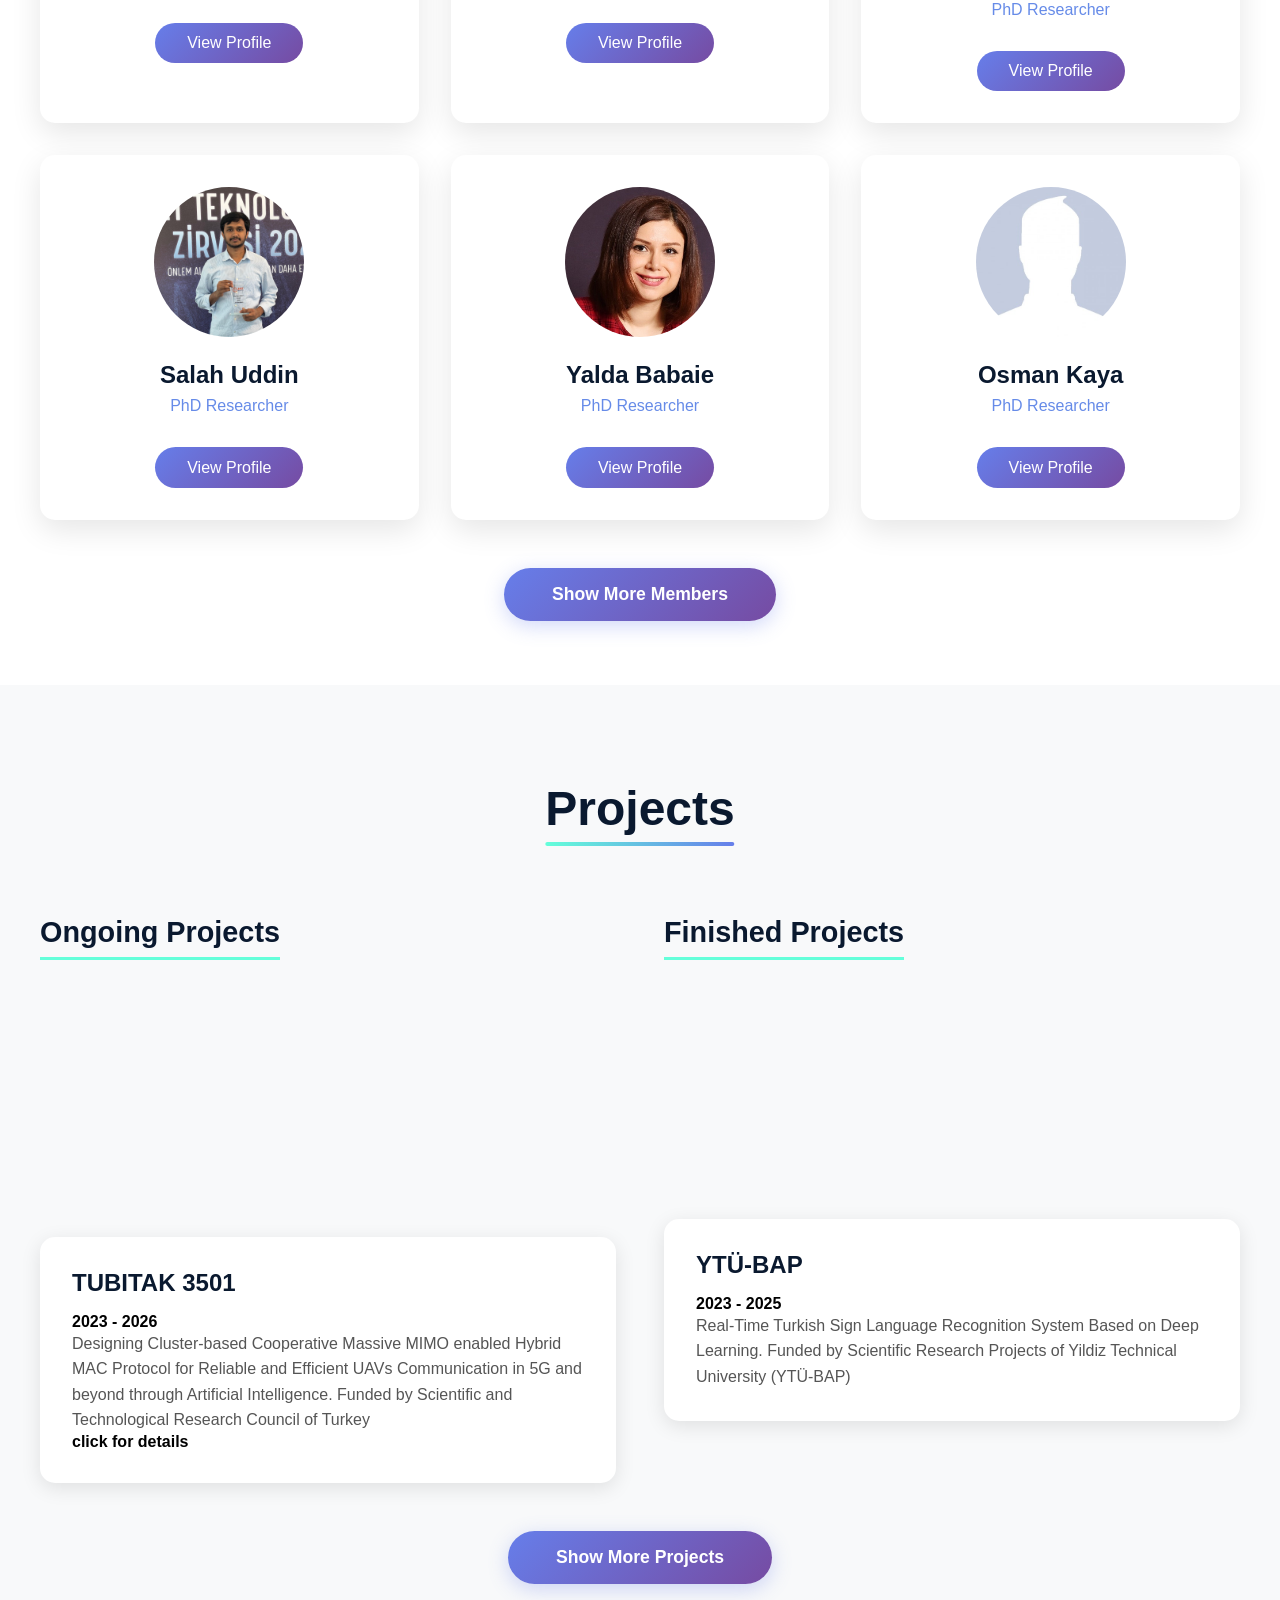
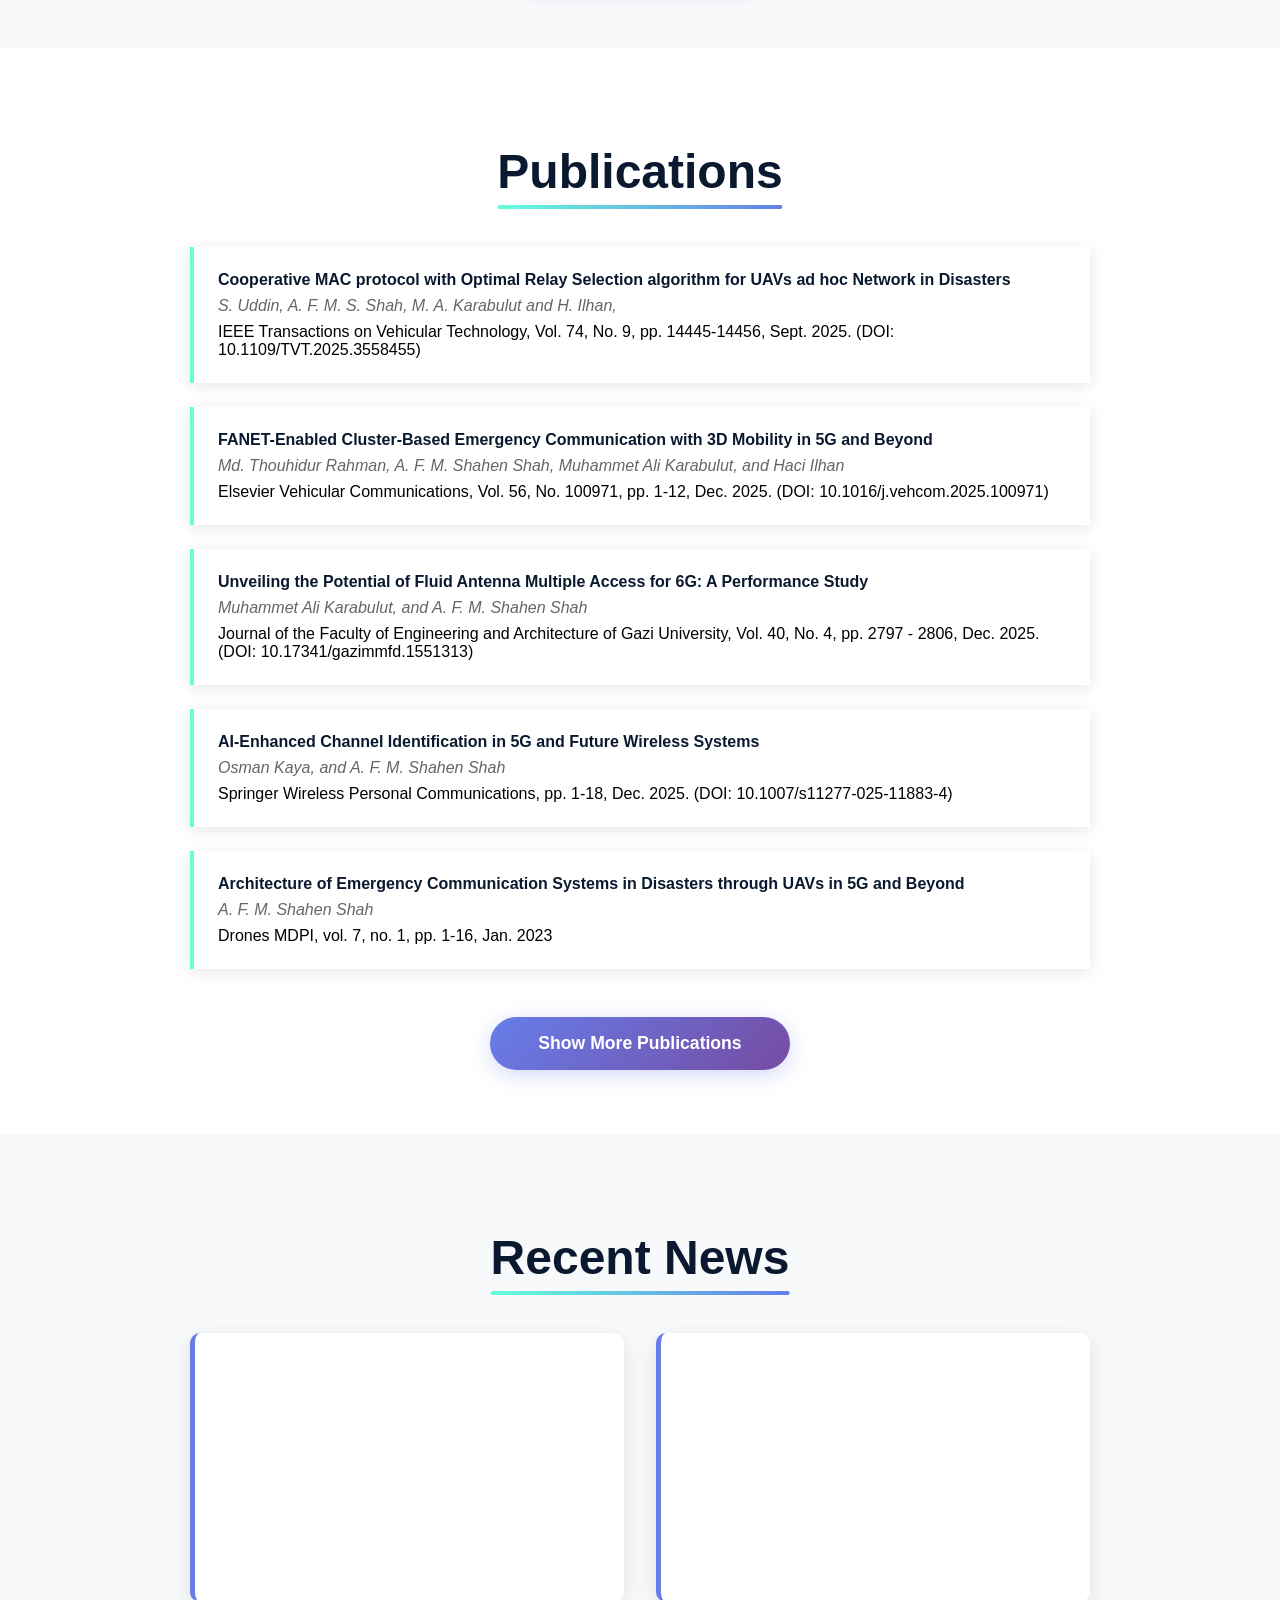
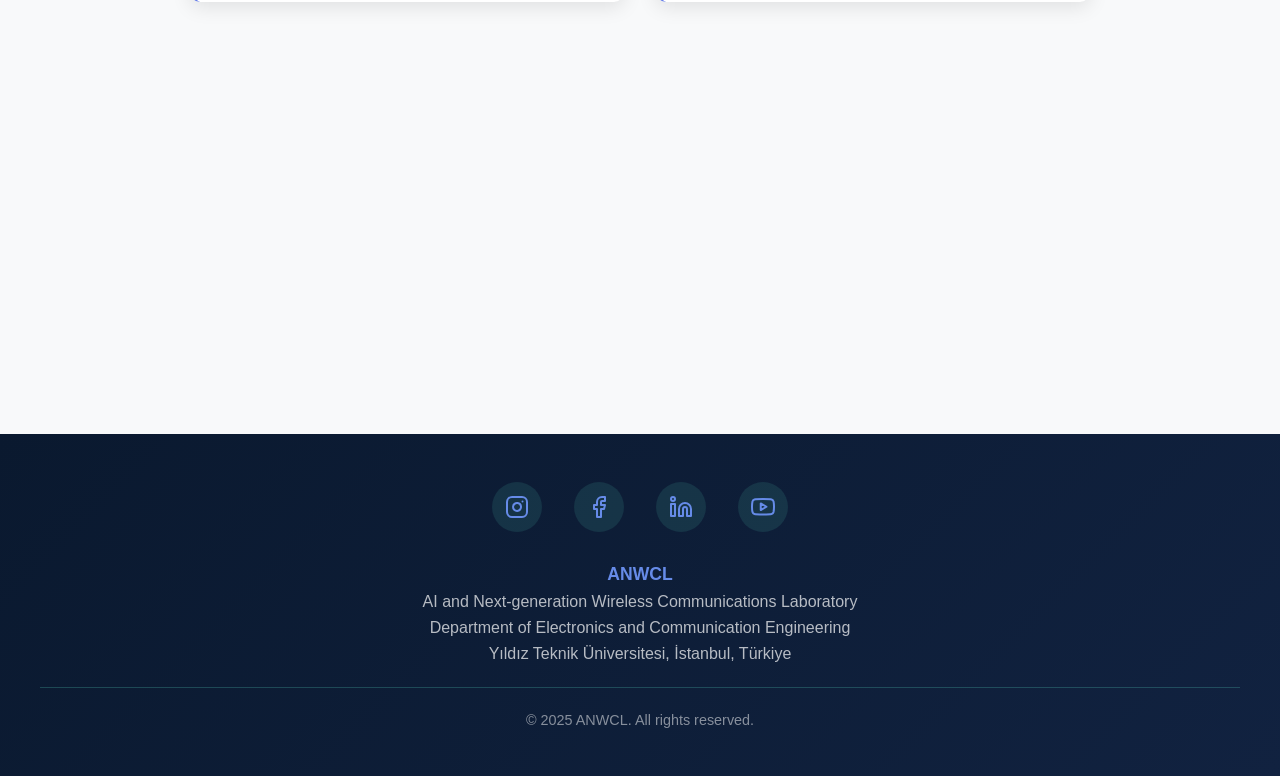
==== commit 54a3e789: "v1.3" ====
--- a/index.html
+++ b/index.html
@@ -13,6 +13,7 @@
         <ul>
             <li><a href="#home">Home</a></li>
             <li><a href="#about">About Us</a></li>
+            <li><a href="#director">Director</a></li>
             <li><a href="#members">Lab Members</a></li>
             <li><a href="#projects">Projects</a></li>
             <li><a href="#publications">Publications</a></li>
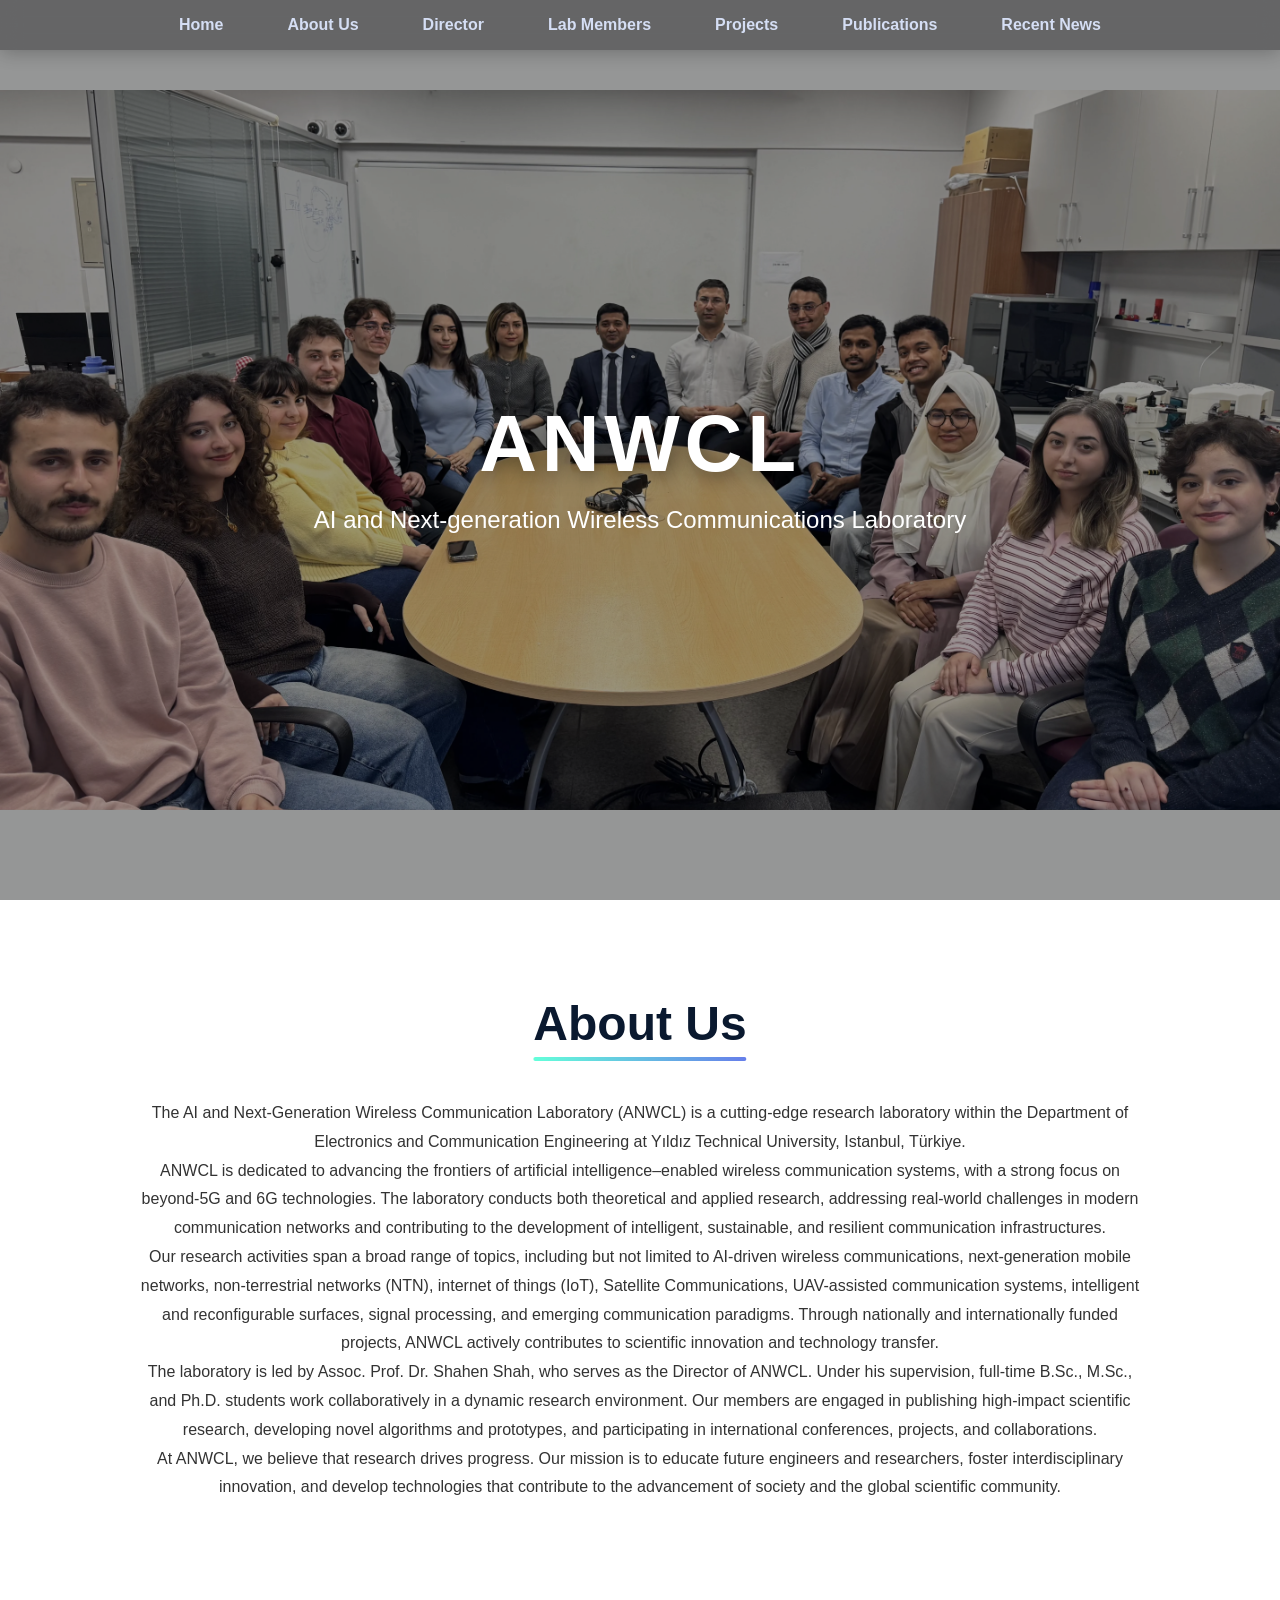
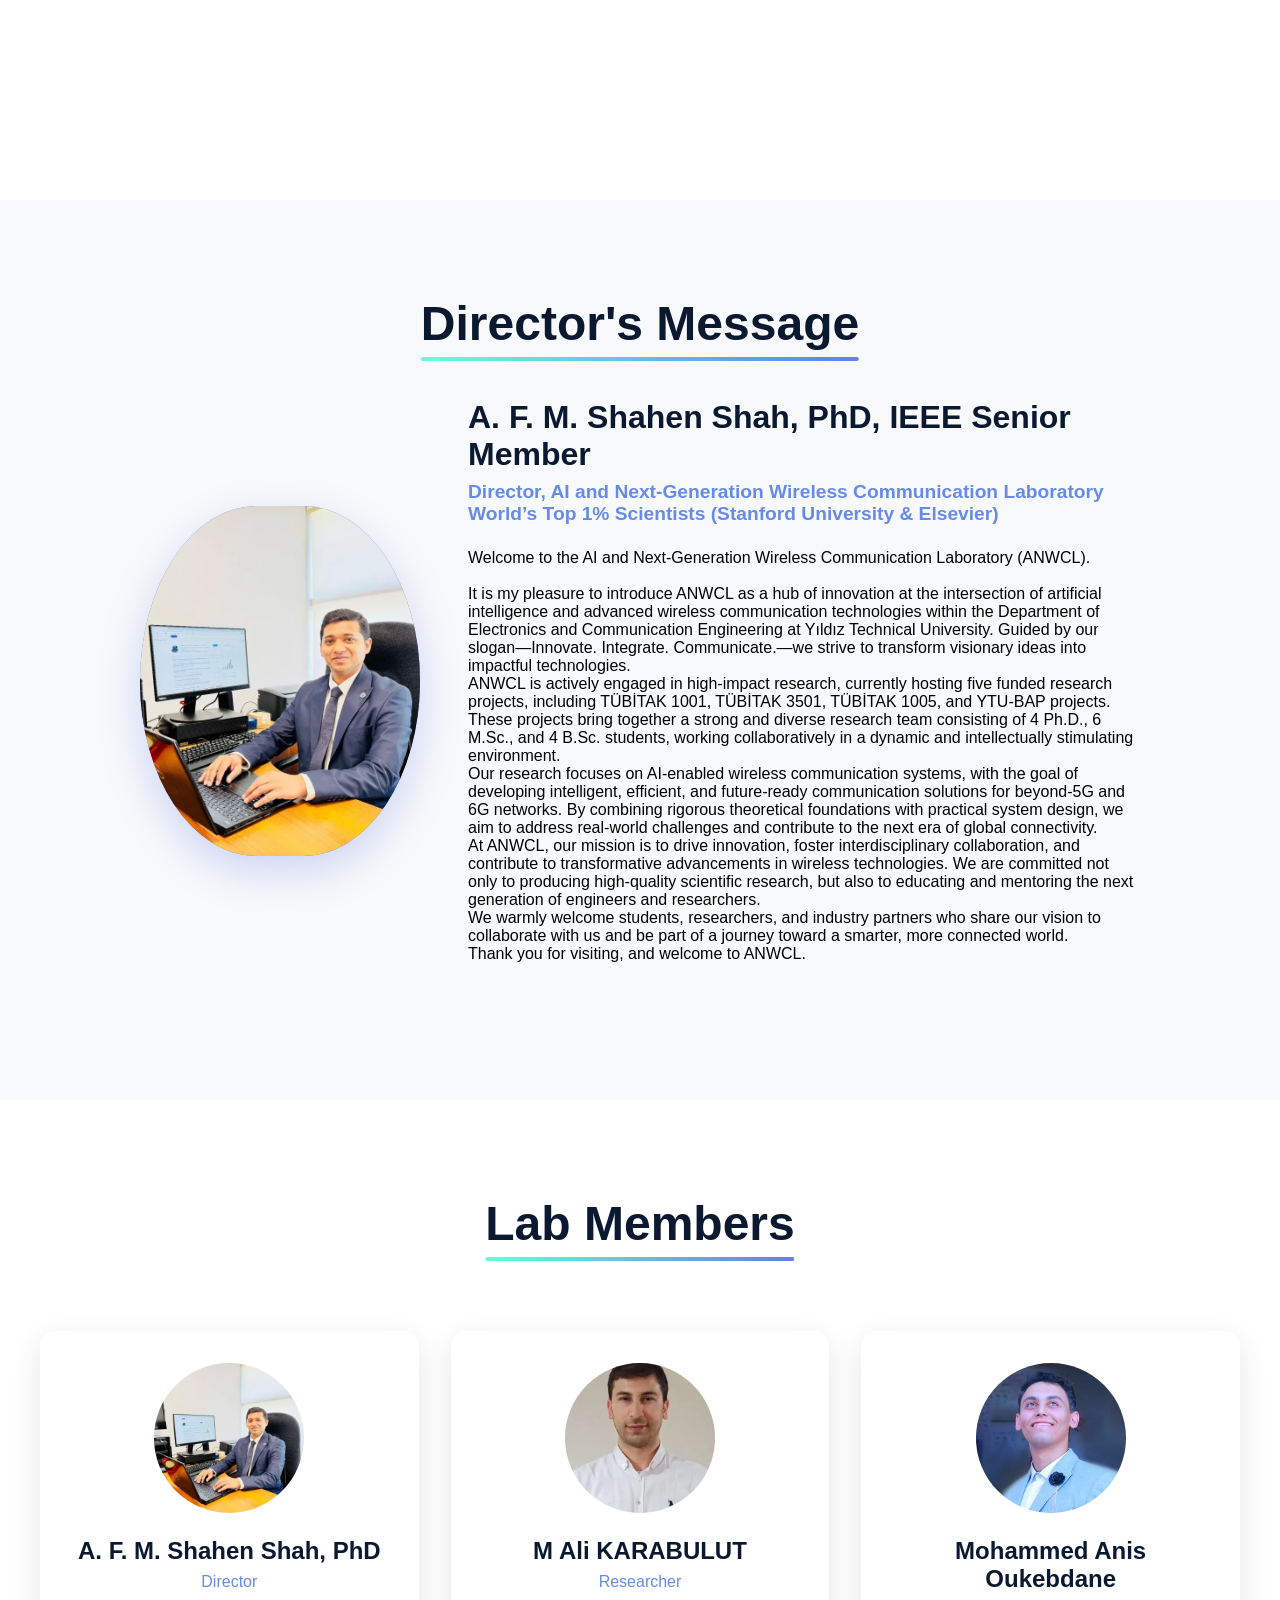
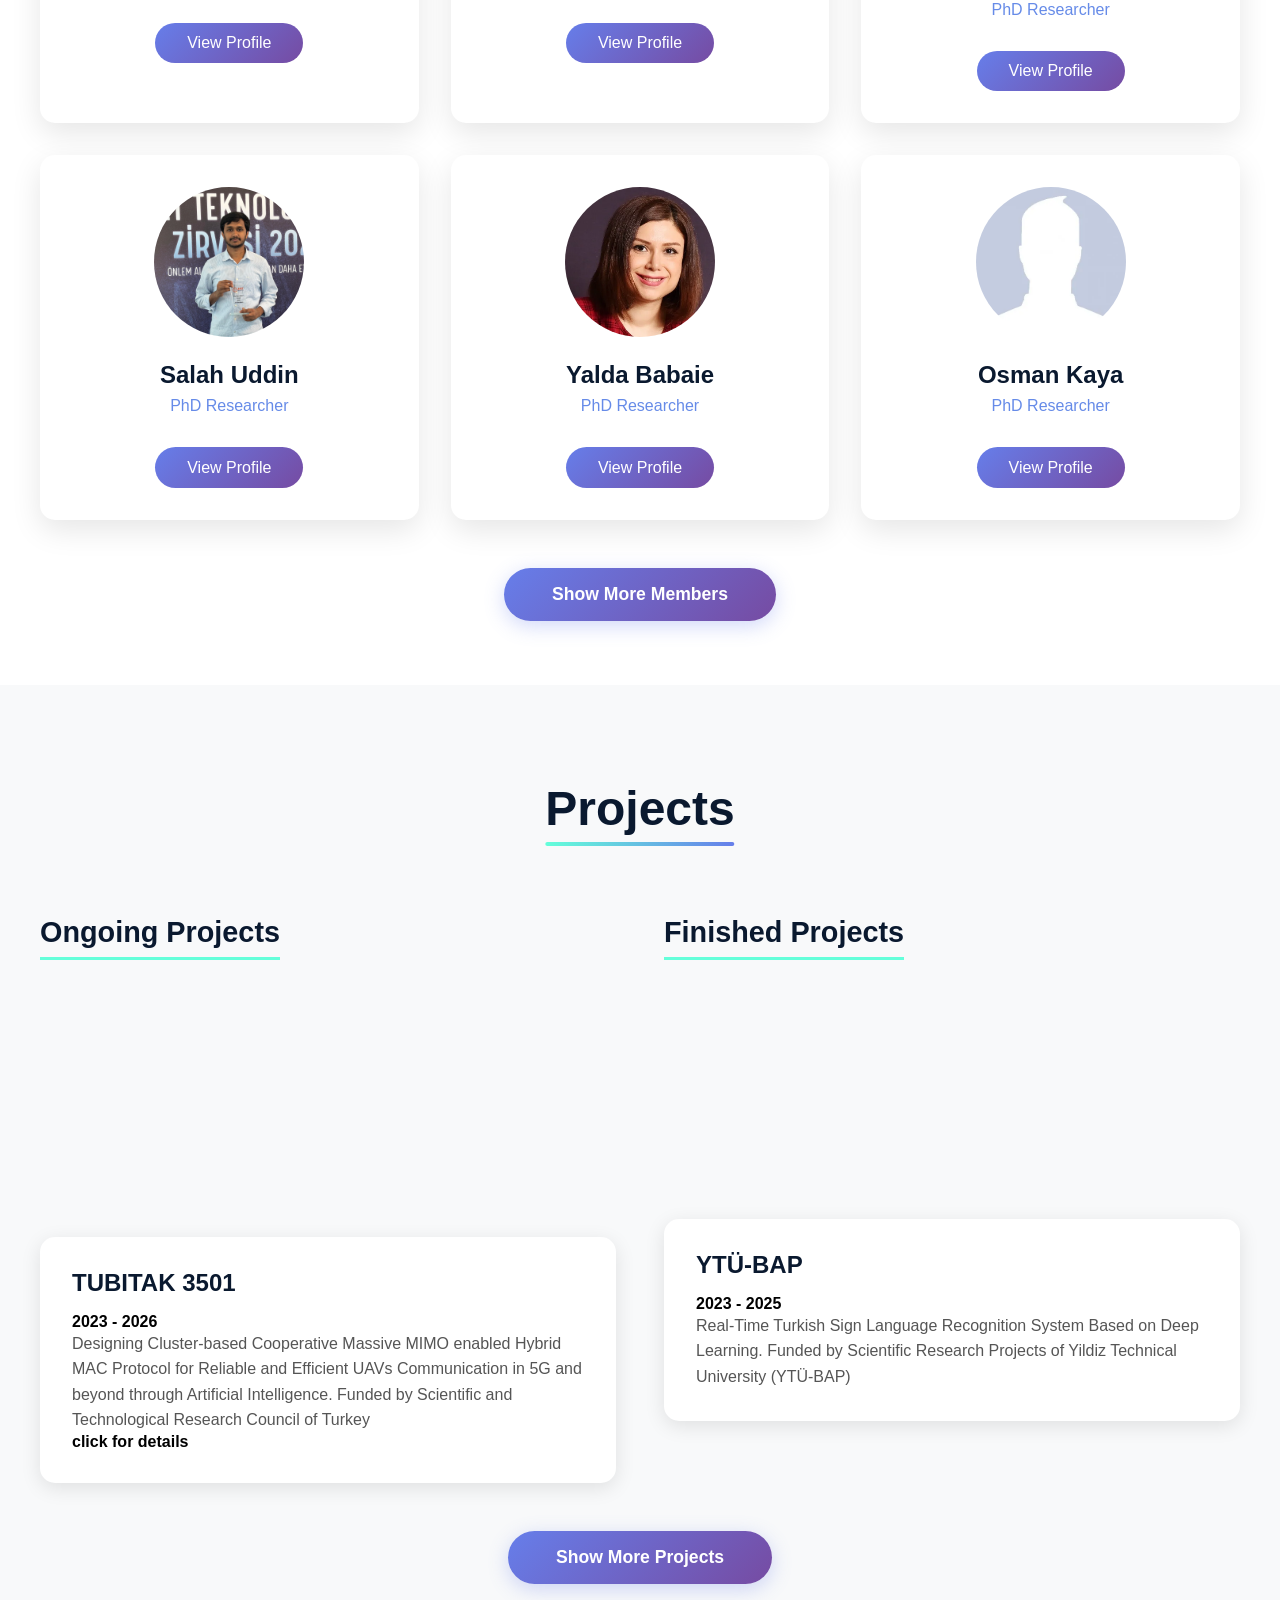
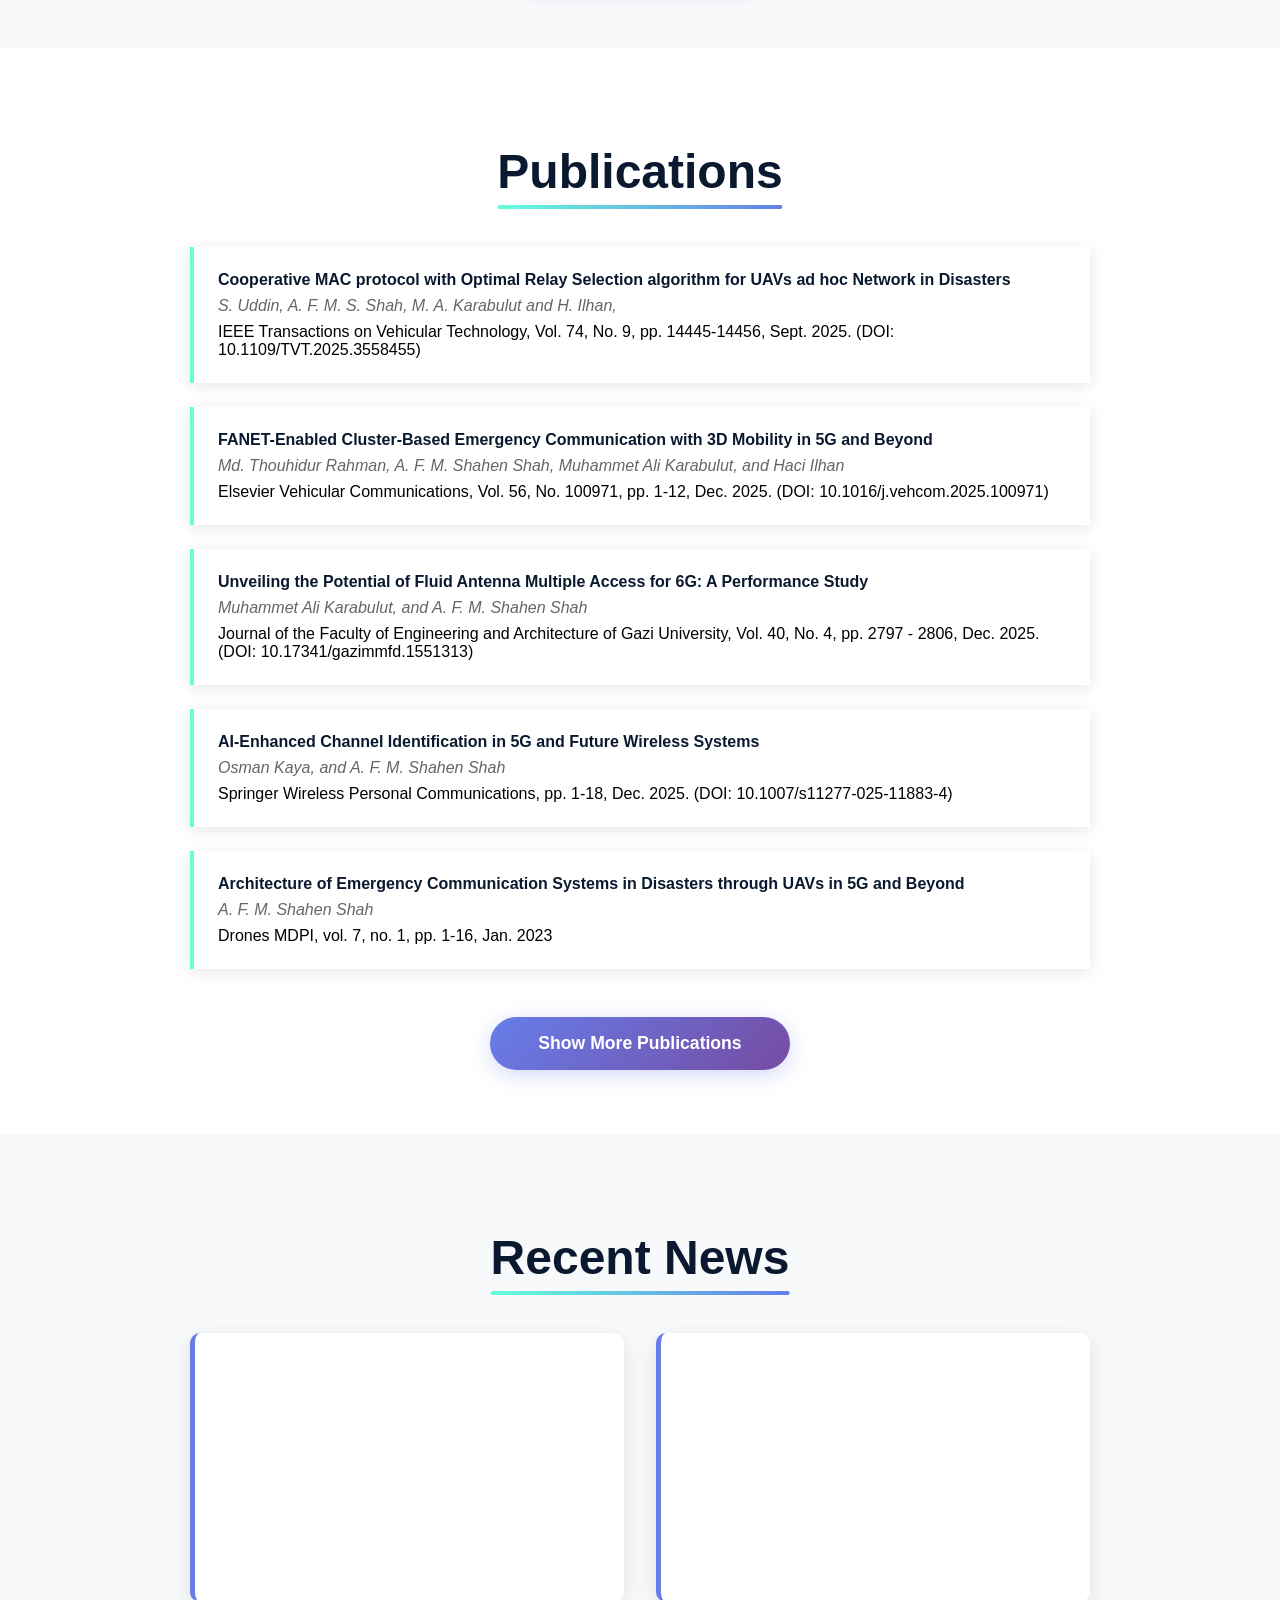
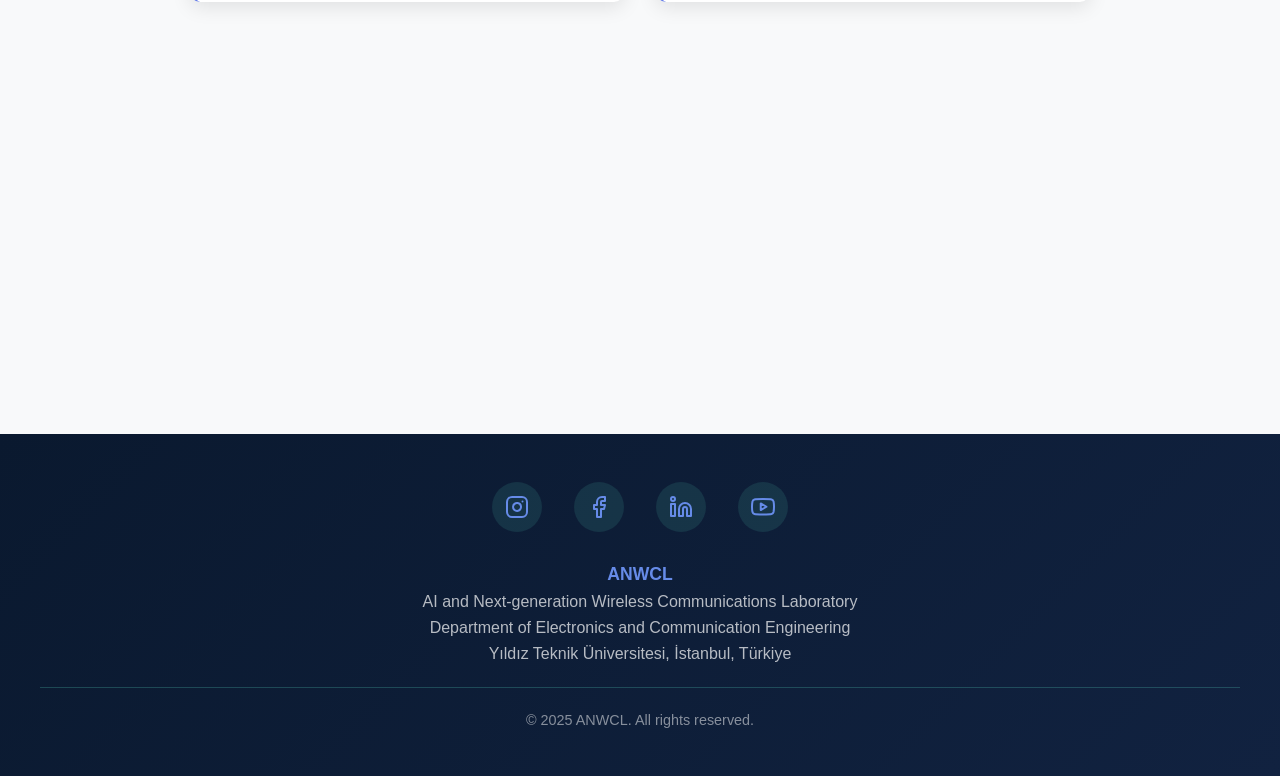
==== commit ebde0892: "optimization and mobile screen support" ====
--- a/index.html
+++ b/index.html
@@ -68,7 +68,7 @@
             <h2 class="section-title">Director's Message</h2>
             <div class="director-container fade-in">
                 <div class="director-photo">
-                    <img src="photos/director.jpeg" alt="Director">
+                    <img src="photos/director.webp" alt="Director" loading="lazy">
                     <div class="director-placeholder">Dr</div>
                 </div>
                 <div class="director-message">
@@ -110,7 +110,7 @@
             <h2 class="section-title">Lab Members</h2>
             <div class="members-grid">
                 <div class="member-card fade-in">
-                    <div class="member-avatar"><img src="photos/director.jpeg" alt="Member Photo"></div>
+                    <div class="member-avatar"><img src="photos/director.webp" alt="Member Photo"></div>
                     <h3 class="member-name">A. F. M. Shahen Shah, PhD</h3>
                     <p class="member-role">Director</p>
                     <a href="members/member_page.html" class="member-btn">View Profile</a>
@@ -316,7 +316,7 @@
                     <iframe 
                         width="100%" 
                         height="315" 
-                        src="https://www.youtube.com/embed/Gx2a4rebXS8" 
+                        src="https://www.youtube.com/embed/IkLyksyX1sU?si=nDlmfdHDELS4fX2Y" 
                         title="YouTube video player" 
                         frameborder="0" 
                         allow="accelerometer; autoplay; clipboard-write; encrypted-media; gyroscope; picture-in-picture; web-share" 
@@ -407,30 +407,30 @@
             id: "shahen-shah",
             name: "A. F. M. Shahen Shah, PhD",
             role: "Director",
-            image: "photos/director.jpeg",
+            image: "photos/director.webp",
           },
 
           {
             id: "ali-karabulat",
             name: "M Ali KARABULUT",
             role: "Researcher",
-            image: "photos/karabulat.jpeg",
+            image: "photos/karabulat.webp",
           },
 
-          {id: "anis", name: "Mohammed Anis Oukebdane", role: "PhD Researcher", image: "photos/anis.jpg"},
-          {id: "salah", name: "Salah Uddin", role: "PhD Researcher", image: "photos/salah.jpeg"}, 
-          {id: "yalda", name: "Yalda Babaie", role: "PhD Researcher", image: "photos/yalda.jpg"},
-          {id: "osmank", name: "Osman Kaya", role: "PhD Researcher", image: "photos/osman.jpg"},
-
-
-          {id: "sumaiya",name: "Sumaiya Sultana",role: "MSc Researcher",image: "photos/sumaiya.jpeg",},
-          { id: "aynur", name: "Aynur Sena Çetinkaya", role: "MSc Researcher", image: "photos/aynur.jpeg" },
-          { id: "abdul", name: "Abdülsamet Karlı", role: "MSc Researcher", image: "photos/abdulsamet.jpg" },
-          {id: "Hava", name: "Hava Karabağ", role: "MSc Researcher", image: "photos/hava.jpeg"},
-
-          { id: "ece", name: "Ece Tan", role: "Undergraduate Research Assistant", image:"photos/ece.jpg" },
-          { id: "yigit", name: "Osman Yiğit Küçükkıratlı", role: "Undergraduate Research Assistant", image:"photos/yigit.jpg" },
-          {id: "siam",name: "Ishraque Sarwar",role: "Undergraduate Research Assistant",image: "photos/siam.jpg",},
+          {id: "anis", name: "Mohammed Anis Oukebdane", role: "PhD Researcher", image: "photos/anis.webp"},
+          {id: "salah", name: "Salah Uddin", role: "PhD Researcher", image: "photos/salah.webp"}, 
+          {id: "yalda", name: "Yalda Babaie", role: "PhD Researcher", image: "photos/yalda.webp"},
+          {id: "osmank", name: "Osman Kaya", role: "PhD Researcher", image: "photos/osman.webp"},
+
+
+          {id: "sumaiya",name: "Sumaiya Sultana",role: "MSc Researcher",image: "photos/sumaiya.webp",},
+          { id: "aynur", name: "Aynur Sena Çetinkaya", role: "MSc Researcher", image: "photos/aynur.webp" },
+          { id: "abdul", name: "Abdülsamet Karlı", role: "MSc Researcher", image: "photos/abdulsamet.webp" },
+          {id: "Hava", name: "Hava Karabağ", role: "MSc Researcher", image: "photos/hava.webp"},
+
+          { id: "ece", name: "Ece Tan", role: "Undergraduate Research Assistant", image:"photos/ece.webp" },
+          { id: "yigit", name: "Osman Yiğit Küçükkıratlı", role: "Undergraduate Research Assistant", image:"photos/yigit.webp" },
+          {id: "siam",name: "Ishraque Sarwar",role: "Undergraduate Research Assistant",image: "photos/siam.webp",},
           
         ];
 
@@ -465,7 +465,7 @@
                     }
 
                     const avatarContent = member.image
-                        ? `<img src="${member.image}" alt="${member.name}">`
+                        ? `<img src="${member.image}" alt="${member.name}" loading="lazy">`
                         : getInitials(member.name);
                     
                     card.innerHTML = `
--- a/styles/main_landing_style.css
+++ b/styles/main_landing_style.css
@@ -124,29 +124,29 @@
 }
 
 .slide:nth-child(1) {
-    background-image: url("../photos/1.jpg")
+    background-image: url("../photos/1.webp")
     /*background: linear-gradient(135deg, #667eea 0%, #764ba2 100%);*/
 }
 
 .slide:nth-child(2) {
-    background-image: url("../photos/2.jpg")
+    background-image: url("../photos/2.webp")
     /*background: linear-gradient(135deg, #f093fb 0%, #f5576c 100%);*/
 }
 
 .slide:nth-child(3) {
-    background-image: url("../photos/3.jpg")
+    background-image: url("../photos/3.webp")
     /*background: linear-gradient(135deg, #4facfe 0%, #00f2fe 100%);*/
 }
 .slide:nth-child(4) {
-    background-image: url("../photos/4.jpg")
+    background-image: url("../photos/4.webp")
     /*background: linear-gradient(135deg, #4facfe 0%, #00f2fe 100%);*/
 }
 .slide:nth-child(5) {
-    background-image: url("../photos/5.jpg")
+    background-image: url("../photos/5.webp")
     /*background: linear-gradient(135deg, #4facfe 0%, #00f2fe 100%);*/
 }
 .slide:nth-child(6) {
-    background-image: url("../photos/6.jpg")
+    background-image: url("../photos/6.webp")
     /*background: linear-gradient(135deg, #4facfe 0%, #00f2fe 100%);*/
 }
 
@@ -790,4 +790,198 @@
 .fade-in.visible {
     opacity: 1;
     transform: translateY(0);
-}+}
+
+/* ============================================
+   MOBILE RESPONSIVE STYLES
+   ============================================ */
+
+@media (max-width: 768px) {
+
+    /* --- Navigation --- */
+    nav {
+        padding: 0.75rem 1rem;
+    }
+
+    nav ul {
+        gap: 0.4rem;
+        flex-wrap: wrap;
+        justify-content: center;
+    }
+
+    nav a {
+        font-size: 0.75rem;
+        padding: 0.3rem 0.5rem;
+    }
+
+    nav.scrolled a {
+        font-size: 0.7rem;
+    }
+
+    /* --- Hero Section --- */
+    .hero-content h1 {
+        font-size: 2.5rem;
+        letter-spacing: 0.1rem;
+        text-align: center;
+        padding: 0 1rem;
+    }
+
+    .hero-content p {
+        font-size: 1rem;
+        text-align: center;
+        padding: 0 1.5rem;
+    }
+
+    /* --- General Sections --- */
+    section {
+        padding: 5rem 1.2rem 3rem;
+        min-height: auto;
+    }
+
+    .section-title {
+        font-size: 2rem;
+        margin-bottom: 2rem;
+    }
+
+    .content-container {
+        padding: 0;
+    }
+
+    /* --- About --- */
+    .about-content {
+        font-size: 0.95rem;
+        text-align: left;
+    }
+
+    .about-content p + p {
+        margin-top: 1rem;
+    }
+
+    /* --- Director --- */
+    .director-container {
+        flex-direction: column;
+        align-items: center;
+        gap: 1.5rem;
+        text-align: center;
+    }
+
+    .director-photo {
+        width: 180px;
+        height: 220px;
+    }
+
+    .director-name {
+        font-size: 1.4rem;
+    }
+
+    .director-title {
+        font-size: 1rem;
+    }
+
+    .director-text {
+        font-size: 0.95rem;
+        text-align: left;
+    }
+
+    /* --- Members Grid --- */
+    .members-grid {
+        grid-template-columns: repeat(auto-fit, minmax(240px, 1fr));
+        gap: 1.2rem;
+    }
+
+    .member-card {
+        padding: 1.5rem;
+    }
+
+    .member-avatar {
+        width: 120px;
+        height: 120px;
+    }
+
+    .member-name {
+        font-size: 1.2rem;
+    }
+
+    .show-more-btn {
+        padding: 0.8rem 2rem;
+        font-size: 1rem;
+    }
+
+    /* --- Projects --- */
+    .projects-container {
+        flex-direction: column;
+        gap: 1.5rem;
+    }
+
+    .projects-grid {
+        grid-template-columns: 1fr;
+    }
+
+    .project-card {
+        padding: 1.5rem;
+    }
+
+    .project-title {
+        font-size: 1.2rem;
+    }
+
+    .subsection-title {
+        font-size: 1.4rem;
+    }
+
+    /* --- Publications --- */
+    .publication-list {
+        padding: 0;
+    }
+
+    .publication-item {
+        padding: 1rem;
+    }
+
+    /* --- News --- */
+    .news-grid {
+        grid-template-columns: 1fr;
+    }
+
+    .news-item {
+        padding: 1.2rem;
+    }
+
+    .news-title {
+        font-size: 1.1rem;
+    }
+
+    /* --- Footer --- */
+    footer {
+        padding: 2rem 1rem 1rem;
+    }
+
+    .footer-social {
+        gap: 1rem;
+        flex-wrap: wrap;
+    }
+}
+
+/* Extra small screens */
+@media (max-width: 420px) {
+    .hero-content h1 {
+        font-size: 2rem;
+    }
+
+    nav ul {
+        gap: 0.2rem;
+    }
+
+    nav a {
+        font-size: 0.65rem;
+        padding: 0.25rem 0.4rem;
+    }
+
+    .section-title {
+        font-size: 1.6rem;
+    }
+
+    .members-grid {
+        grid-template-columns: 1fr;
+    }
+}
